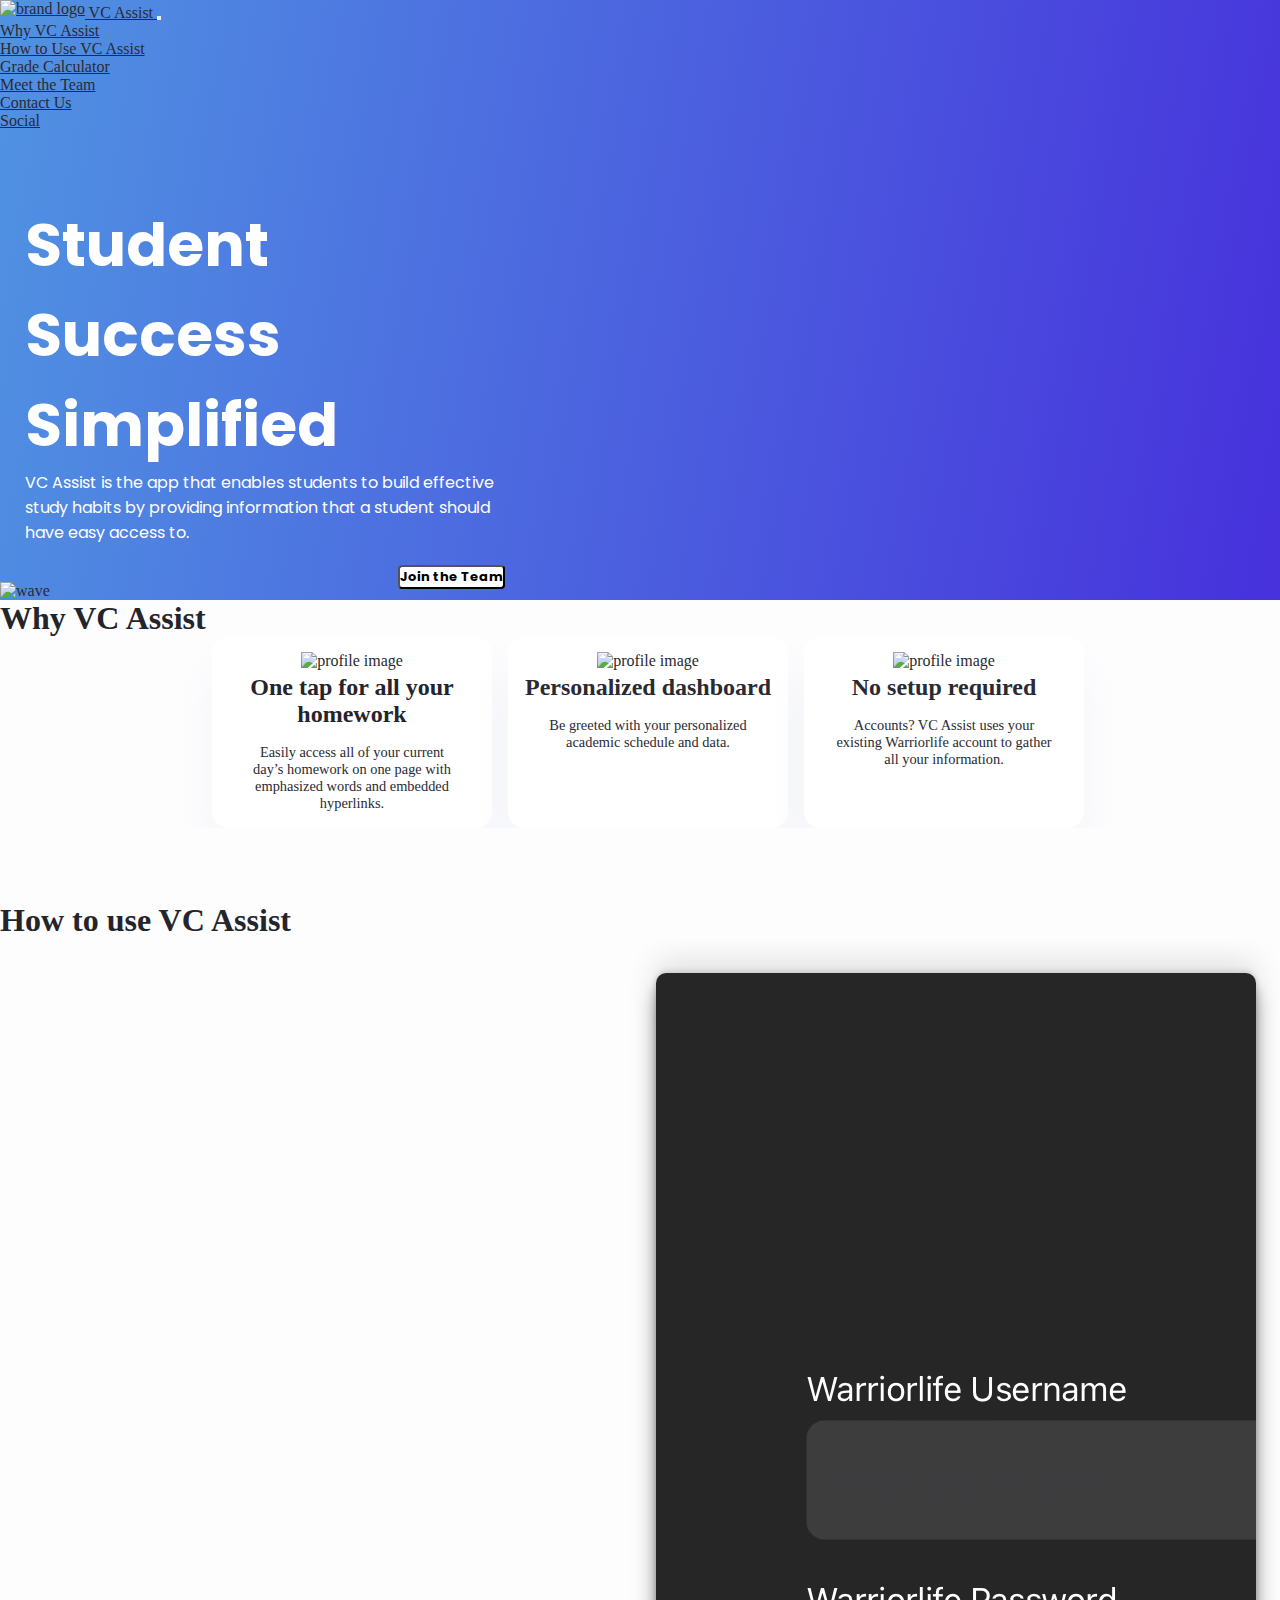
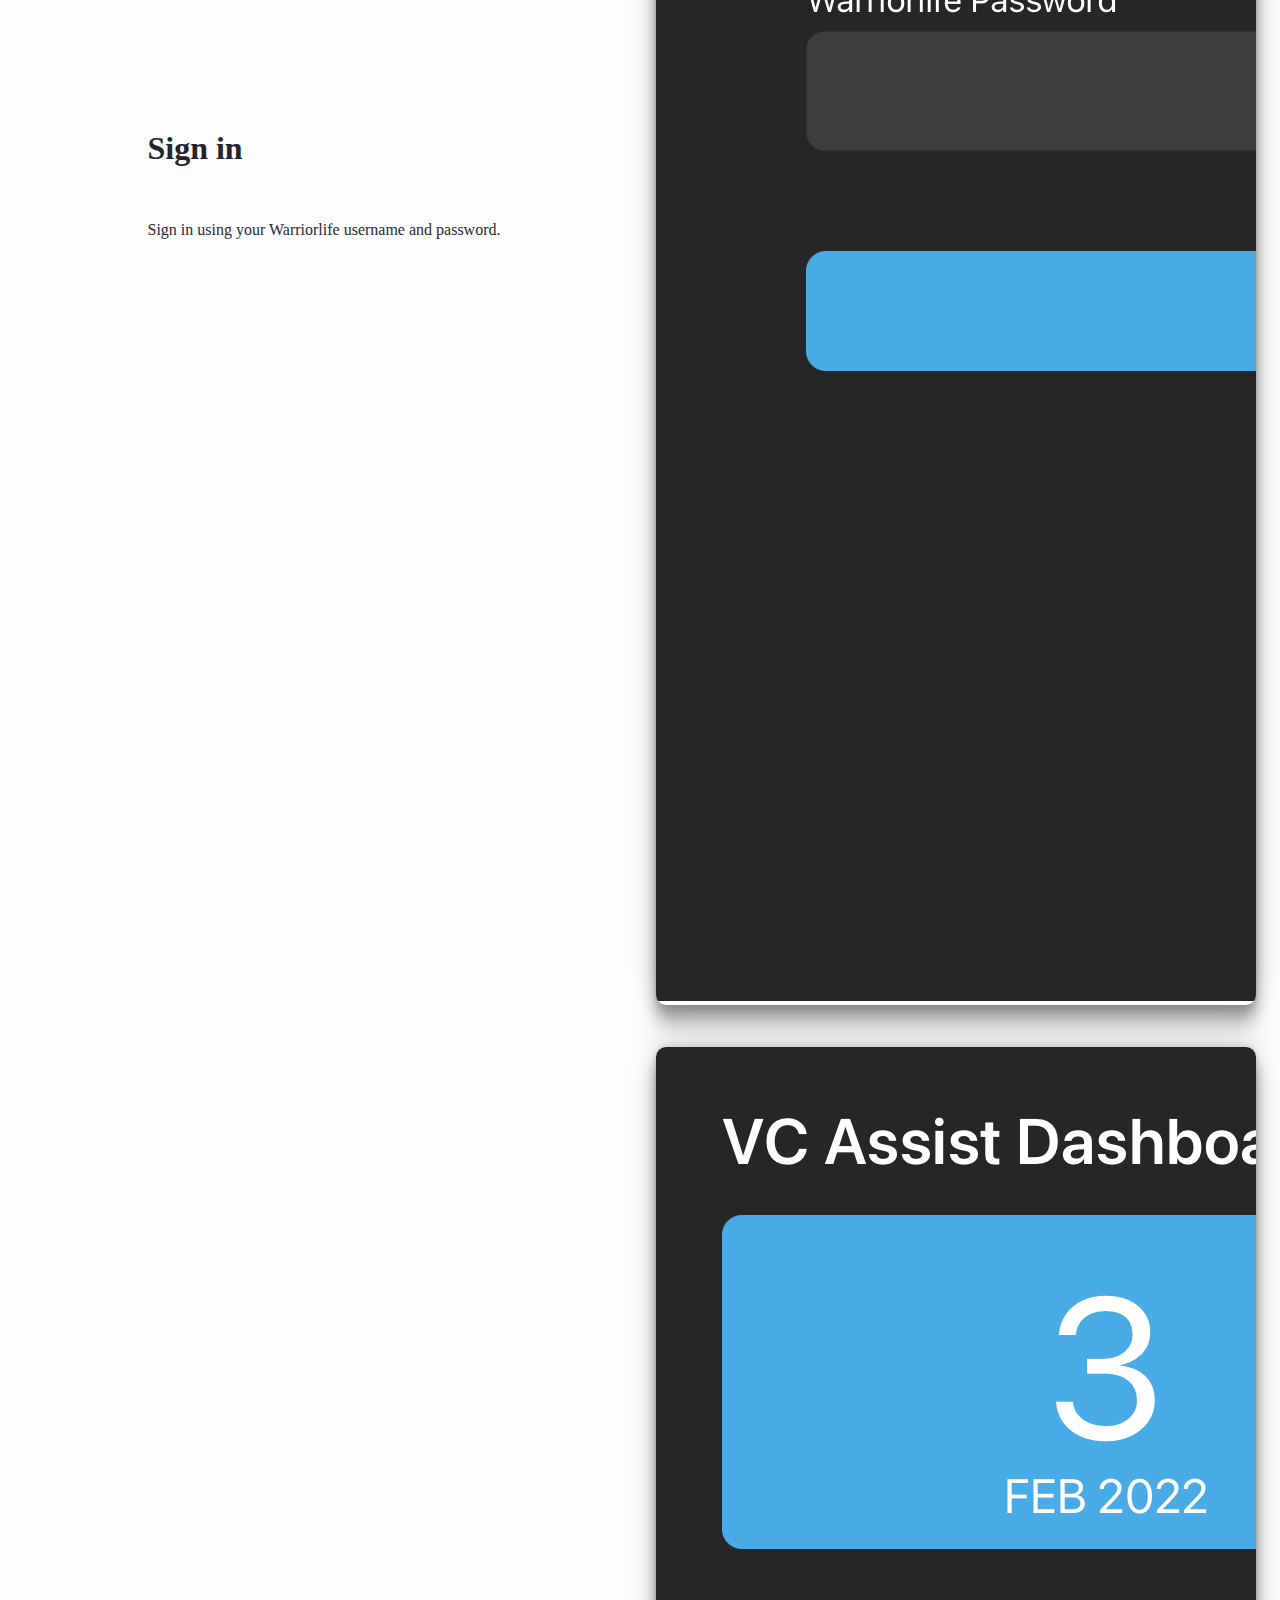
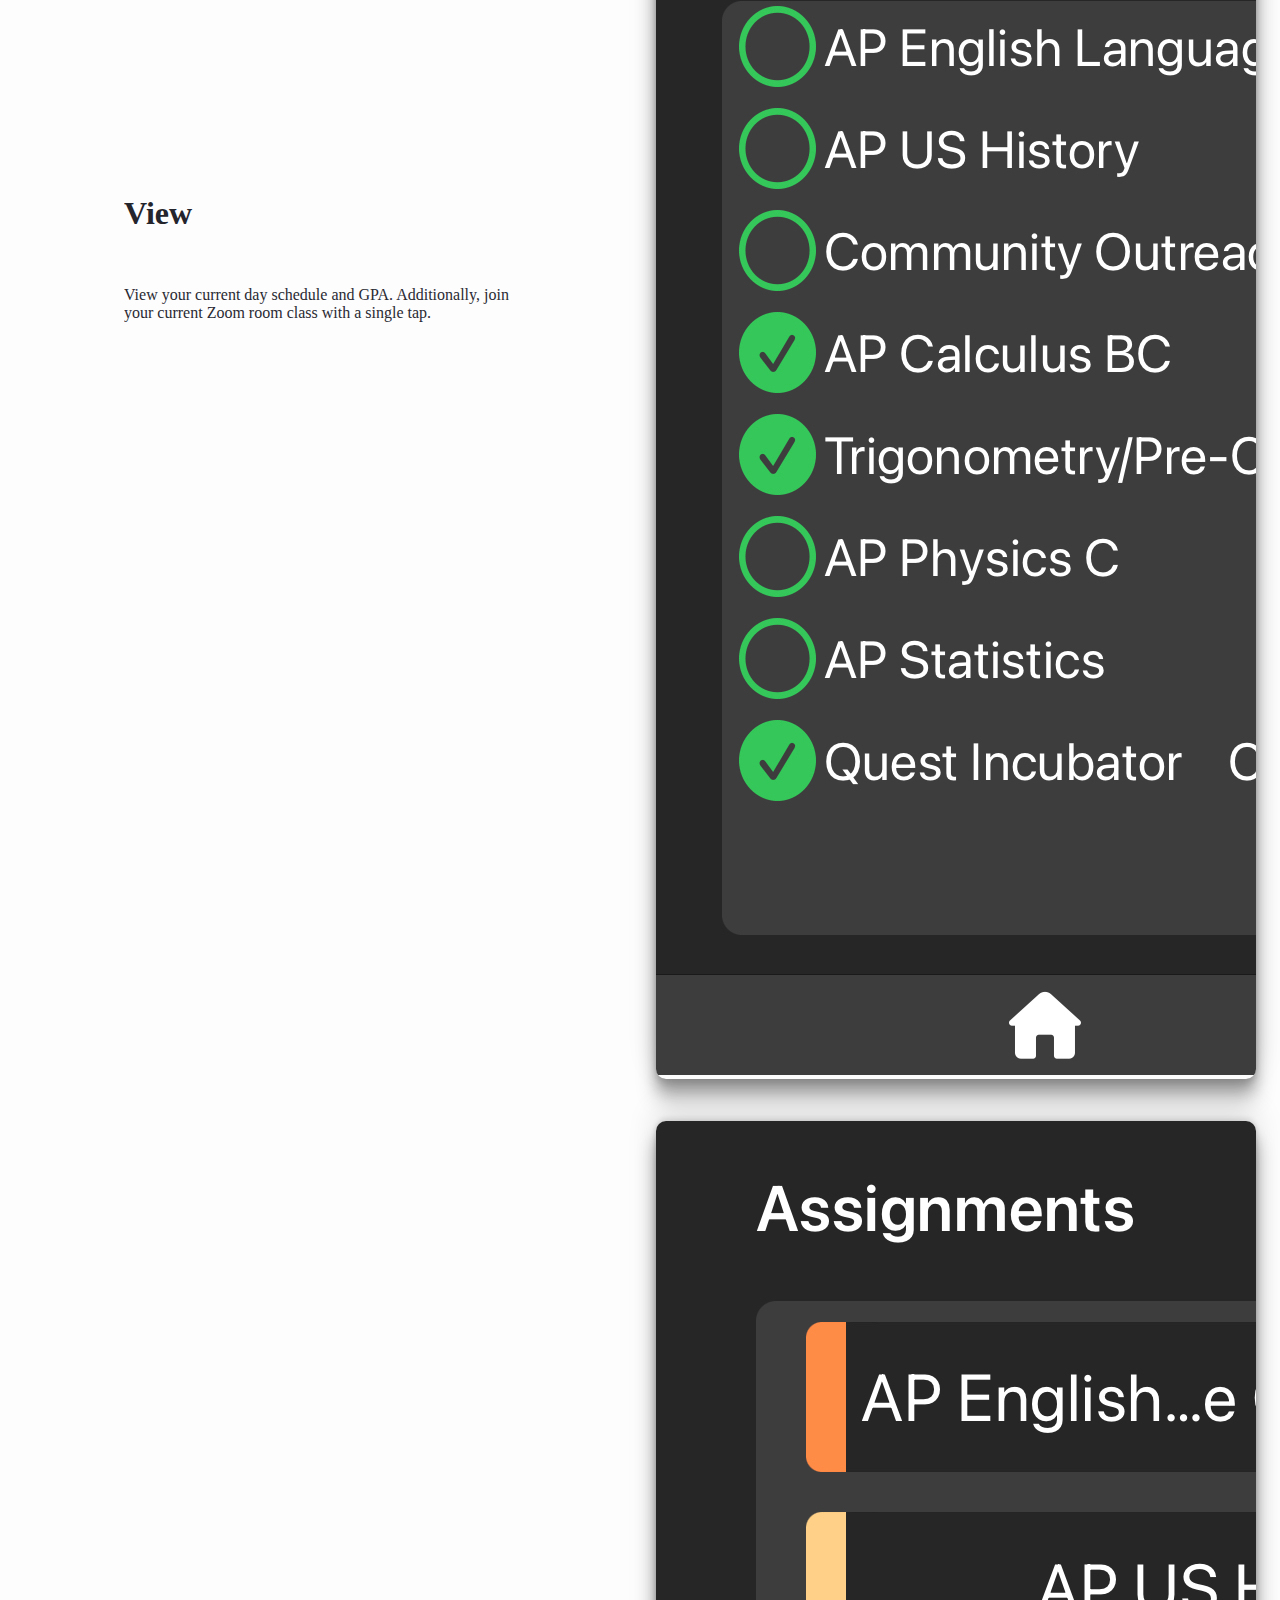
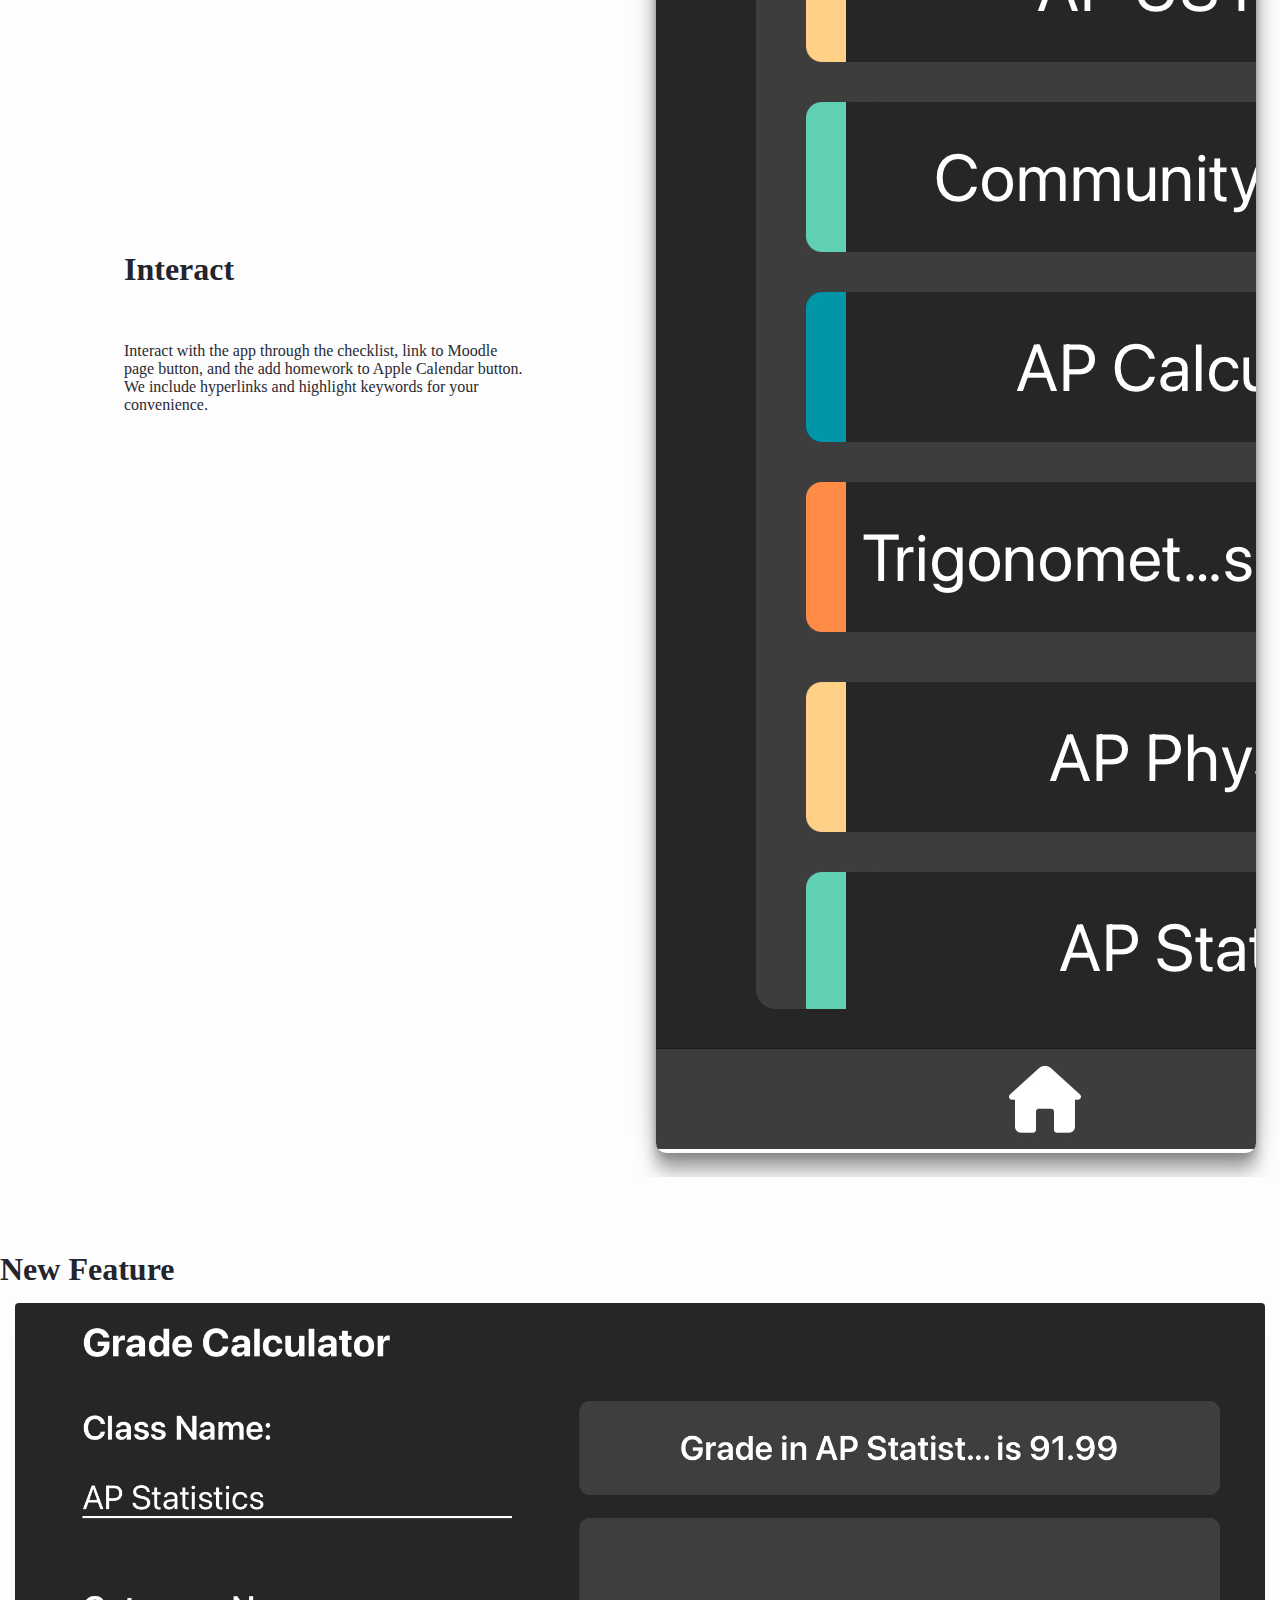
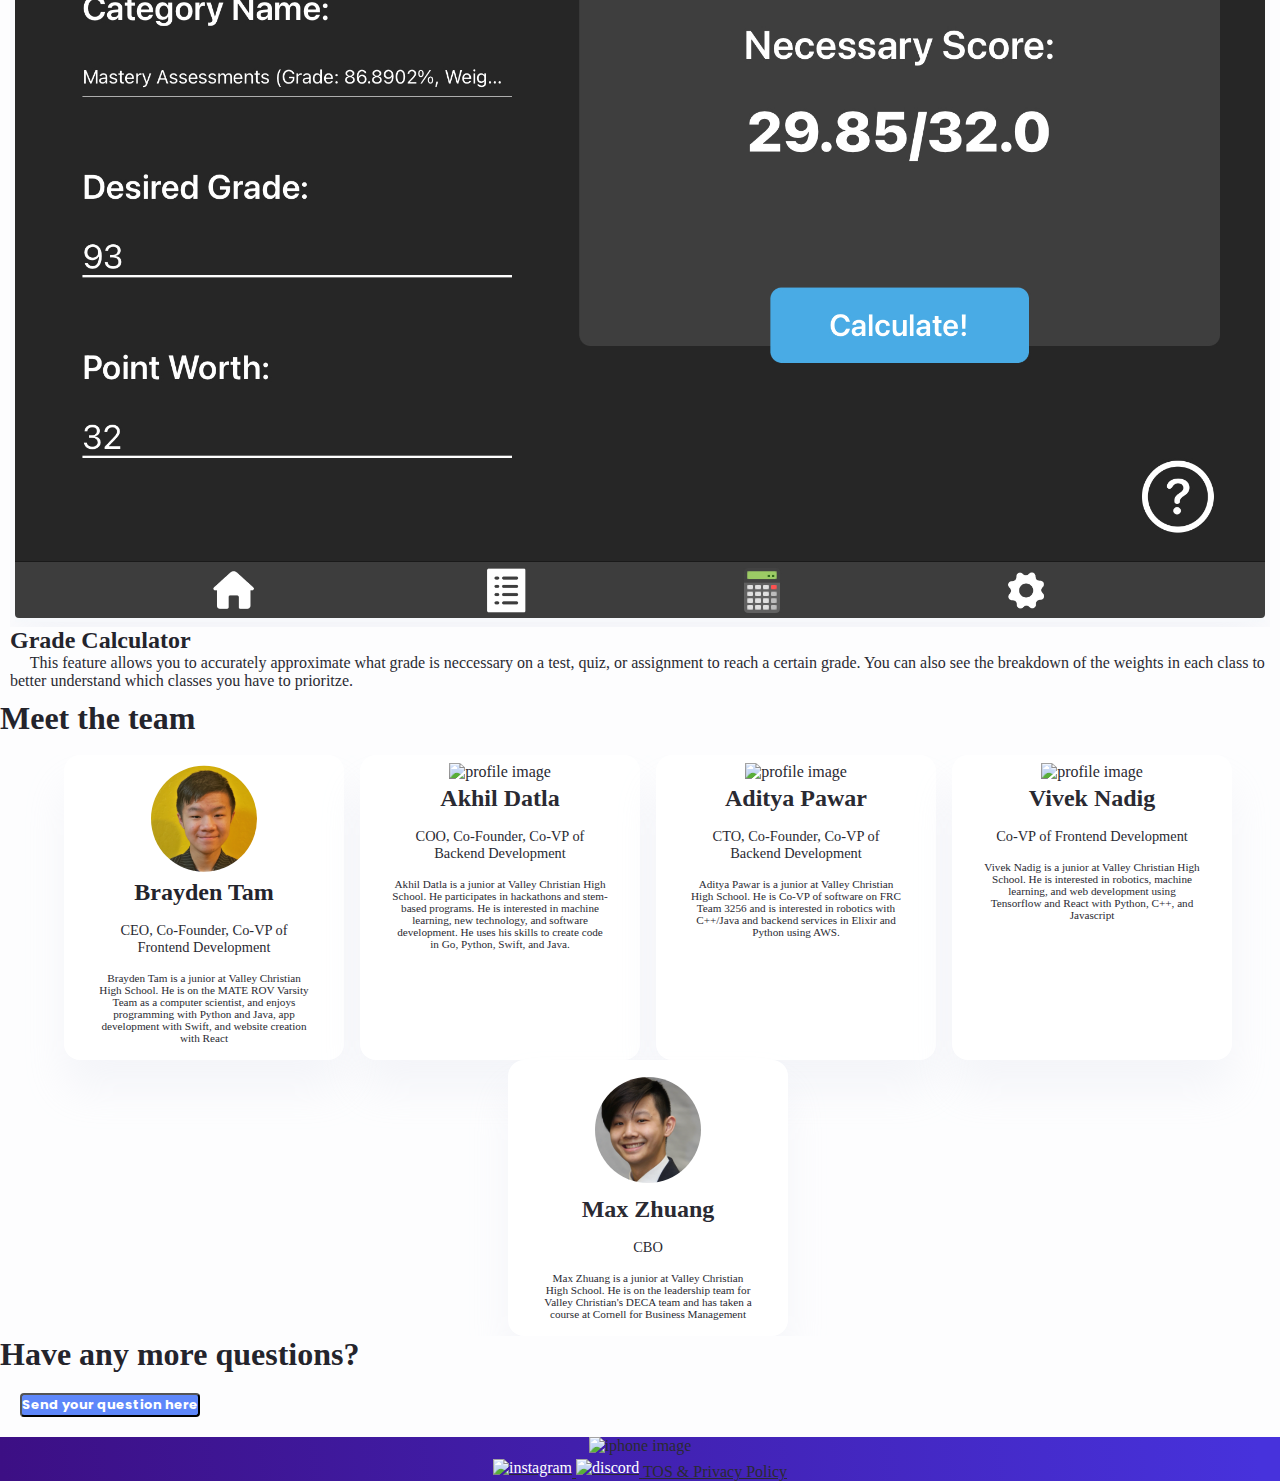
==== index.html @ 9b9bdf0f "Changed stuff" ====
<!DOCTYPE html>
<html lang="en">
   <head>
      <meta charset="UTF-8">
      <title>VC Assist Homepage</title>
      <link rel="icon" href="../css/assets/vcassist_logo.png">
      <meta name="viewport" content="width=device-width, initial-scale=1.0">
      <link href="https://cdn.jsdelivr.net/npm/bootstrap@5.0.0-beta3/dist/css/bootstrap.min.css" rel="stylesheet" integrity="sha384-eOJMYsd53ii+scO/bJGFsiCZc+5NDVN2yr8+0RDqr0Ql0h+rP48ckxlpbzKgwra6" crossorigin="anonymous">
      <link rel="stylesheet" href="../css/style.css">
   </head>
   <body>
      <header id="header">
         <div class="container-fluid nav-container">
            <nav class="navbar navbar-expand-lg navbar-dark bg-transparent">
               <div class="container-fluid">
                  <a class="navbar-brand" href="#header">
                     <img alt="brand logo" src="../css/assets/vcassist_logo.png" width="35px"/>
                     VC Assist
                  </a>
                  <button class="navbar-toggler" type="button" data-bs-toggle="collapse" data-bs-target="#navbarNav" aria-controls="navbarNav" aria-expanded="false" aria-label="Toggle navigation">
                  <span class="navbar-toggler-icon"></span>
                  </button>
                  <div class="collapse navbar-collapse mx-auto" id="navbarNav">
                     <ul class="navbar-nav">
                        <li class="nav-item">
                           <a class="nav-link" href="#section-1">Why VC Assist</a>
                        </li>
                        <li class="nav-item">
                           <a class="nav-link" href="#section-2">How to Use VC Assist</a>
                        </li>
                        <li class="nav-item">
                           <a class="nav-link" href="#section-3">Grade Calculator</a>
                        </li>
                        <li class="nav-item">
                           <a class="nav-link" href="#section-4">Meet the Team</a>
                        </li>
                        <li class="nav-item">
                           <a class="nav-link" href="#section-5">Contact Us</a>
                        </li>
                        <li class="nav-item">
                           <a class="nav-link" href="#footer-contain">Social</a>
                        </li>
                        <!-- <li class="nav-item">
                           <a href="https://discord.com/invite/kE84PjGzuf" target="_blank">
                             <button id="Discord-btn" class="btn">Join Our Discord</button>
                           </a>
                        </li> -->
                     </ul>
                  </div>
               </div>
            </nav>
         </div>
         <div class="container-fluid hero-container p-0">
            <div class="row justify-content-center hero-row">
               <div class="col-lg-6">
                  <div class="hero-text">
                     <h1 class="mb-4">Student Success Simplified</h1>
                     <p>VC Assist is the app that enables students to build effective 
                        study habits by providing information that a student 
                        should have easy access to.
                     </p>
                     <div class="row m-0 p-0">
                        <div class="col p-0">
                           <a href="https://forms.gle/4bWA1WtXKozSTueo9" target="_blank">
                              <button id="Go-Fund-Me-btn" class="btn px-2 py-2 mg-bottom">Join the Team</button>
                           </a>
                        </div>
                        <div class="col p-0 m-0">
                           <a href="https://apps.apple.com/us/app/vcs-assist/id1606432376" target="_blank">
                              <button id="Google-Form-btn" class="btn px-2 py-2 mg-bottom">Download Now</button>
                           </a>
                        </div>
                        <!-- <div class="col p-0 m-0">
                           <a href="https://vc-assist.atlassian.net/servicedesk/customer/portals" target="_blank">
                              <button id="Go-Fund-Me-btn" class="btn px-2 py-2 mg-bottom">Helpdesk</button>
                           </a>
                        </div> -->
                     </div>
                  </div>
               </div>
               <div class="col-lg-6 mb-5">
                  <img class="img-fluid header-hero-img" src="../css/assets/dashboard.jpg"  alt="ipad dashboard example">
               </div>
            </div>
         </div>
         <img class="img-fluid header-mask" src="../css/assets/header_wave.svg" alt="wave">
         <div>
      </header>
      <main>
         <section id="section-1">
            <div class="text-center mb-5 mt-5">
               <h1 class="text-dark">Why VC Assist</h1>
            </div>
            <div class="wrapper-flex">
               <div class="container container-team m-3 mb-5">
                  <img src='../css/assets/homework_pic.png' alt='profile image' class="illustration-vertical-img">
                  <h1 class="name">One tap for all your homework</h1>
                  <p class="description">Easily access all of your current day’s homework on one page with emphasized words and embedded hyperlinks.</p>
               </div>
               <div class="container container-team m-3 mb-5">
                  <img src='../css/assets/dashboard_pic.png' alt='profile image' class="illustration-horizontal-img">
                  <p class="name">Personalized dashboard</p>
                  <p class="description">Be greeted with your personalized academic schedule and data.</p>
               </div>
               <div class="container container-team m-3 mb-5">
                  <img src='../css/assets/relax_pic.png' alt='profile image' class="illustration-horizontal-img">
                  <p class="name">No setup required</p>
                  <p class="description">Accounts? VC Assist uses your existing Warriorlife account to gather all your information. 
                  </p>
               </div>
            </div>
         </section>
         <section id="section-2">
            <div class="text-center">
               <h1 class="text-dark"><br><br>How to use VC Assist</h1>
            </div>
            <div id="grid-steps">
               <div>
                  <h1 class="text-dark text-center">Sign in</h1>
                  <p class="text-secondary appText-info">&emsp;<br><br><br>Sign in using your Warriorlife username and password.</p>
               </div>
               <div class="resize-steps mb-3">
                  <img class="img-fluid" src="../css/assets/signin.jpg" alt="sign in">
               </div>
               <div>
                  <h1 class="text-dark text-center">View</h1>
                  <p class="text-secondary appText-info">&emsp;<br><br><br>View your current day schedule and GPA. Additionally, join your current Zoom room class with a single tap.</p>
               </div>
               <div class="resize-steps mb-3">
                  <img class="img-fluid" src="../css/assets/dashboard.jpg" alt="sign in">
               </div>
               <div>
                  <h1 class="text-dark text-center">Interact</h1>
                  <p class="text-secondary appText-info">&emsp;<br><br><br>Interact with the app through the checklist, link to Moodle page button, and the add homework to Apple Calendar button. We include hyperlinks and highlight keywords for your convenience.</p>
               </div>
               <div class="resize-steps mb-3">
                  <img class="img-fluid" src="../css/assets/assignments.jpg" alt="sign in">
               </div>
            </div>
         </section>
         <section id="section-3">
            <div class="text-center">
              <h1 class="text-dark"><br><br>New Feature</h1>
            </div>
            <div class="container text-center">
              <div class="row" style="padding: 10px">
                <div class="col-md-6" style="padding: 5px;">
                  <div class="about-img bshadow m-3 mb-5">
                    <img class="img-fluid" src="../css/assets/gcalc.jpg" alt="iphone image">
                  </div>
                </div>
                <div class="col-md-6">
                  <div class="panel about-txt">
                    <h2 class="mt-5">Grade Calculator</h2>
                    <p class="pt-4 text-secondary">
                      &emsp; This feature allows you to accurately approximate what grade is neccessary on a test, quiz, or assignment to reach a certain grade. You can also see the breakdown of the weights in each class to better understand which classes you have to prioritze.
                    </p>
                    <!-- place gofundme button -->
                  </div>
                </div>
              </div>
            </div>
         </section>

         <!-- place instagram github and other socials -->
         <section id="section-4">
            <div class="text-center">
               <h1 class="text-dark">Meet the team</h1>
               <br>
            </div>
            <div class="wrapper-flex">
               <div class="container-team m-2 mb-5 ">
                  <img src='../css/assets/Brayden.jpeg' alt='profile image' class="profile-img">
                  <h1 class="name">Brayden Tam</h1>
                  <p class="description">CEO, Co-Founder, Co-VP of Frontend Development</p>
                  <p class="description-bio text-muted">Brayden Tam is a junior at Valley Christian High School. He is on the MATE ROV Varsity Team as a computer scientist, and enjoys programming with Python and Java, app development with Swift, and website creation with React</p>
               </div>
               <div class="container-team m-2 mb-5">
                  <img src='../css/assets/Akhil.png' alt='profile image' class="profile-img">
                  <p class="name">Akhil Datla</p>
                  <p class="description">COO, Co-Founder, Co-VP of Backend Development</p>
                  <p class="description-bio text-muted">Akhil Datla is a junior at Valley Christian High School. He participates in hackathons and stem-based programs. He is interested in machine learning, new technology, and software development. He uses his skills to create code in Go, Python, Swift, and Java.</p>
               </div>
               <div class="container-team m-2 mb-5">
                  <img src='../css/assets/aditya.png' alt='profile image' class="profile-img">
                  <p class="name">Aditya Pawar</p>
                  <p class="description">CTO, Co-Founder, Co-VP of Backend Development</p>
                  <p class="description-bio text-muted">Aditya Pawar is a junior at Valley Christian High School. He is Co-VP of software on FRC Team 3256 and is interested in robotics with C++/Java and backend services in Elixir and Python using AWS.</p>
               </div>
               <div class="container-team m-2 mb-5">
                  <img src='../css/assets/vivek.png' alt='profile image' class="profile-img">
                  <p class="name">Vivek Nadig</p>
                  <p class="description">Co-VP of Frontend Development</p>
                  <p class="description-bio text-muted">Vivek Nadig is a junior at Valley Christian High School. He is interested in robotics, machine learning, and web development using Tensorflow and React with Python, C++, and Javascript</p>
               </div>
               <div class="container-team m-2 mb-5">
                  <img src='../css/assets/Maxx.png' alt='profile image' class="profile-img">
                  <p class="name">Max Zhuang</p>
                  <p class="description">CBO</p>
                  <p class="description-bio text-muted">Max Zhuang is a junior at Valley Christian High School. He is on the leadership team for Valley Christian's DECA team and has taken a course at Cornell for Business Management</p>
               </div>
            </div>
         </section>
      <section id="section-5">
         <div class="container mt-5 text-center">
            <h1 class="text-dark" style="align-content:center">Have any more questions?</h1>
            <a href="https://vc-assist.atlassian.net/servicedesk/customer/portals" target="_blank">
               <button id="Email-btn" class="btn px-5 py-2 align-content-center mg-bottom">Send your question here</button>
            </a>
         </div>
      </section>
      </main>
      <footer>
         <section id="footer-contain">
            <div id="footer-container" class="col-12">
               <img id="mask-footer" class="img-fluid" src="../css/assets/footer_wave.svg" alt="iphone image">
               <div class="social mb-4">
                  <a href="https://www.instagram.com/vc_assist/" target="_blank">
                     <img class="img-fluid m-3" src="../css/assets/instagram.svg" alt="instagram">
                  </a>
                  <a href="https://discord.com/invite/kE84PjGzuf" target="_blank">
                     <img class="img-fluid m-3" src="../css/assets/discord_logo.png" alt="discord">
                  </a>
                  <a href="./css/assets/vcaprivacypolicy.pdf" class="text-white" target="_blank">
                     TOS & Privacy Policy
                  </a>
               </div>
            </div>
      </footer>
      </section>
      <script src="https://cdnjs.cloudflare.com/ajax/libs/jquery/3.3.1/jquery.min.js" integrity="sha512-+NqPlbbtM1QqiK8ZAo4Yrj2c4lNQoGv8P79DPtKzj++l5jnN39rHA/xsqn8zE9l0uSoxaCdrOgFs6yjyfbBxSg==" crossorigin="anonymous"></script>
      <script src="https://cdn.jsdelivr.net/npm/@popperjs/core@2.9.1/dist/umd/popper.min.js" integrity="sha384-SR1sx49pcuLnqZUnnPwx6FCym0wLsk5JZuNx2bPPENzswTNFaQU1RDvt3wT4gWFG" crossorigin="anonymous"></script>
      <script src="https://cdn.jsdelivr.net/npm/bootstrap@5.0.0-beta3/dist/js/bootstrap.min.js" integrity="sha384-j0CNLUeiqtyaRmlzUHCPZ+Gy5fQu0dQ6eZ/xAww941Ai1SxSY+0EQqNXNE6DZiVc" crossorigin="anonymous"></script>
   </body>
</html>
---- css/style.css ----
@import url('https://fonts.googleapis.com/css2?family=Montserrat:wght@300;400&family=Poppins&family=Roboto:wght@100&family=Source+Sans+Pro&display=swap');

*{
    box-sizing: border-box;
    overflow-x: hidden;
    margin: 0;
    padding: 0;
    color: var(--clr-gray)
}

:root{
    --Poppins-font:"Poppins";
    --Roboto-font:"Roboto";
    --Montserrat-font:"Montserrat";
    --SSPro-font:"Source Sans Pro";
    --bggradient-header: linear-gradient(99.89deg, #5093e2 -0.49%, #4732DC 98.8%); 
    --bggradient-footer: linear-gradient(263.56deg, #4732DC 1.74%, #3C0F84 99.77%);
    --clr-primary: #651fff;
    --clr-gray: #2a2a32;
    --clr-gray-light: #b0bec5;
    
}


 /* header and navbar*/


body{
     background: #fdfdfe;
}

nav-item > a{
    color: white!important;

}
nav-item > a:link{
    text-decoration: none;
}

#header {
    position: relative;
    overflow: hidden;
    top: 0;
    left: 0;
    background: var(--bggradient-header);
    height: 90vh;
    max-height: 600px;
    z-index: 1;
    min-height: 500px;
}

.nav-container{
    color: white!important;
}
.box-shadow{
    box-shadow: rgba(100, 100, 111, 0.2) 0px 7px 29px 0px;
}

button:hover {
    /* transform: translateY(-5px);   */
    cursor: pointer;
    box-shadow: 0 2.5px 10px 1.5px rgba(0, 0, 0, 0.25);
    /* box-shadow: 0px 4px 4px rgba(0, 0, 0, 0.25); */
  }
    
button:active { 
    /* box-shadow: inset 0 1.5px 6.5px 1.5px #d6d9df; */
    box-shadow: 0 1.5px 6.5px 1.5px rgba(0, 0, 0, 0.25);
    cursor: pointer;
    /* border: none; */
    outline: none;
  }

.header-mask{
    position: absolute;
    bottom: 0;
    z-index: 1;
    /* transform: scale(1.25); */
}
.hero-container{
    position: absolute;
    z-index: 3;
    align-items: center;
    overflow: hidden;
    
}

.navbar-brand{
    font-weight: 450;
}
    
.hero-row{
    margin-top: 70px;
    max-height: 500px;
    overflow: hidden;
    /* display:flex;
    flex-direction: row;
    justify-content: center;
    overflow: hidden; */
}

.header-hero-img {
    border-radius: 8px;
    /* margin-left: 10vw; */
    width: 100%;
    height: auto;
    max-width: 550px;
    min-width: 350px;
    margin: auto;
    z-index: 3;
    box-shadow: rgba(0, 0, 0, 0.24) 0px 3px 8px;
    display:block;
}
.hero-text{
    margin: auto;
    max-width: 500px;
    /* margin-top: -25px; */
    font-family: var(--Poppins-font);
}
.hero-text h1{
    overflow: hidden;
    color: white;
    font-size: 60px;
    font-weight: bold;
}
.hero-text p{
    color: white;
}
.row-btn{
    max-width: 400px;
}
#Go-Fund-Me-btn{
    overflow: hidden;
    white-space: nowrap;
    background: #FFFFFF;
    color: black;
    font-family: var(--Poppins-font);
    /* box-shadow: 0px 4px 4px rgba(0, 0, 0, 0.25); */
    border-radius: 4px;
    font-size: small;
    font-weight: bold;
    float: right;
    
}

#Discord-btn{
    overflow: hidden;
    white-space: nowrap;
    background: #272B31;
    color: #FFFFFF;
    font-family: var(--Poppins-font);
    /* box-shadow: 0px 4px 4px rgba(0, 0, 0, 0.25); */
    border-radius: 4px;
    font-size: small;
    font-weight: bold;
    float: right;
    margin-left: 35vw;
    
}

#Google-Form-btn{
    overflow: hidden;
    white-space: nowrap;
    background-color: #272B31;
    color: #FFFFFF;
    font-family: var(--Poppins-font);
    /* box-shadow: 0px 4px 4px rgba(0, 0, 0, 0.25); */
    border-radius: 4px;
    font-size: small;
    font-weight: bold;
    float: left;
}


#Email-btn{
    overflow: hidden;
    white-space: nowrap;
    background-color: #5E87FA;
    color: #FFFFFF;
    font-family: var(--Poppins-font);
    /* box-shadow: 0px 4px 4px rgba(0, 0, 0, 0.25); */
    border-radius: 4px;
    font-size: small;
    font-weight: bold;
}

/* features(steps) */
h1, a{
    overflow: hidden;
}

h1, h2, h3, h4, h5, h6{
    color: #24242c;
}

.resize-steps{
    width: 100%; /* you can use % */
    min-width: 500px;
    max-width: 1000px;
    height: auto;
    box-shadow: rgba(0, 0, 0, 0.25) 0px 20px 20px, rgba(0, 0, 0, 0.12) 0px -12px 30px, rgba(0, 0, 0, 0.12) 0px 4px 6px, rgba(0, 0, 0, 0.17) 0px 12px 13px, rgba(0, 0, 0, 0.09) 0px -3px 5px;
    border-radius: 10px;
    margin-top: 10px;
}

#grid-steps{
    display: grid;
    grid-template-columns: 1fr 1fr;
    grid-gap: 2rem;
    /* max-width: 700px; */
    margin: auto;
    padding: 1.5rem;
    place-items: center;
}

.appText-info{
    max-width: 400px;
}

#grid-steps1{
    padding: auto;
}

/* meet the team */
.wrapper-flex {
    display: flex;
    flex-wrap: wrap;
    justify-content: center;
}
#row{
    margin-left: 40%;
}

.container-team {
    overflow: hidden;
    box-shadow: 0 30px 40px 0 rgb(212 217 232 / 20%);
    background: white;
    text-align: center;
    border-radius: 1rem;
    position: relative;
    width: 280px;
    /* margin-top: 0.5rem; */
    /* margin-bottom: 1rem; */
    margin-left: 1rem;
}

.bshadow{
    box-shadow: 0 30px 40px 0 rgb(212 217 232 / 20%);
    background: white;
    text-align: center;
}


.profile-img {
    margin-top: 0.5em;
    width: 8rem;
    clip-path: circle(53px at center);
}
.profile-img-s{
    margin-top: 0.5em;
    height:auto;
    width: 7rem;
    clip-path: circle(53px at center);
}
.illustration-vertical-img {
    width:7rem;
    height: auto;
    /* border-radius: 5px; */
    margin-top: 15px;
}
.illustration-horizontal-img {
    height: 7em;
    /* border-radius: 5px; */
    margin-top: 15px;
}

.name {
    font-weight: bold;
    font-size: 1.5rem;
}

.description {
    margin: 1rem 2rem;
    font-size: 0.9rem;
}

.description-bio {
    margin: 1rem 2rem;
    font-size: 0.7rem;
}

/* about us */

.section-3{
    padding: 20vmin 0;
}
.section-3 .row .col-md-6{
    padding: 5px;
}
/* .section-3 .row .col-md-6 .about-img{
    margin: 5px;
    border-radius: 50px;
} */
.about-img img{
    width: 100%;
    height: auto;
    /* max-height: 600px; */
    border-radius: 4px;
    box-shadow: 0px 4px 30px 20px rgba(238, 241, 247, 0.5);

}
.section-3 .row .col-md-6 .about-txt{
    margin: 5px;
    overflow: hidden;
    border-radius: 5px;
    height: 100%;
}

.about-txt > h2 {
    oveflow-y: hidden;
}

.about > div{
    font-size: 200px!important;
}

.about > p{
    /* font-size: 200px; */
}
/* .section-3 .row .col-md-6 .about-img img{
    opacity: 0.8;
    width: 80%;
    border-radius: 0.2rem;
} */

/* .section-3 .row .col-md-6:last-child{
    position: relative;
}  */

/* .section-3 .row .col-md-6 .panel{
    position: absolute;
    top: 7vmin;
    left: -18vmin;
    background: white;
    border-radius: 3px;
    text-align: left;
    padding: 13vmin 5vmin 20vmin 10vmin;
    box-shadow: 0px 25px 42px rgba(0,0,0,0.2);
} */



/* .blue-line{
    width: 80%;  
    height: 2px;  
    background-color: pink;  
    margin-bottom: 7px;  
    margin-right: auto;  
    margin-left: auto;  
    margin-top: 9px;  
    border-width: 4px;  
    border-color: blue;  
    border-color: #4390EA; 
}*/

footer{
    background: var(--bggradient-footer);
}

#mask-footer{
    margin-top: 0;
}

#footer-container{
position: relative;
text-align: center;
}


.social h1{
    color: white;
}

.social img{
    color: white;
    width: 40px;
    height: 40px;
}

.bottom-right {
    position: absolute;
    bottom: 8px;
    right: 16px;
  }
.mg-bottom{
    margin: 20px;
}


/* @media screen and (max-width: 1440px){
    .header-hero-img {
        z-index: 3;
    }
} */

/* @media screen and (max-width: 1024px){
    #header{
        height: 50vh;
        z-index: 1;
    }
    .header-hero-img {
        max-width: 600px;
    }
    .hero-row{
        max-height: none;
    }
} */

@media screen and (max-width: 991px){
    #header {
        /* position: relative;
        overflow: hidden;
        top: 0;
        left: 0;
        background: var(--bggradient-header); */
        /* height: 50vh;
        min-height: 900px;
        z-index: 1; */
        /* margin-top: 0; */
        min-height: 1000px;
        height: 30vh;
        min-height: 750px;
        z-index: 1;
    }
    .resize-steps{
        min-width: 400px;
    }

    .hero-text > *{
        margin: auto;
        text-align: center;
    }
    
    .hero-container{
        /* position: absolute;
        z-index: 3;
        align-items: center */
        height: 100%;
        min-height: 750px
        
    }
    .hero-row{
        /* top: 15vh; */
        margin-top: 0px;
        max-height: none;
        /* min-height: 100px; */
        /* max-height: 1000px; */
        /* display:flex;
        flex-direction: row;
        justify-content: center; */
    }
    .header-hero-img {
        /* border-radius: 8px;
        margin-left: 10vw;
        width: 100%;
        height: auto; */
        width: 85%;
        max-width: 475px;
        z-index: 100!important;
        /* min-width: 350px;
        z-index: 3;
        box-shadow: rgba(0, 0, 0, 0.24) 0px 3px 8px;
        display:block; */
    }
    .hero-text{
        /* max-width: 500px; */
        /* margin-top: 40px; */
        /* margin-left: 20px; */
        font-family: var(--Poppins-font);
    }
    .hero-text h1{
        overflow: hidden;
        color: white;
        font-size: 60px;
        font-weight: bold;
    }
    .hero-text p{
        color: white;
    }
    .social{
        align-content: center;
        margin: 0;
        padding: 0;
    }
    .social h1{
        color: white;
        font-size: small;
    }
    
    .social img{
        width: 25px;
        height: 25px;
    }
    .social > a{
        text-decoration: none;
    }
    #grid-steps{
        grid-template-columns: 1fr;
    }

}
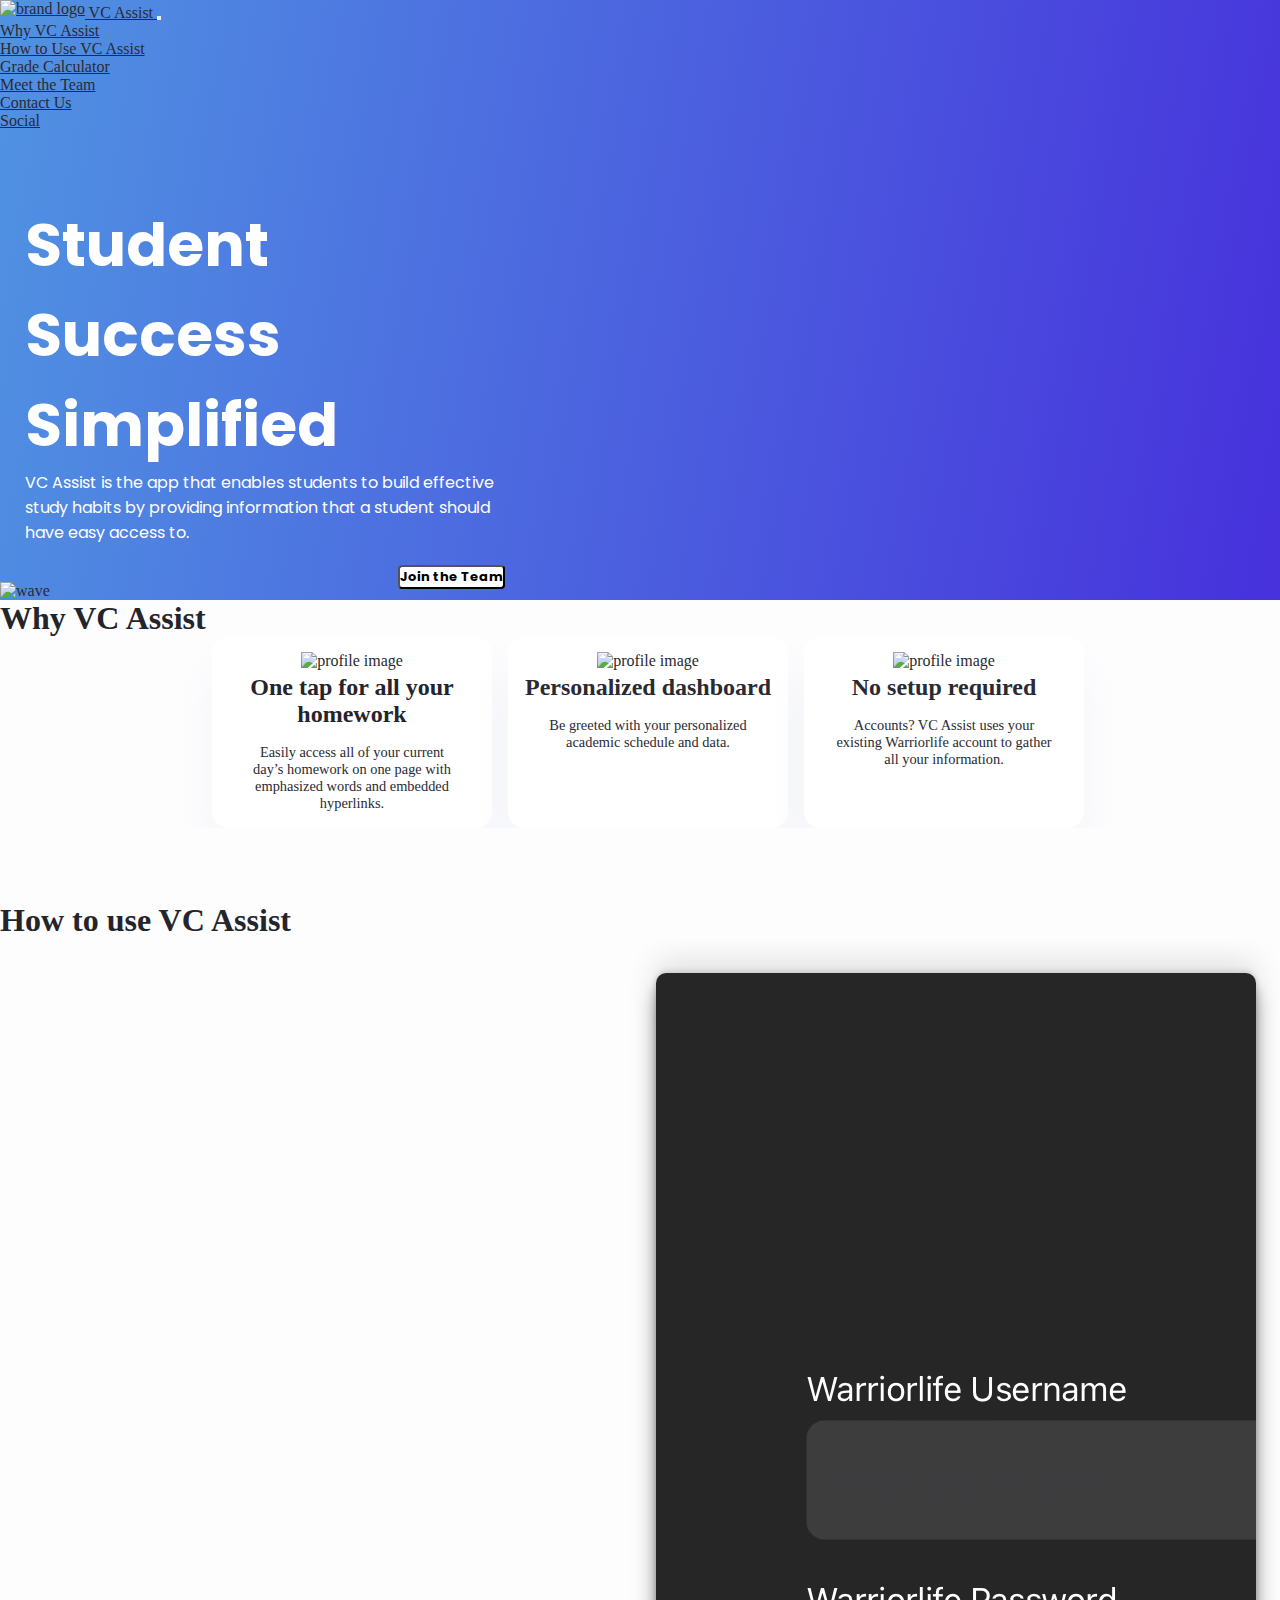
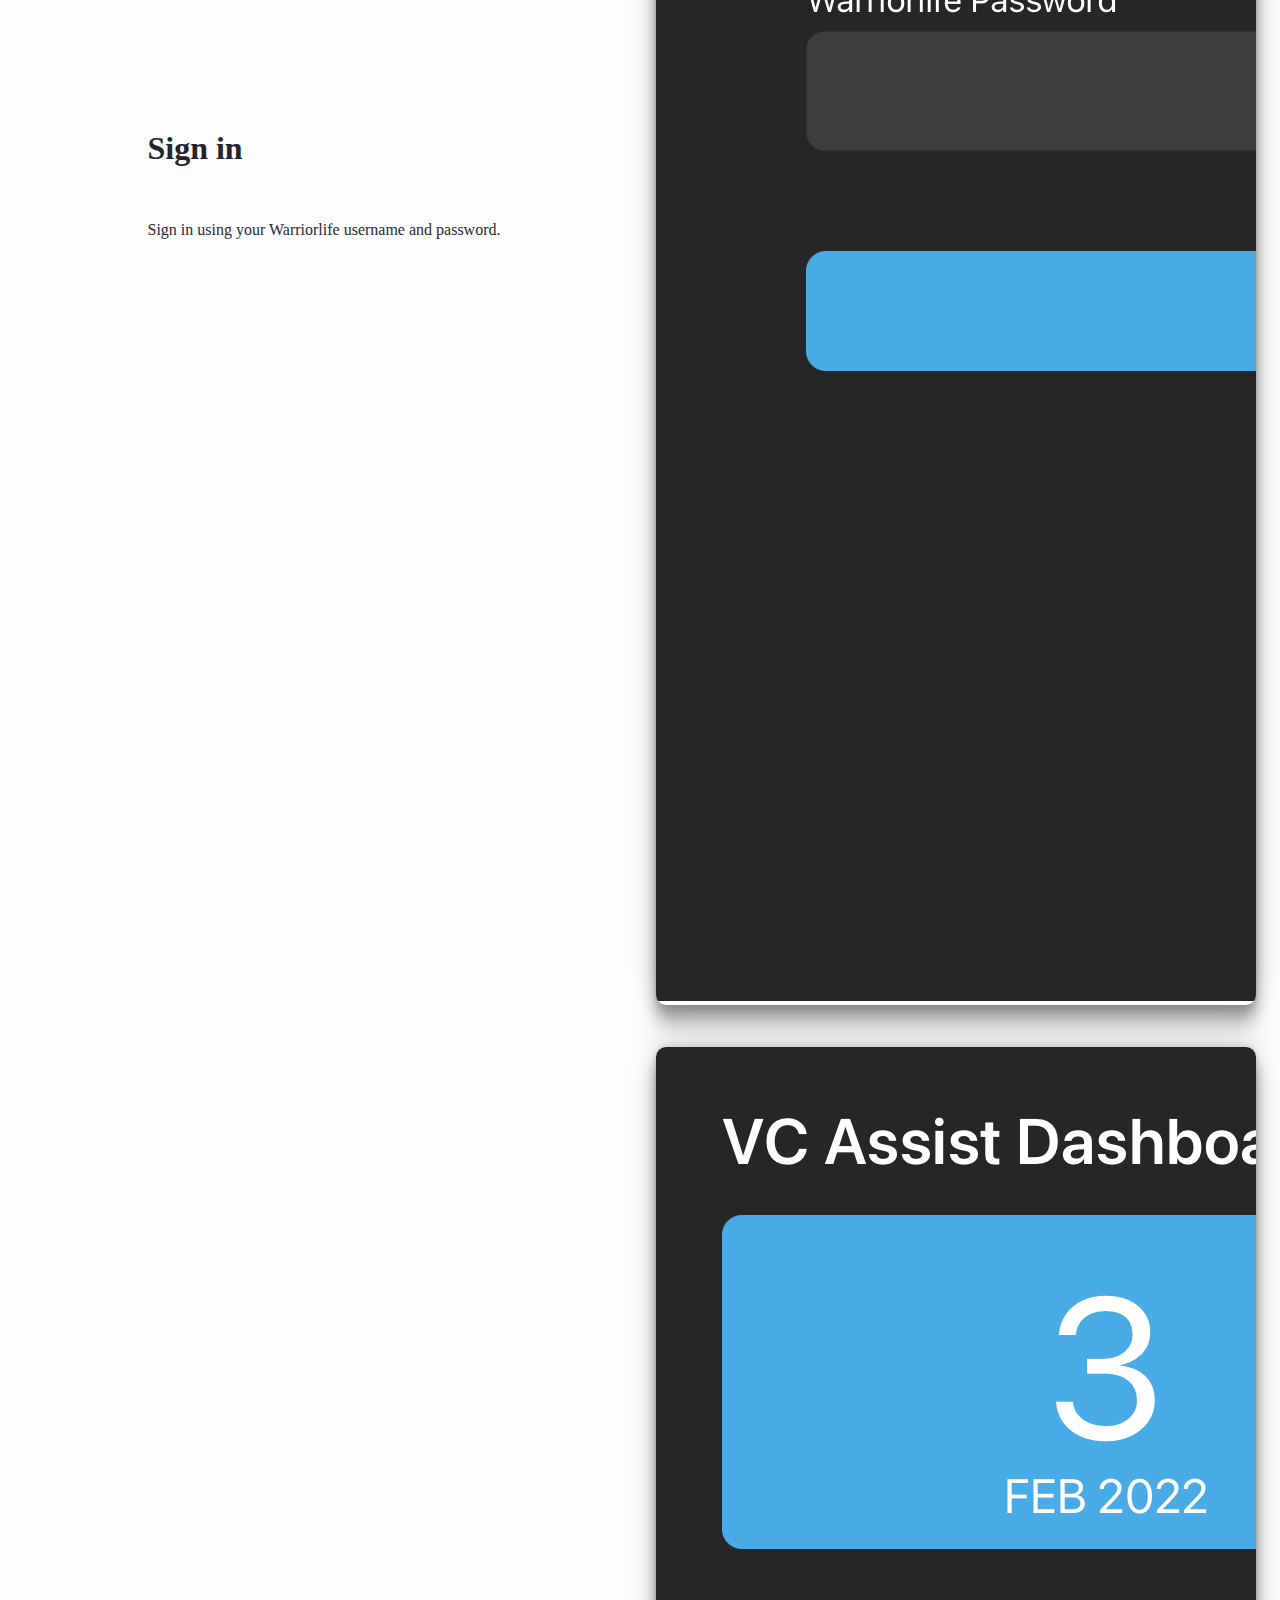
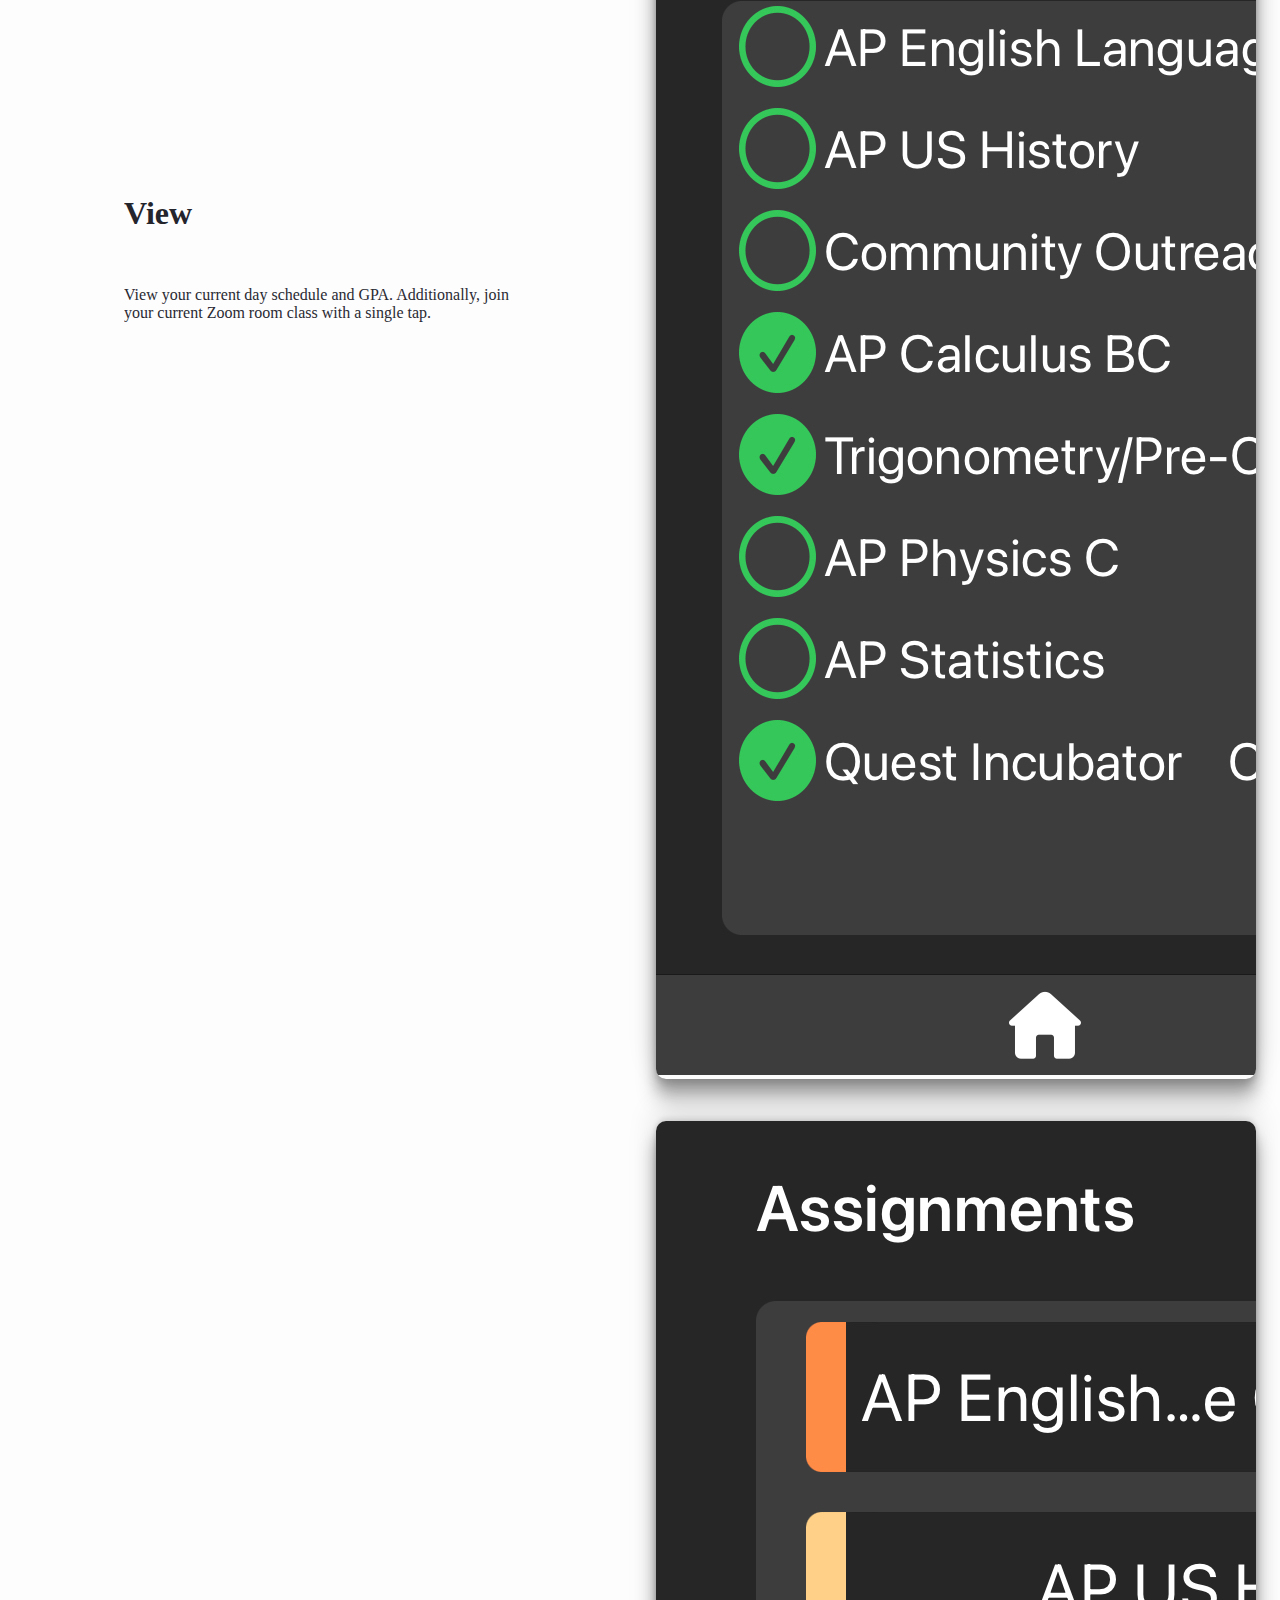
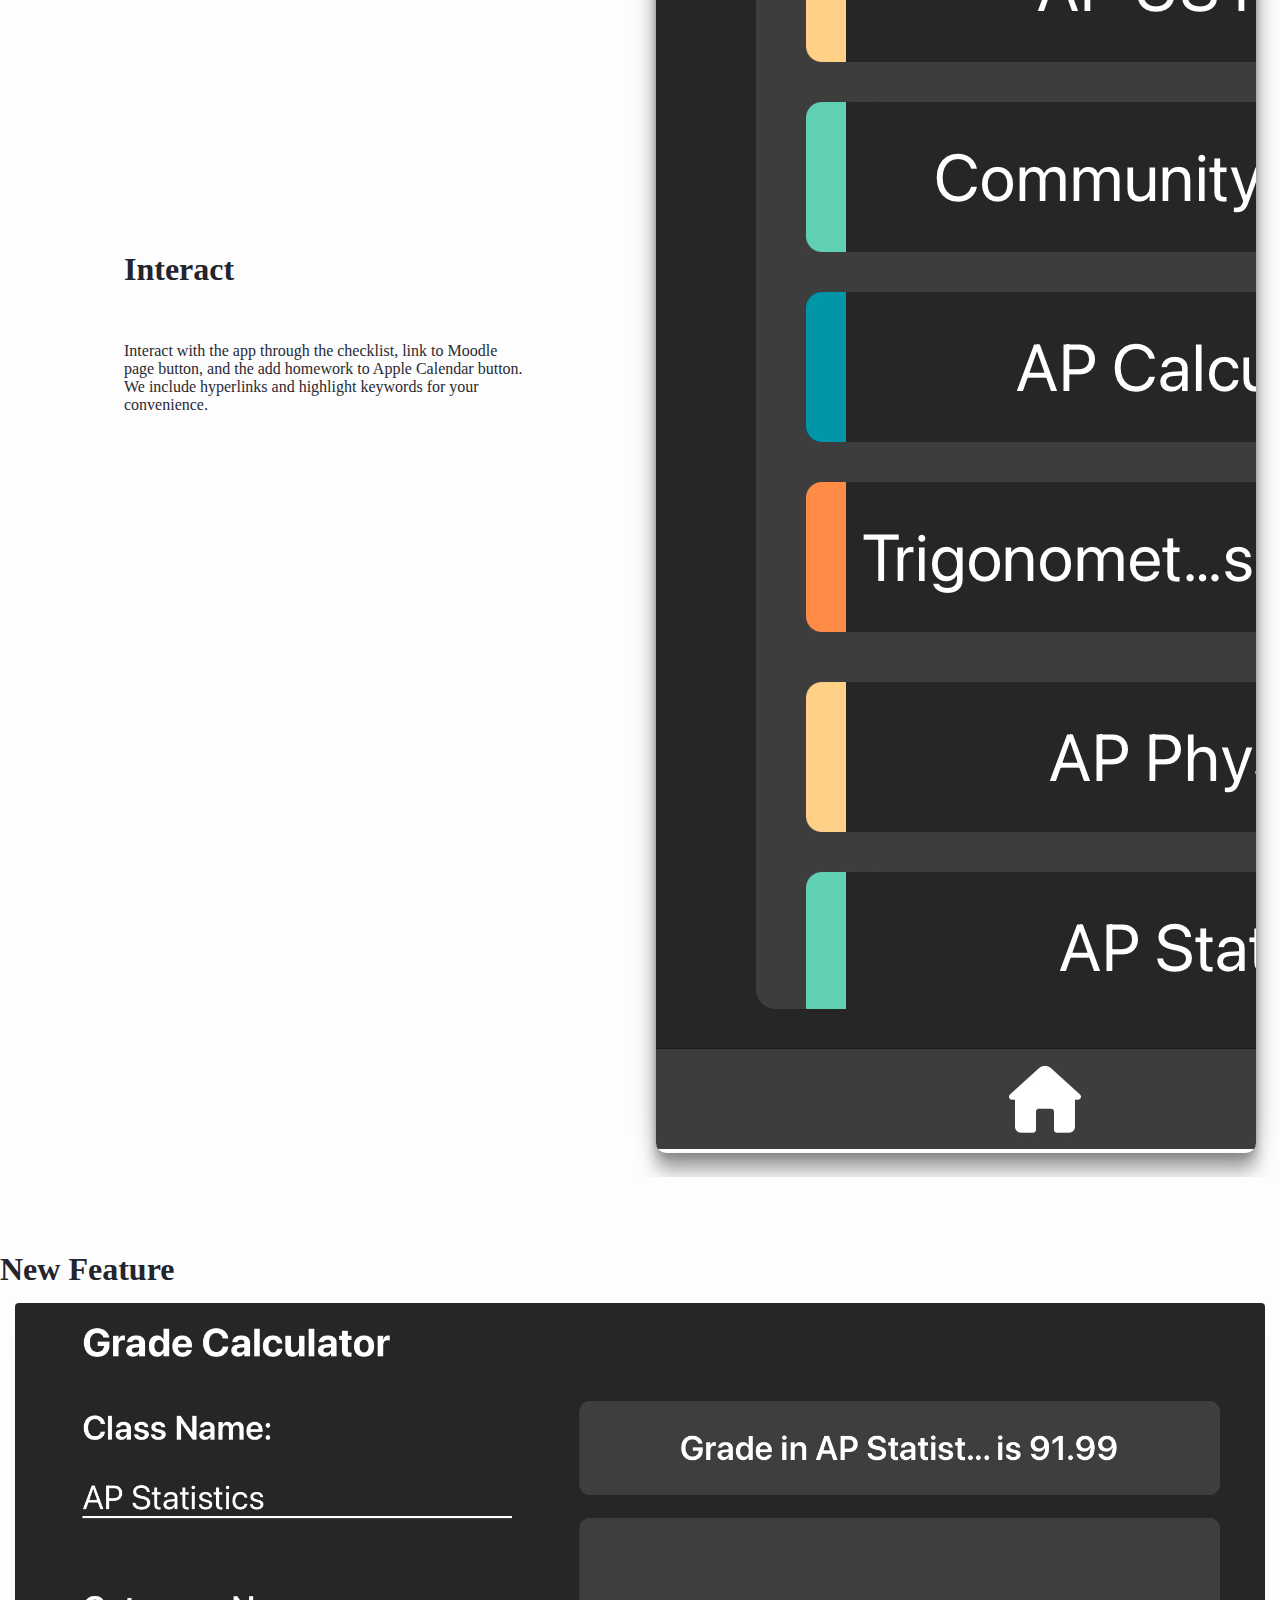
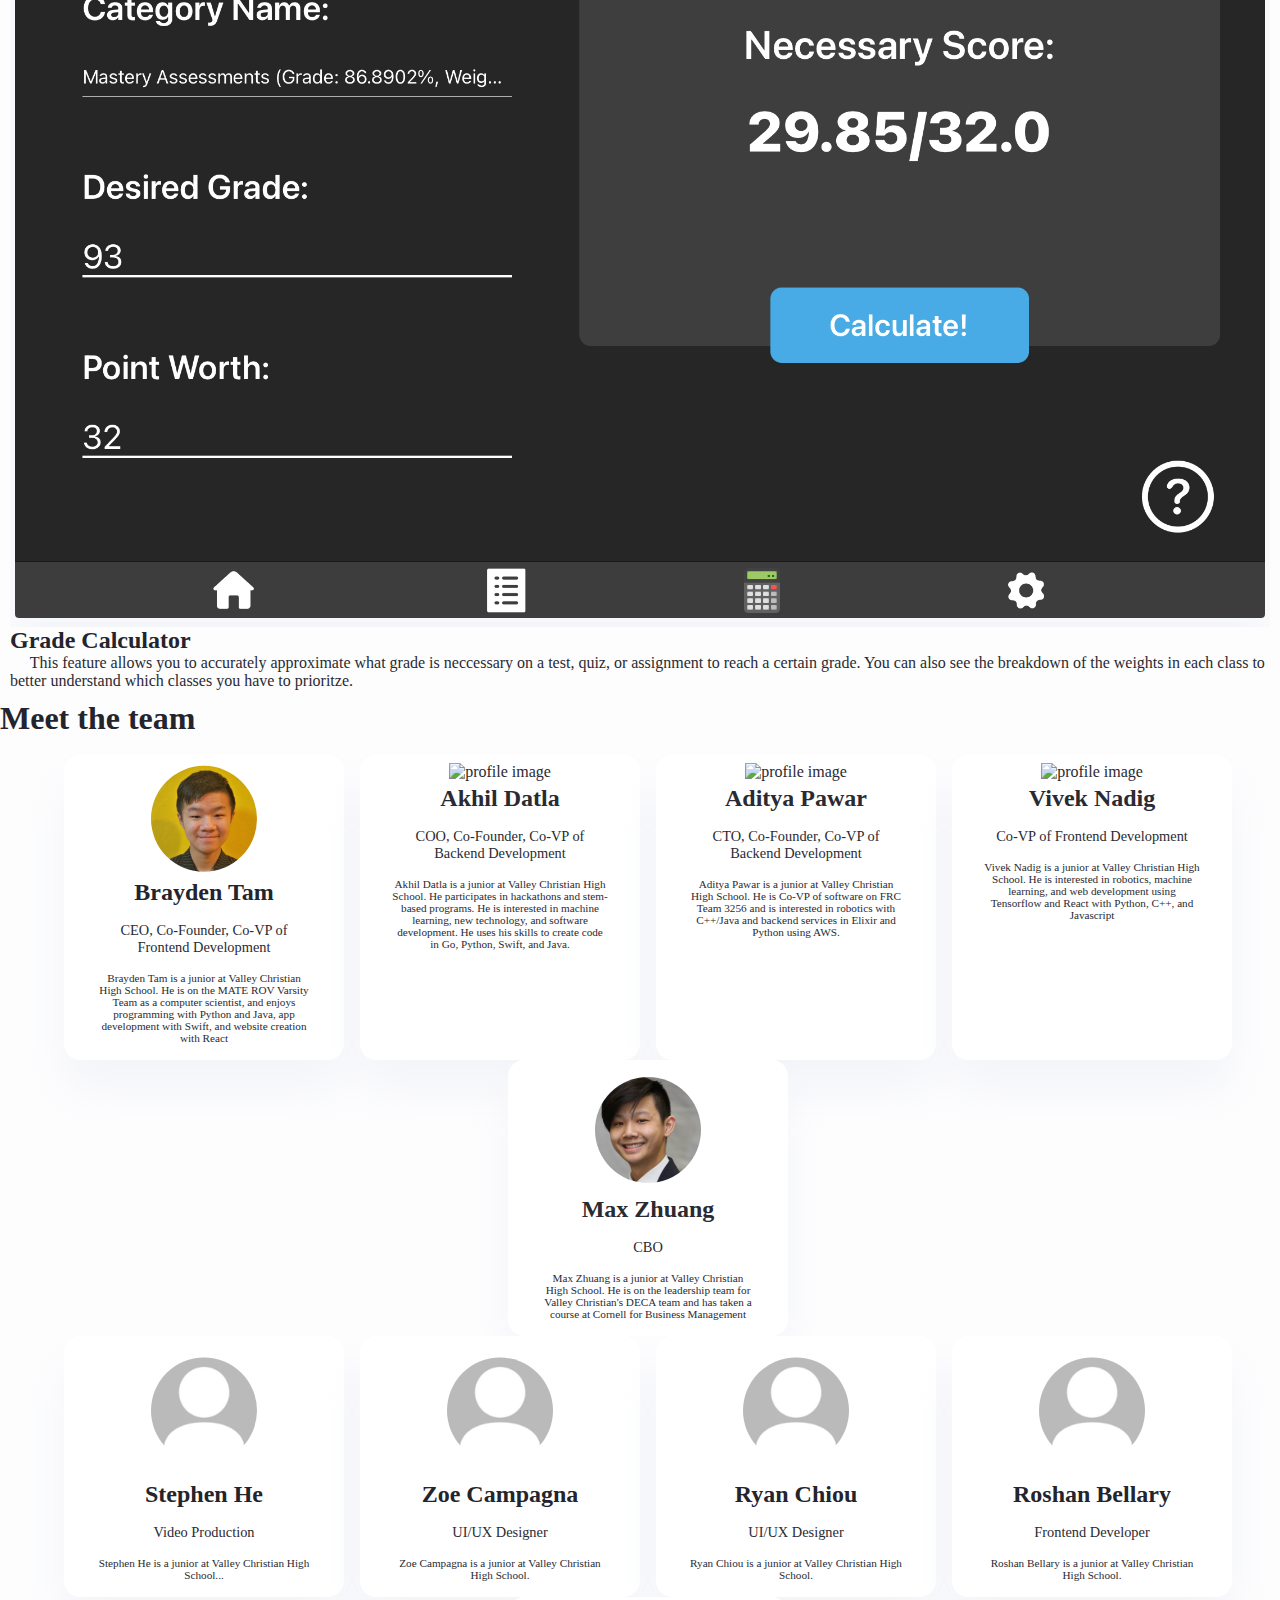
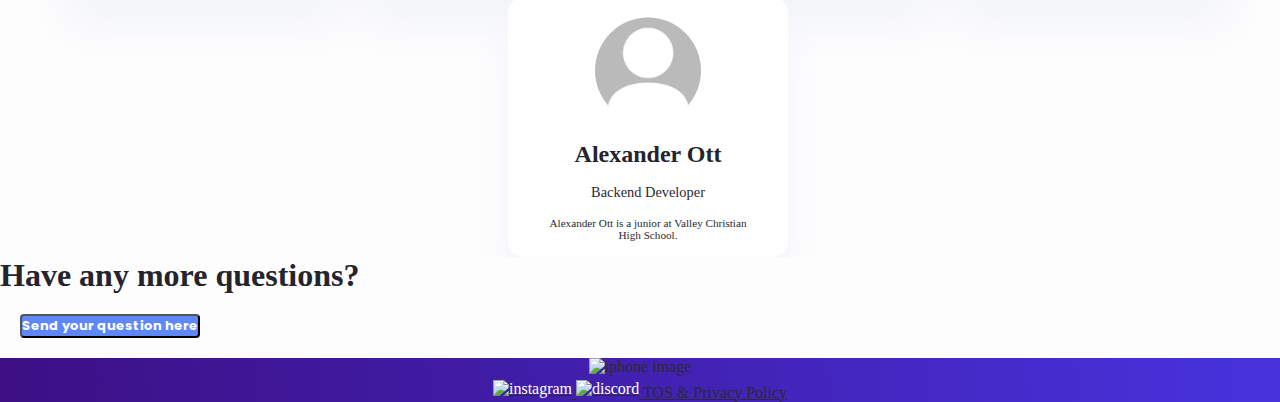
==== commit 62f5dfbb: "Add new team members" ====
--- a/index.html
+++ b/index.html
@@ -200,6 +200,38 @@
                   <p class="description-bio text-muted">Max Zhuang is a junior at Valley Christian High School. He is on the leadership team for Valley Christian's DECA team and has taken a course at Cornell for Business Management</p>
                </div>
             </div>
+           <div class="wrapper-flex">
+               <div class="container-team m-2 mb-5 ">
+                  <img src='../css/assets/FFF73DF9-C218-4393-9493-9FCA0261D843.jpeg' alt='profile image' class="profile-img">
+                  <h1 class="name">Stephen He</h1>
+                  <p class="description">Video Production</p>
+                  <p class="description-bio text-muted">Stephen He is a junior at Valley Christian High School...</p>
+               </div>
+             <div class="container-team m-2 mb-5 ">
+                  <img src='../css/assets/FFF73DF9-C218-4393-9493-9FCA0261D843.jpeg' alt='profile image' class="profile-img">
+                  <h1 class="name">Zoe Campagna</h1>
+                  <p class="description">UI/UX Designer</p>
+                  <p class="description-bio text-muted">Zoe Campagna is a junior at Valley Christian High School.</p>
+               </div>
+               <div class="container-team m-2 mb-5 ">
+                  <img src='../css/assets/FFF73DF9-C218-4393-9493-9FCA0261D843.jpeg' alt='profile image' class="profile-img">
+                  <h1 class="name">Ryan Chiou</h1>
+                  <p class="description">UI/UX Designer</p>
+                  <p class="description-bio text-muted">Ryan Chiou is a junior at Valley Christian High School.</p>
+               </div>
+               <div class="container-team m-2 mb-5 ">
+                  <img src='../css/assets/FFF73DF9-C218-4393-9493-9FCA0261D843.jpeg' alt='profile image' class="profile-img">
+                  <h1 class="name">Roshan Bellary</h1>
+                  <p class="description">Frontend Developer</p>
+                  <p class="description-bio text-muted">Roshan Bellary is a junior at Valley Christian High School.</p>
+               </div>
+               <div class="container-team m-2 mb-5 ">
+                  <img src='../css/assets/FFF73DF9-C218-4393-9493-9FCA0261D843.jpeg' alt='profile image' class="profile-img">
+                  <h1 class="name">Alexander Ott</h1>
+                  <p class="description">Backend Developer</p>
+                  <p class="description-bio text-muted">Alexander Ott is a junior at Valley Christian High School.</p>
+               </div>
+            </div>
          </section>
       <section id="section-5">
          <div class="container mt-5 text-center">
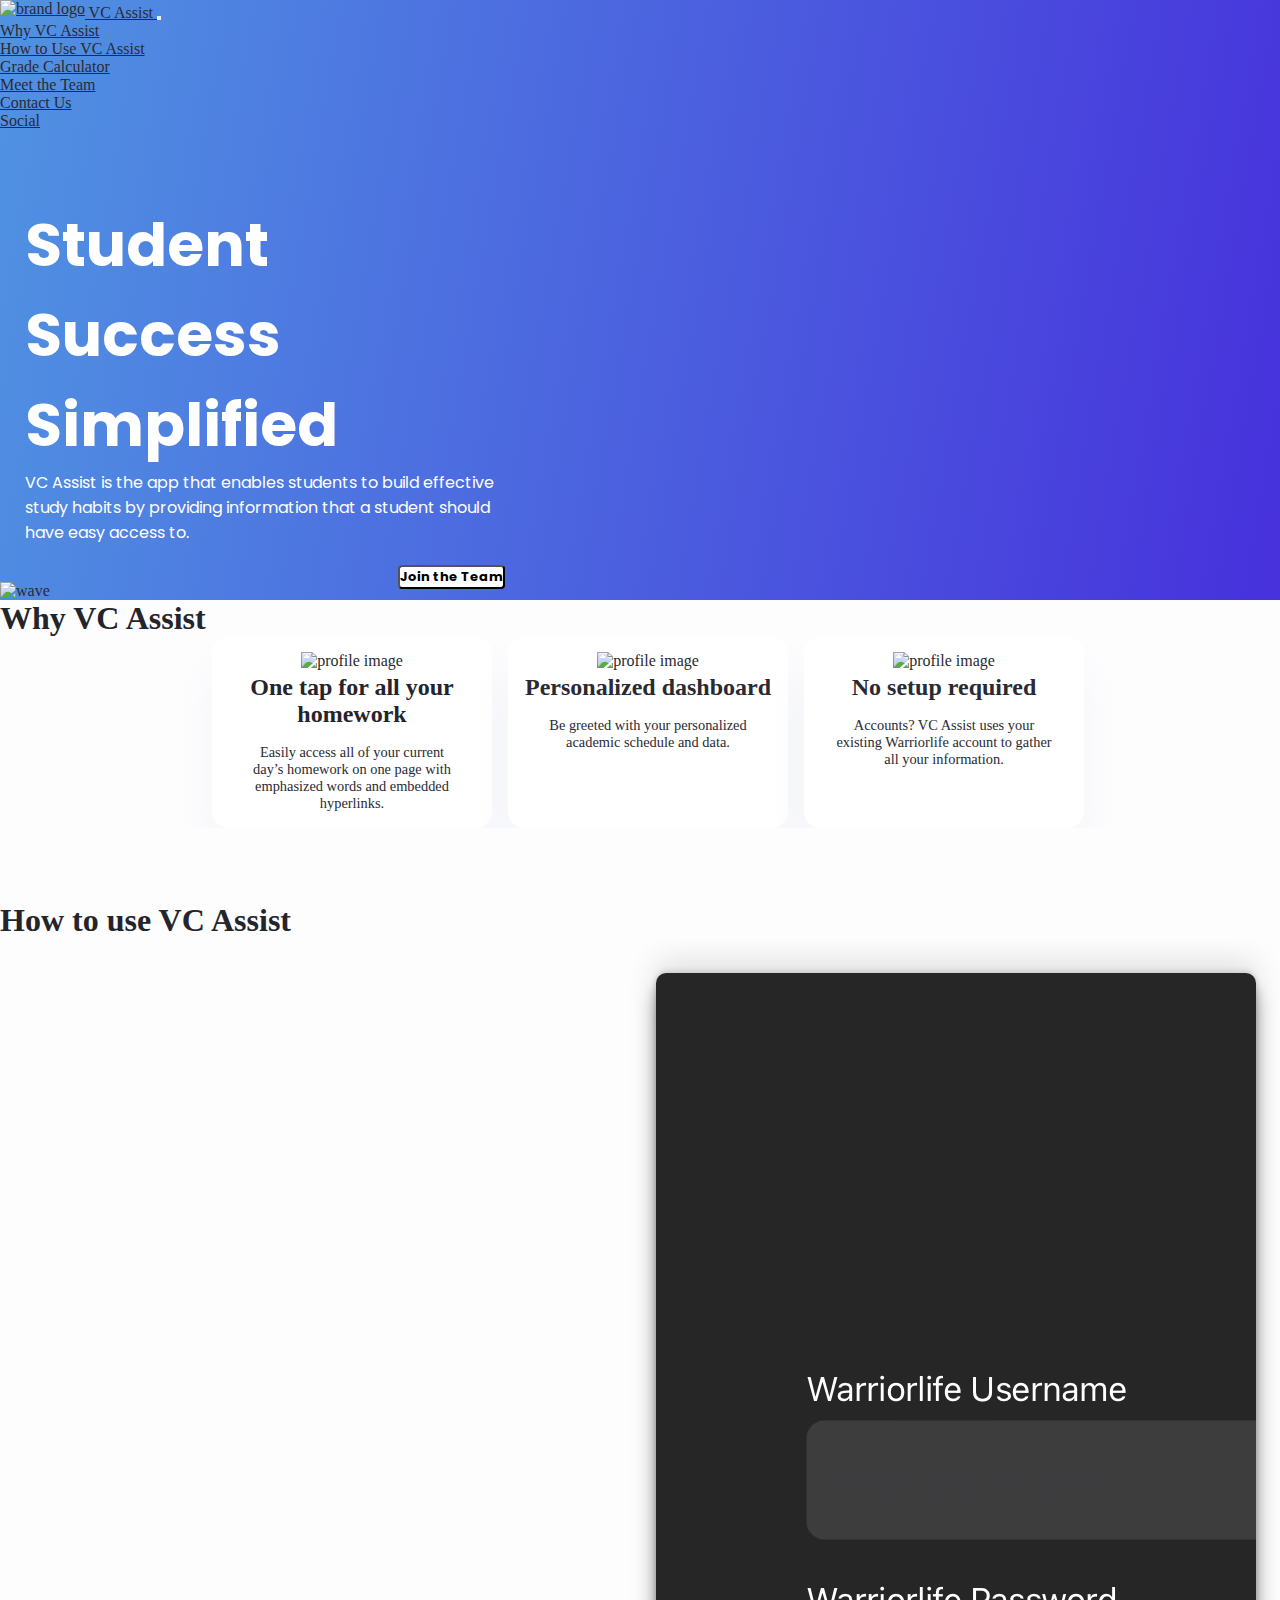
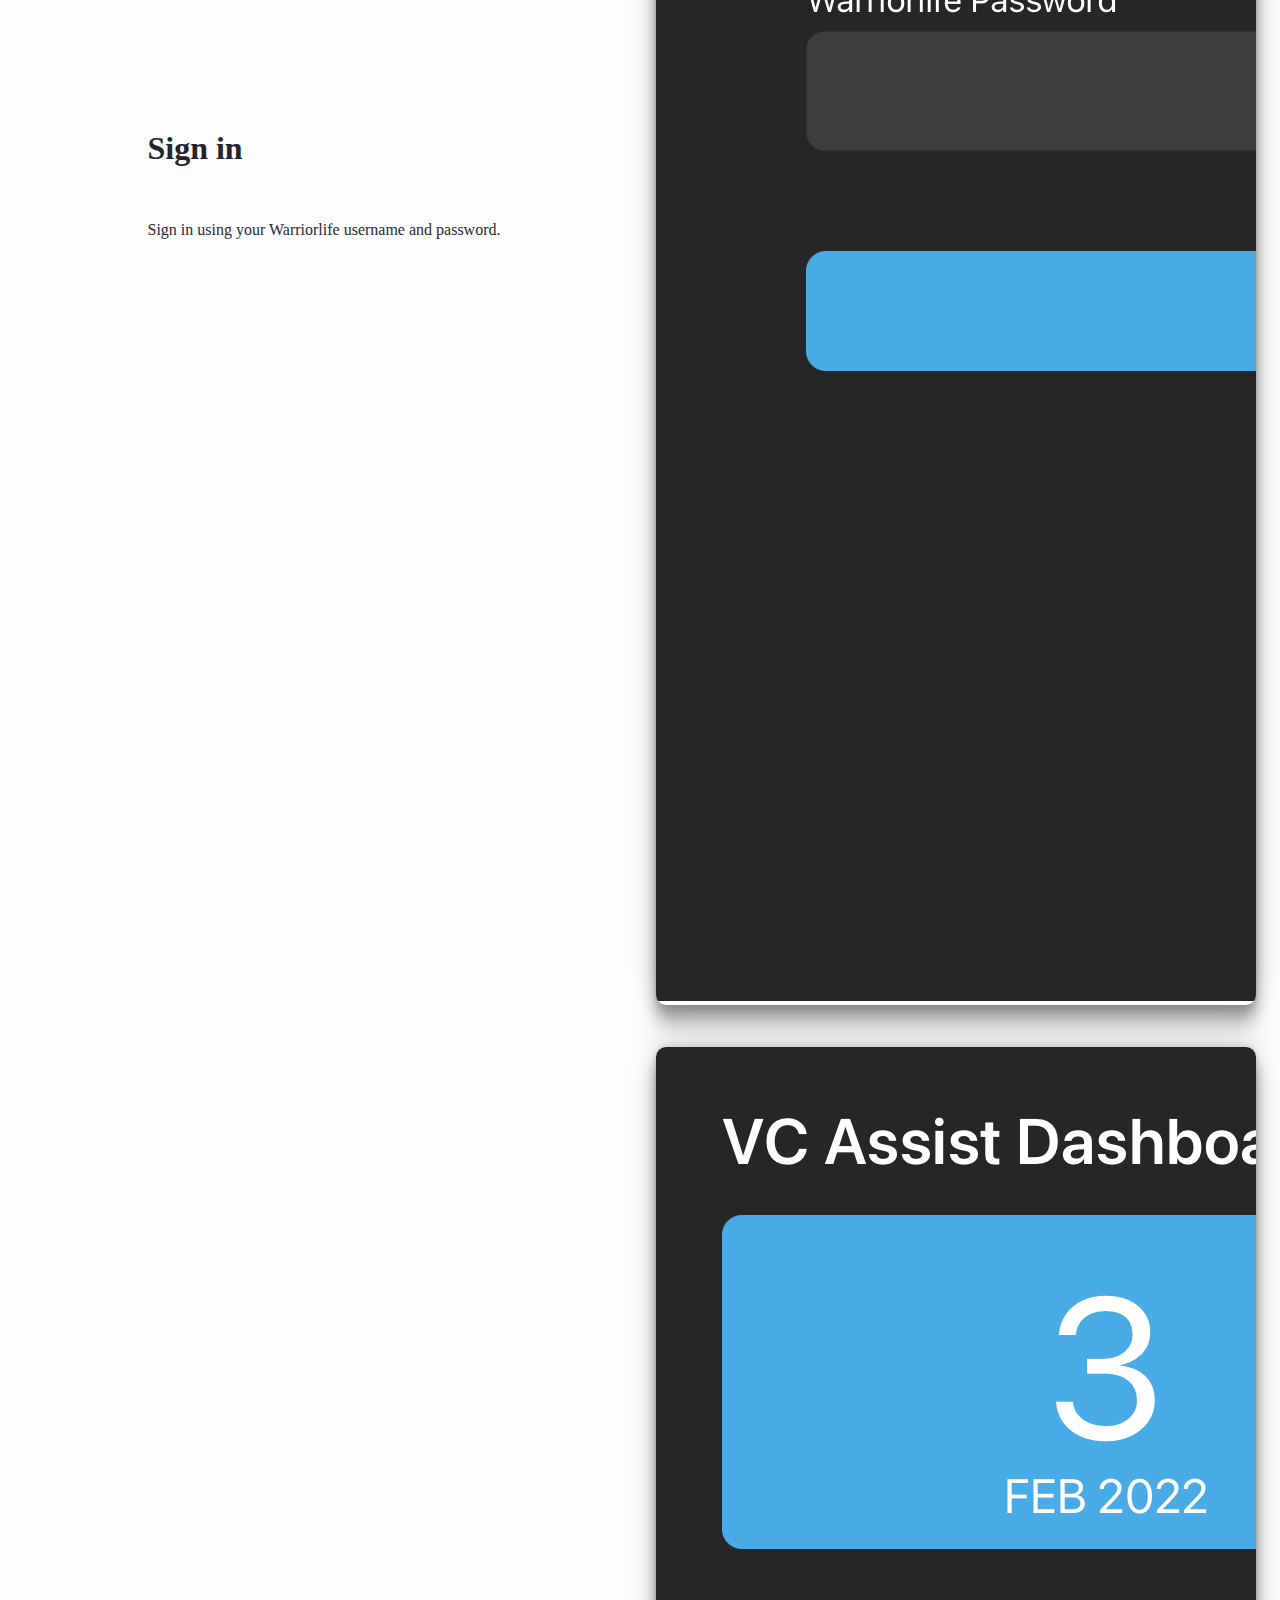
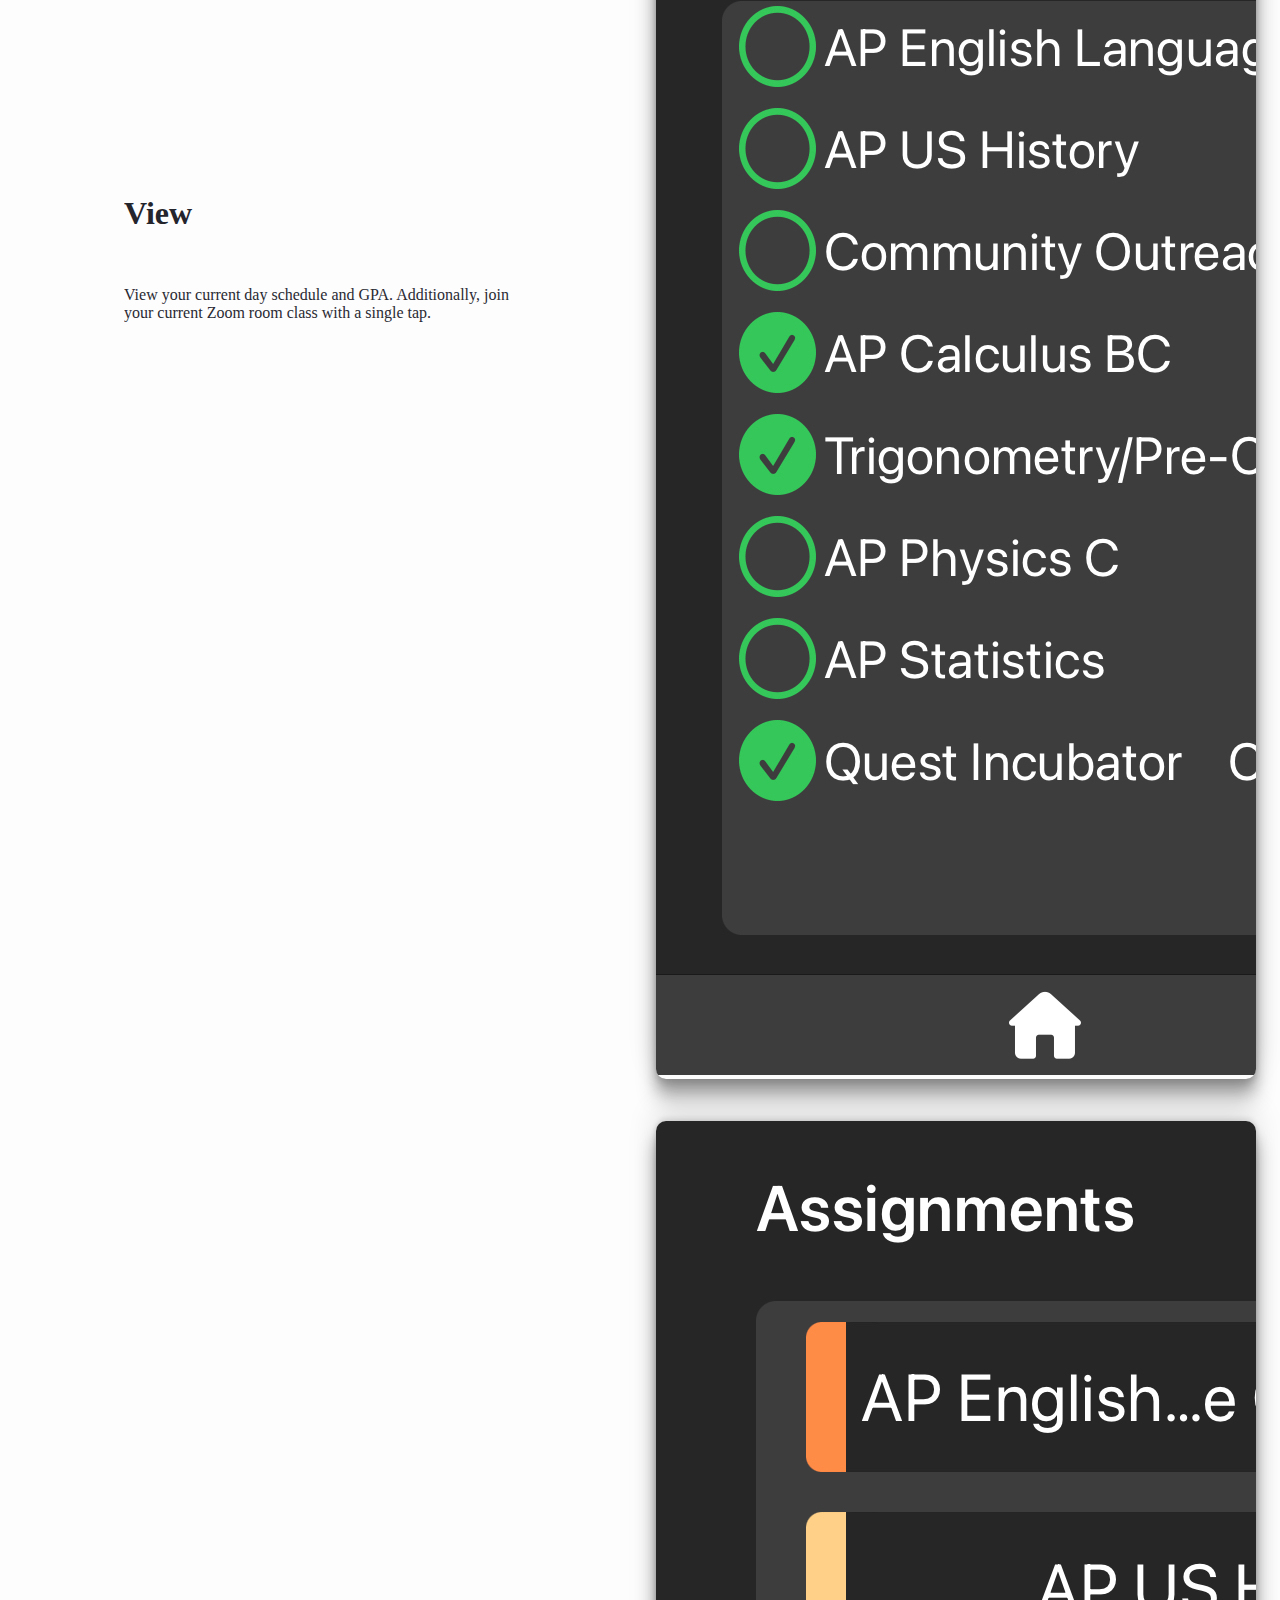
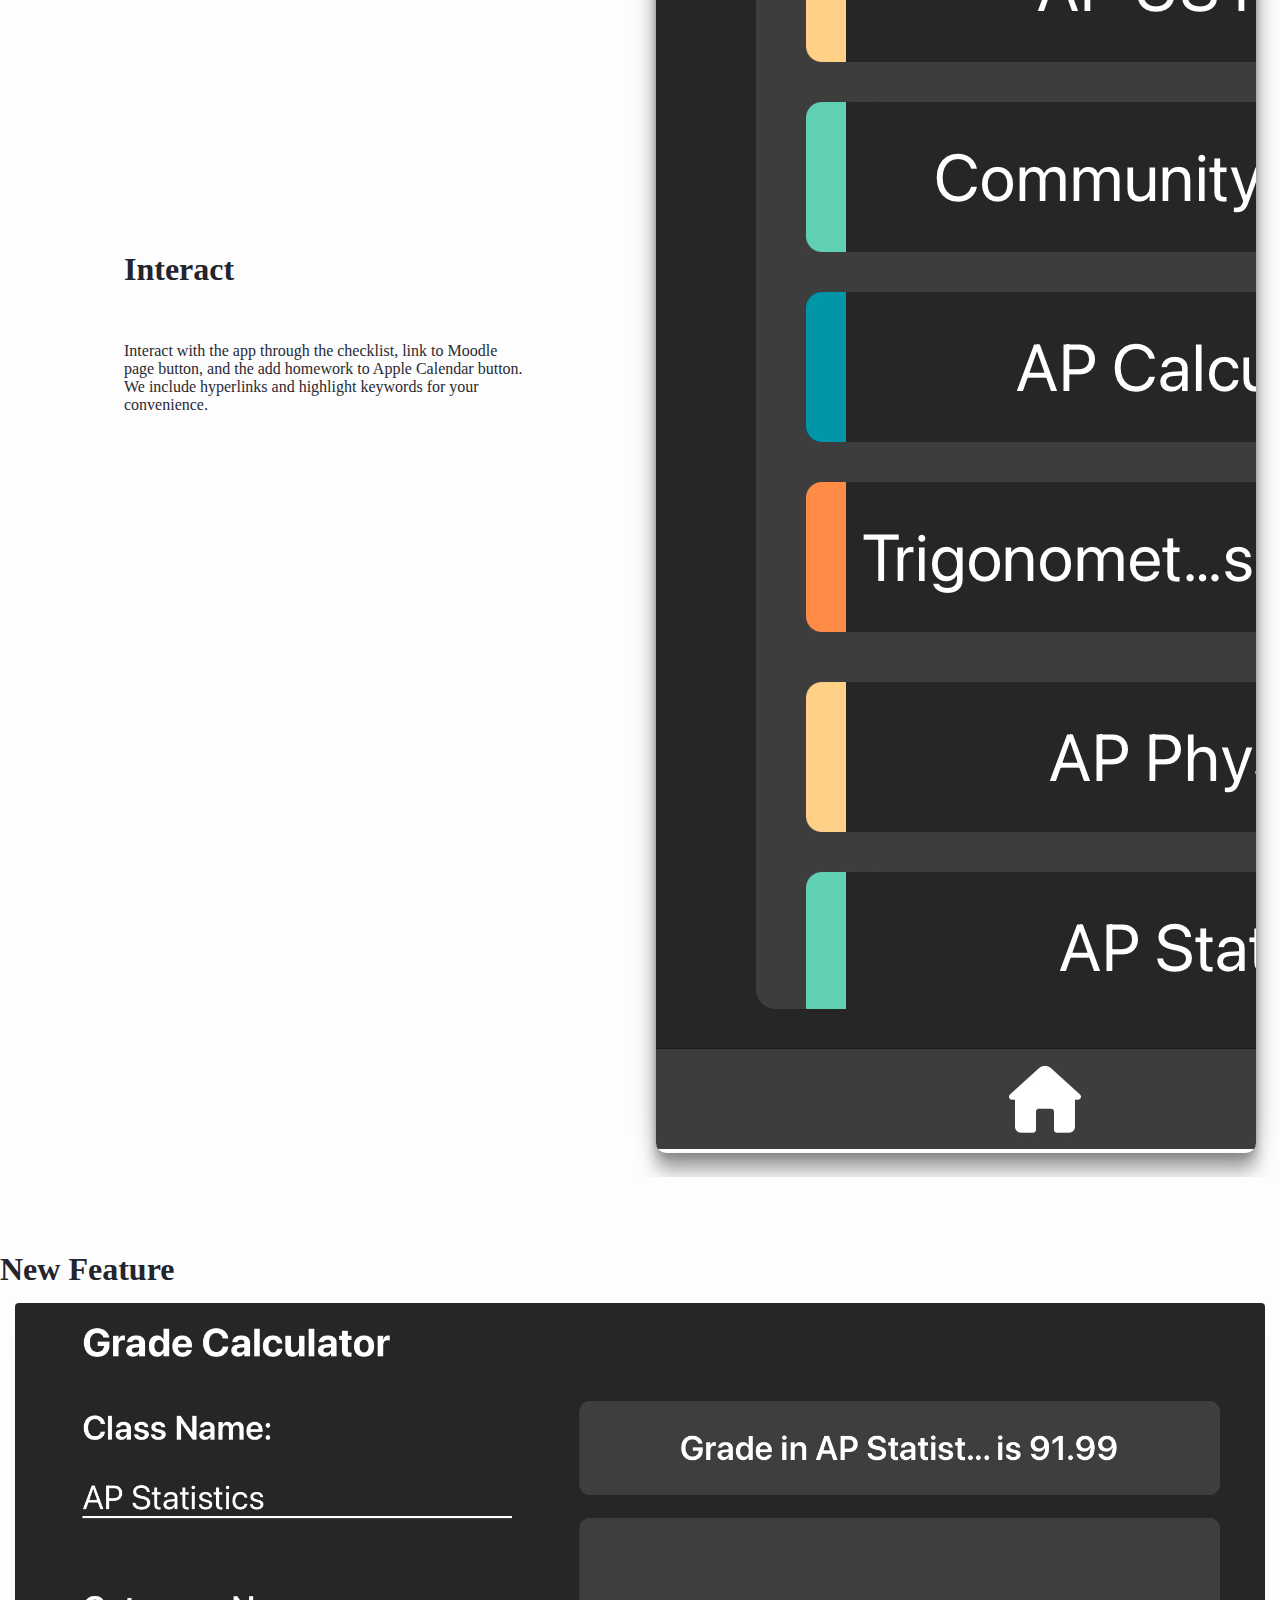
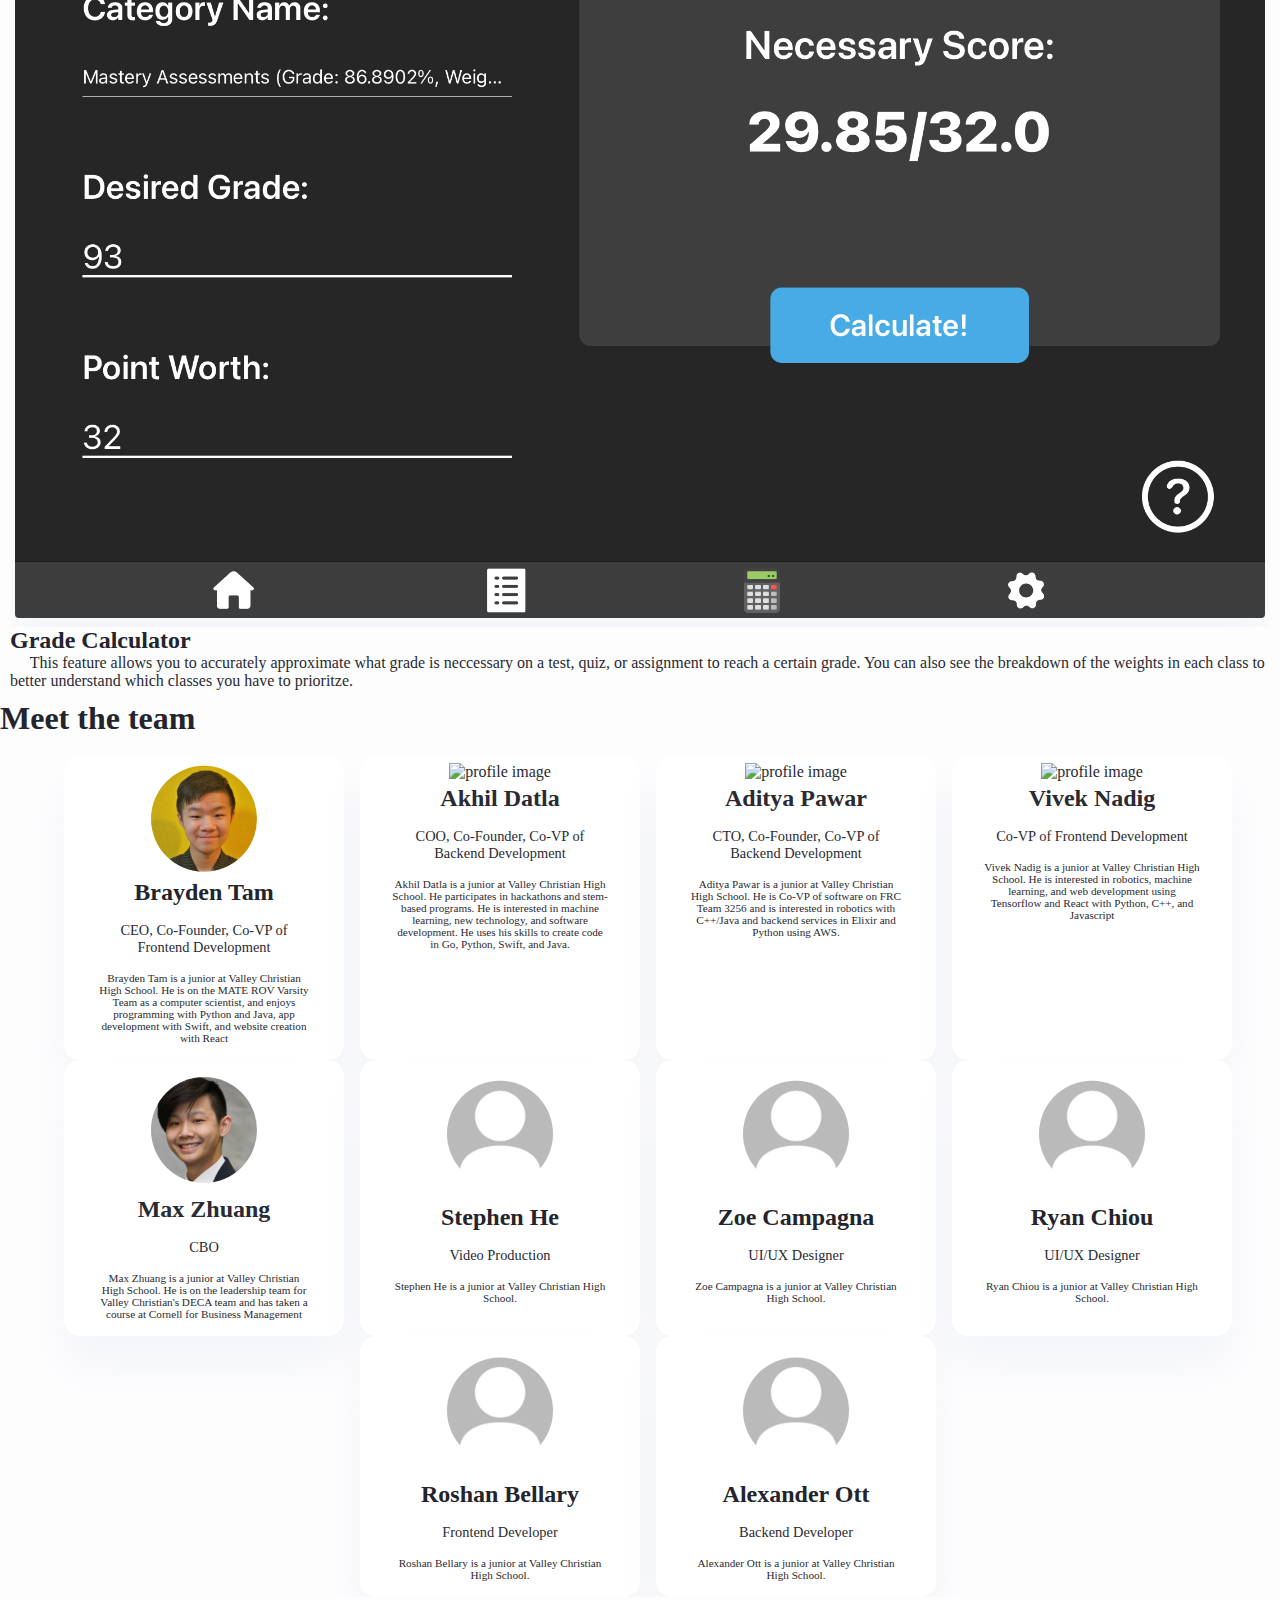
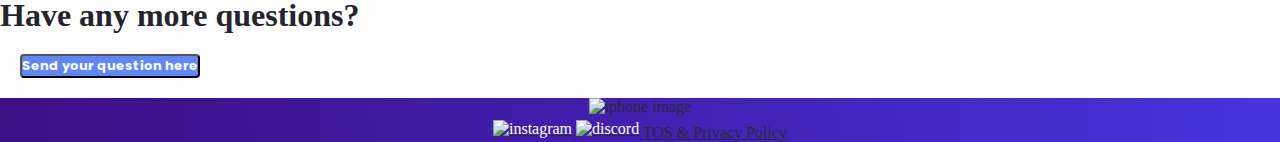
==== commit f907cc2d: "Coding on iPad" ====
--- a/index.html
+++ b/index.html
@@ -199,13 +199,11 @@
                   <p class="description">CBO</p>
                   <p class="description-bio text-muted">Max Zhuang is a junior at Valley Christian High School. He is on the leadership team for Valley Christian's DECA team and has taken a course at Cornell for Business Management</p>
                </div>
-            </div>
-           <div class="wrapper-flex">
                <div class="container-team m-2 mb-5 ">
                   <img src='../css/assets/FFF73DF9-C218-4393-9493-9FCA0261D843.jpeg' alt='profile image' class="profile-img">
                   <h1 class="name">Stephen He</h1>
                   <p class="description">Video Production</p>
-                  <p class="description-bio text-muted">Stephen He is a junior at Valley Christian High School...</p>
+                  <p class="description-bio text-muted">Stephen He is a junior at Valley Christian High School.</p>
                </div>
              <div class="container-team m-2 mb-5 ">
                   <img src='../css/assets/FFF73DF9-C218-4393-9493-9FCA0261D843.jpeg' alt='profile image' class="profile-img">
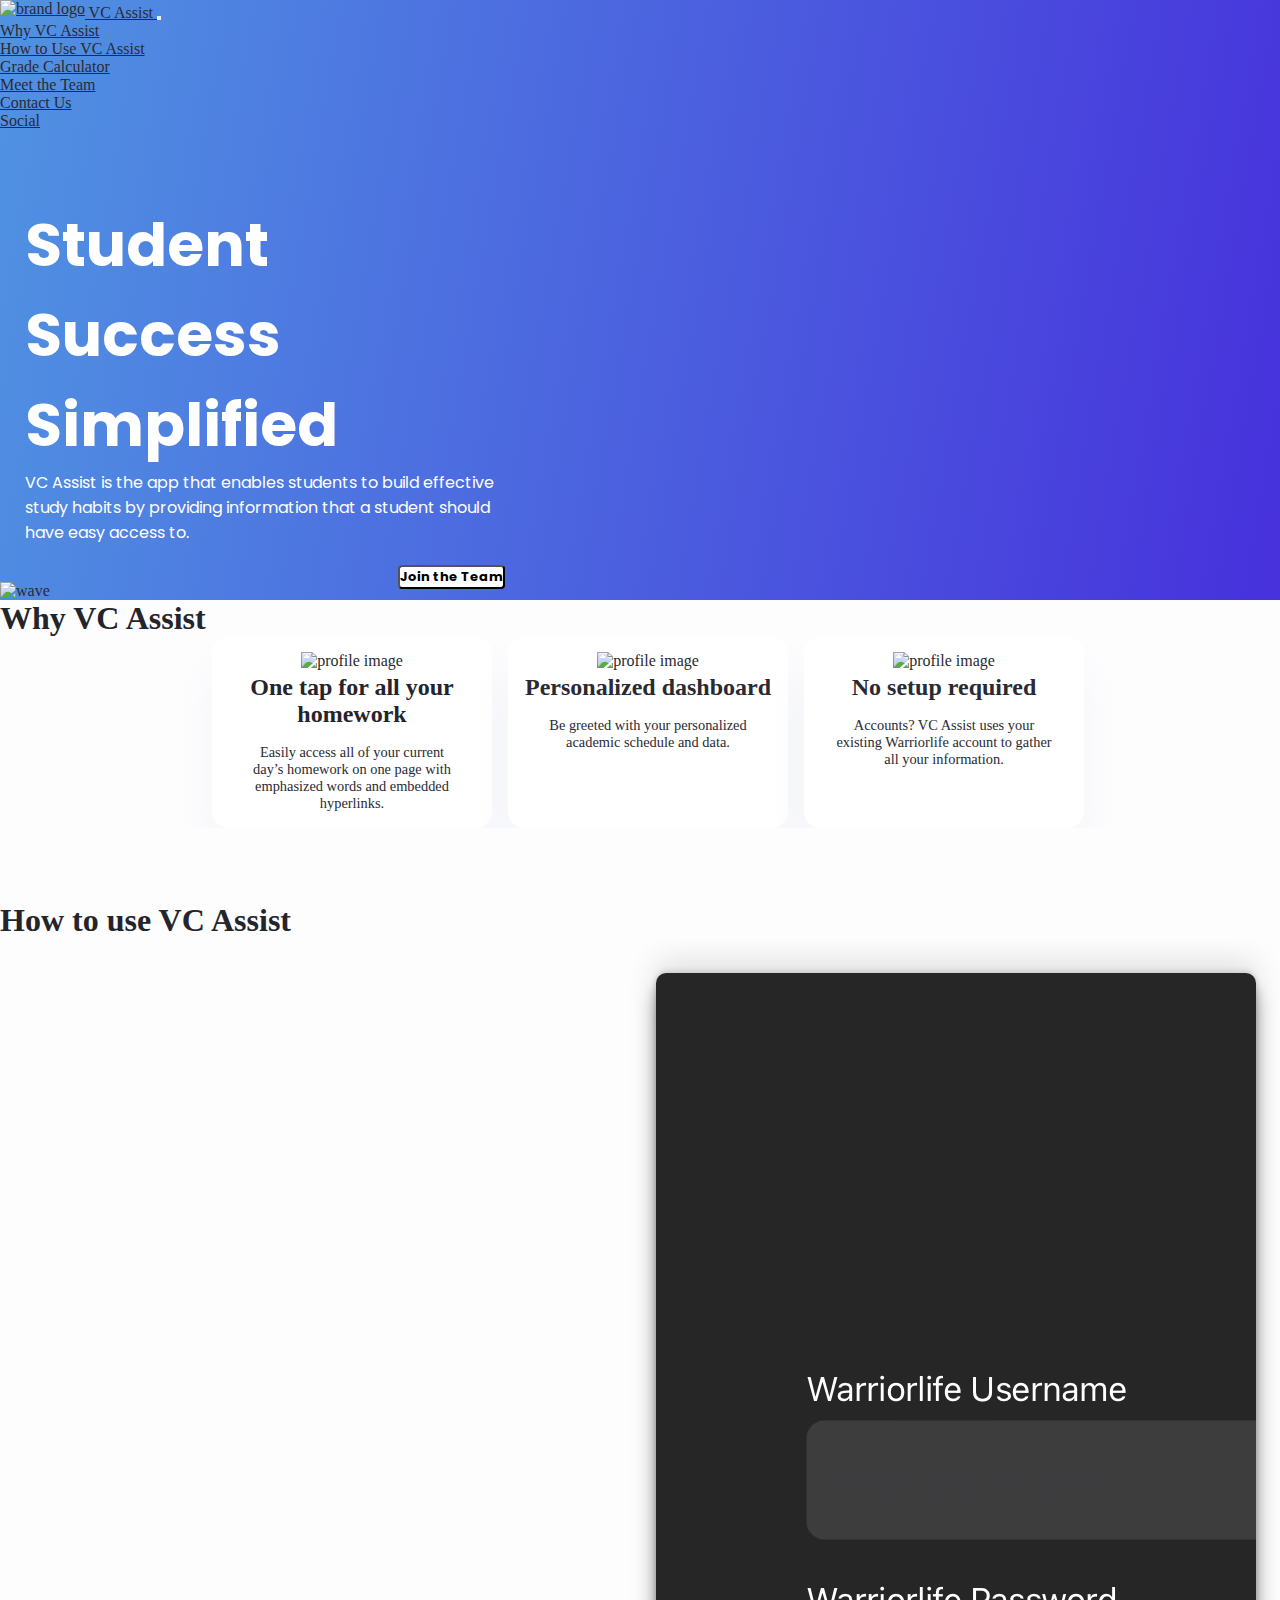
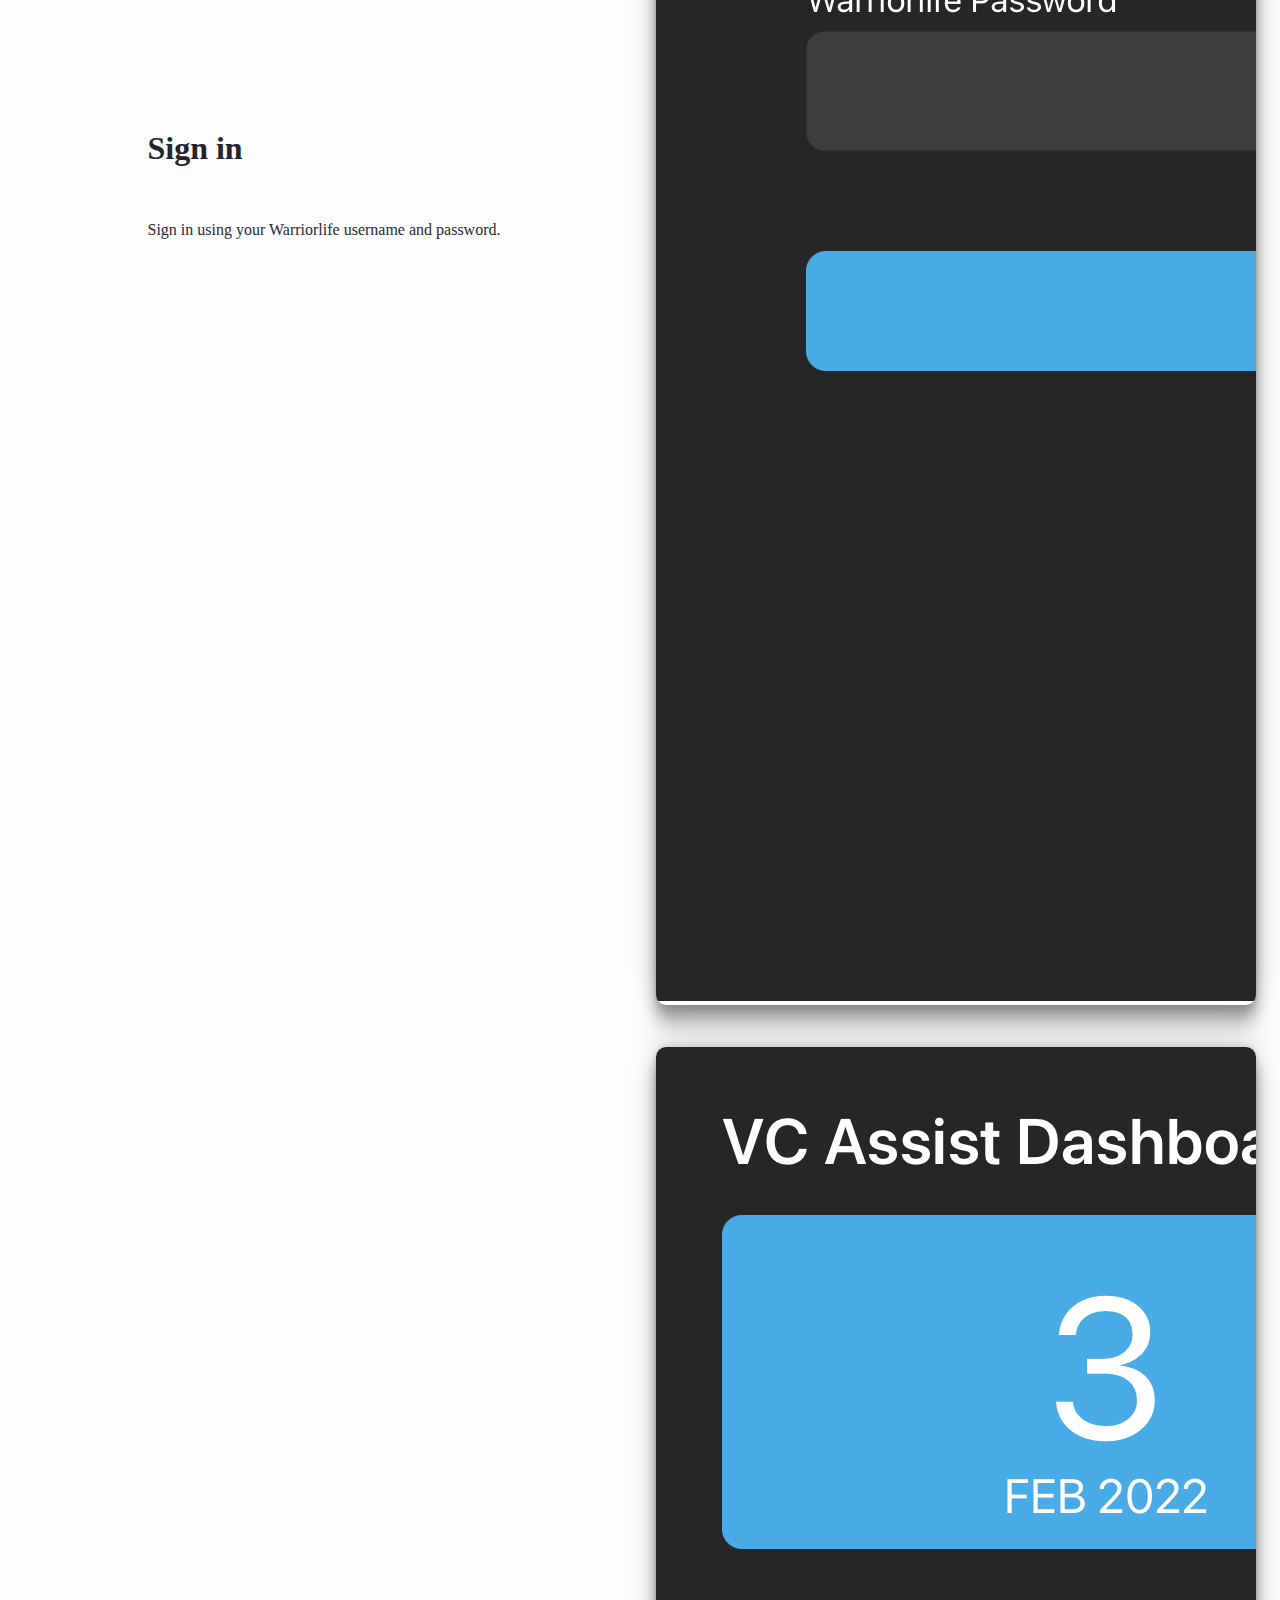
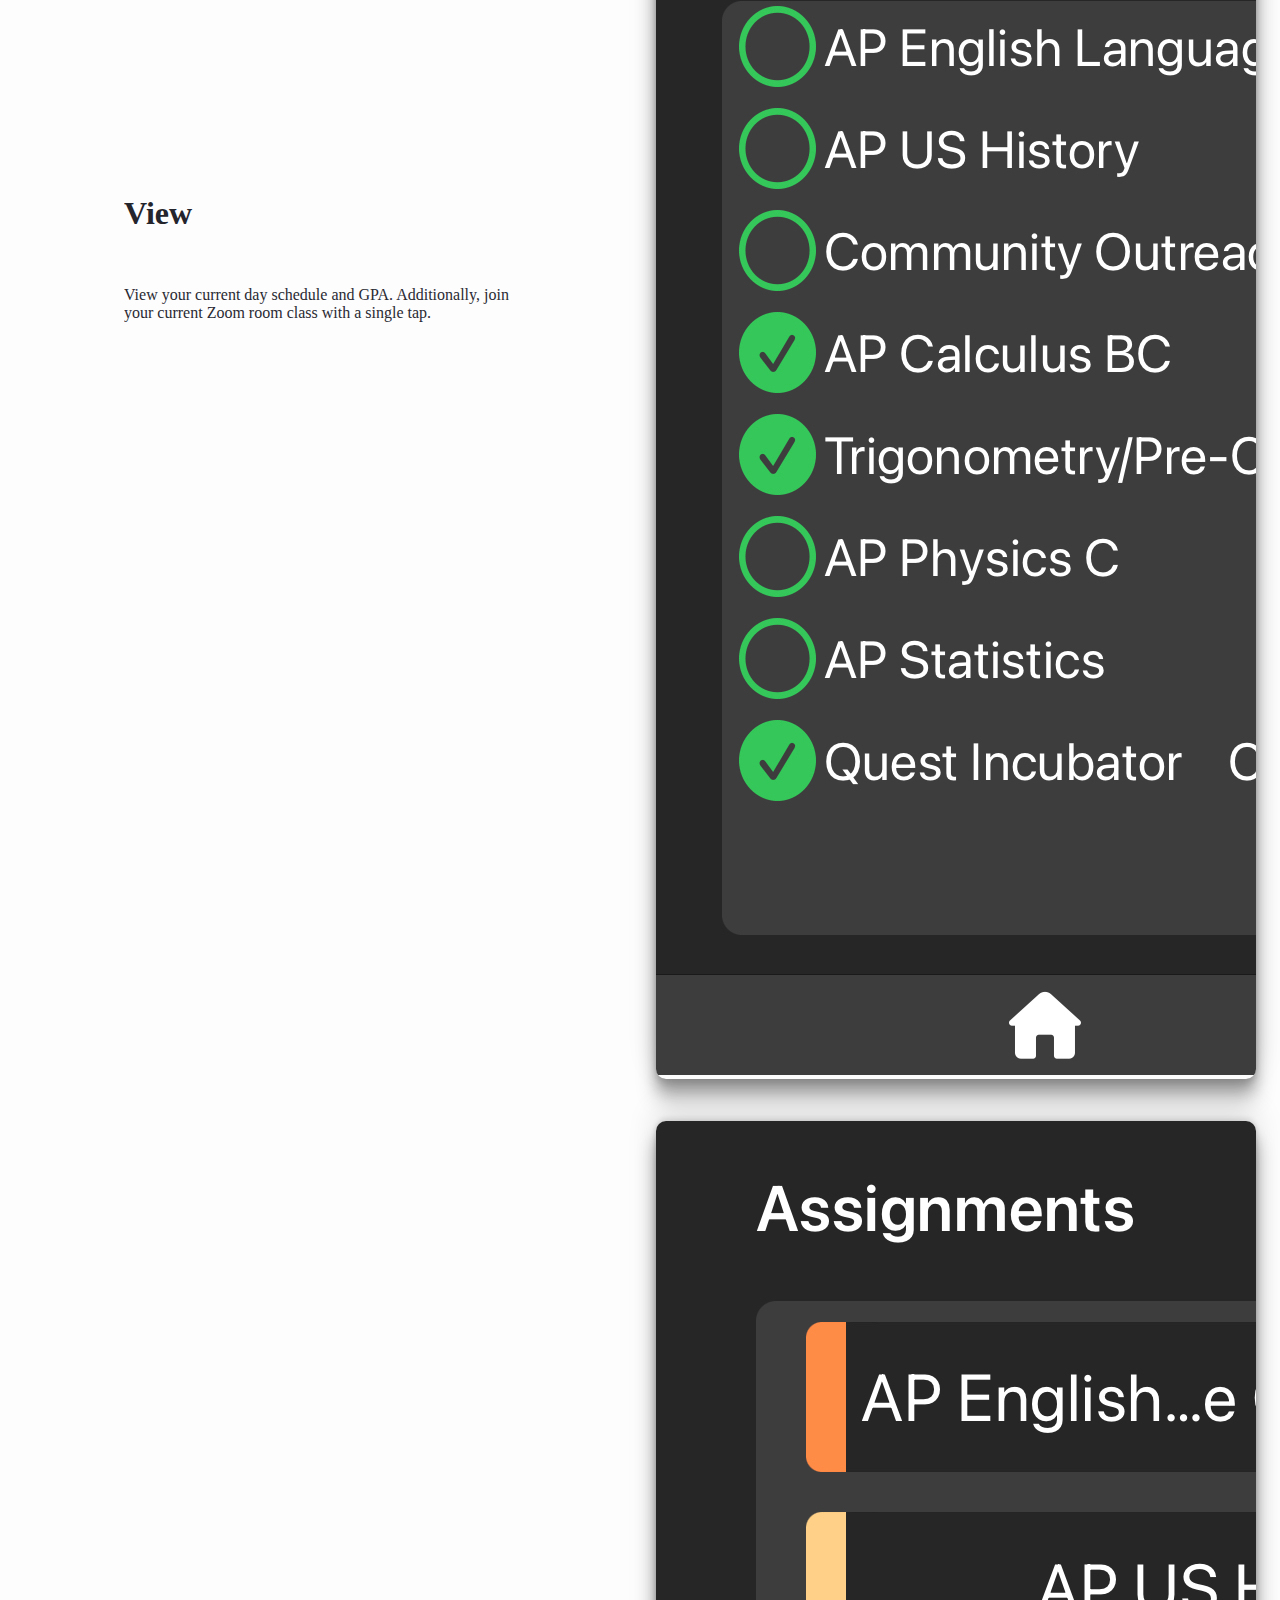
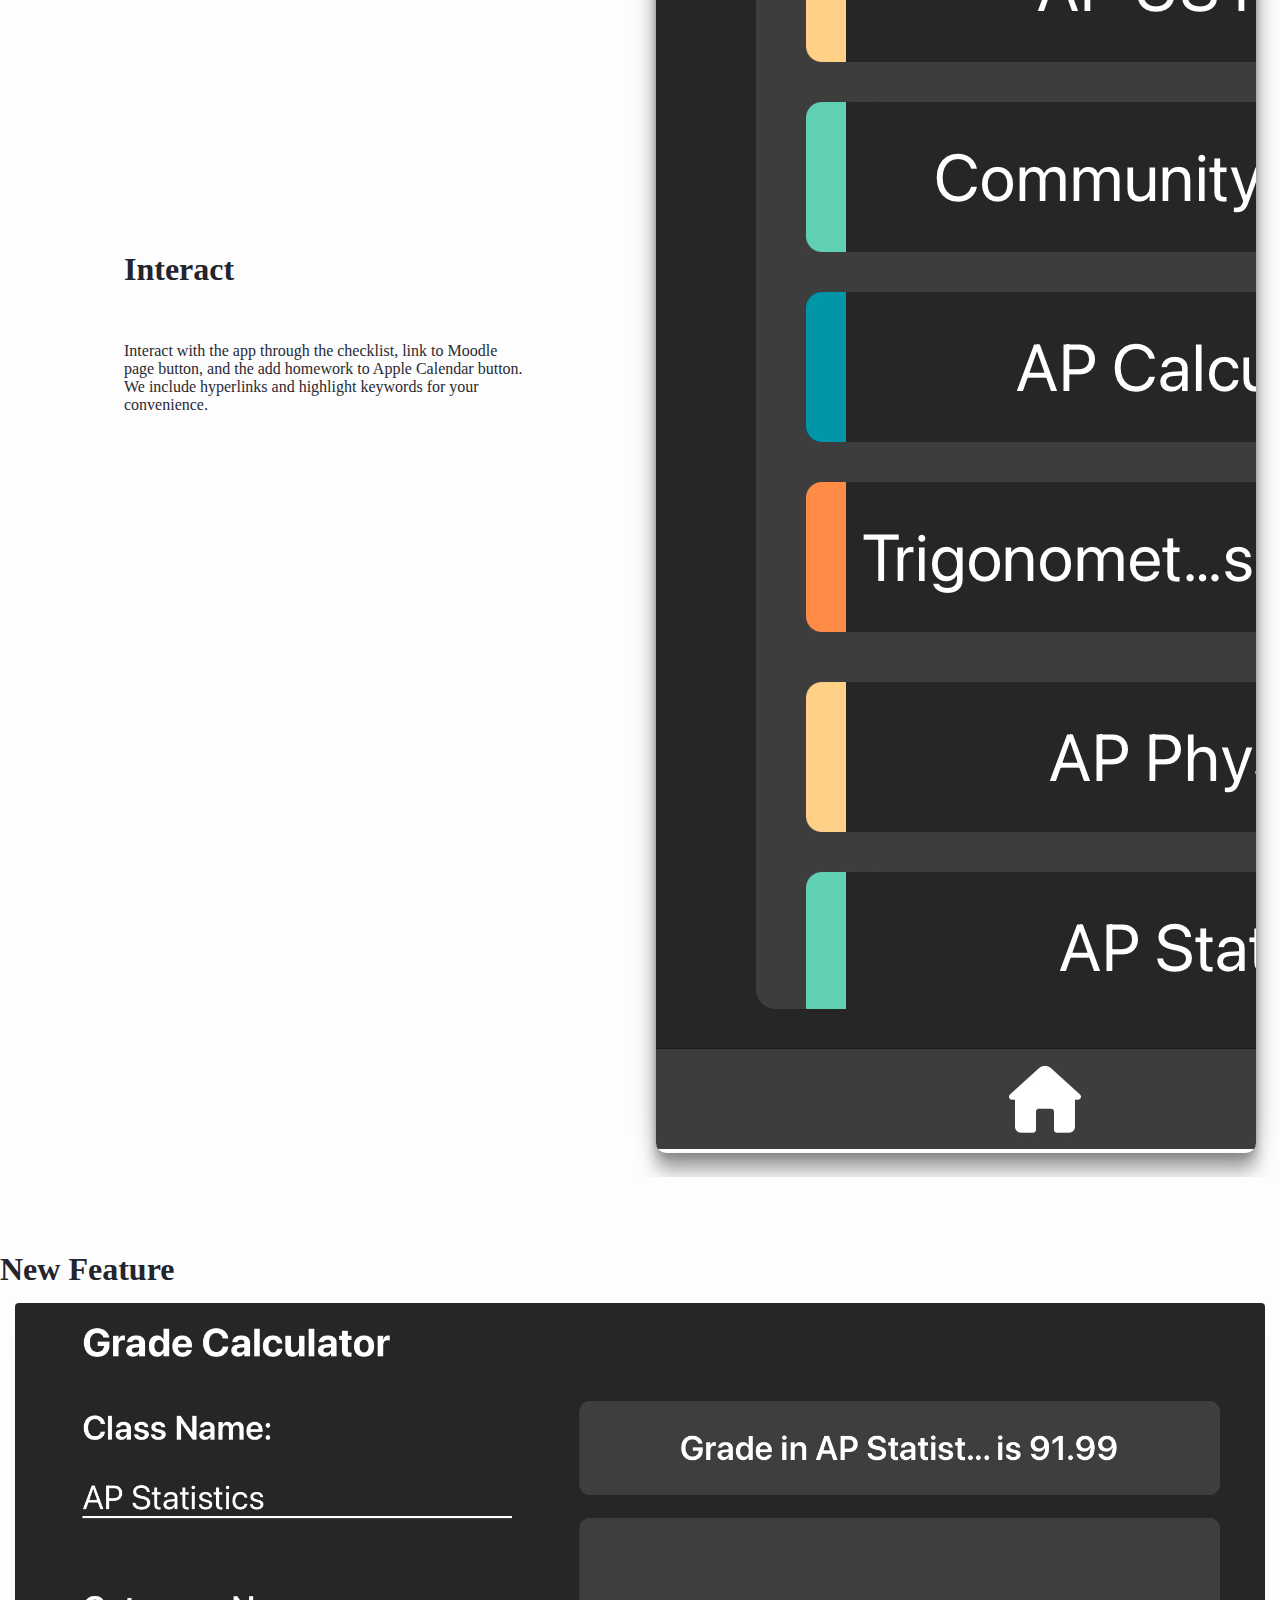
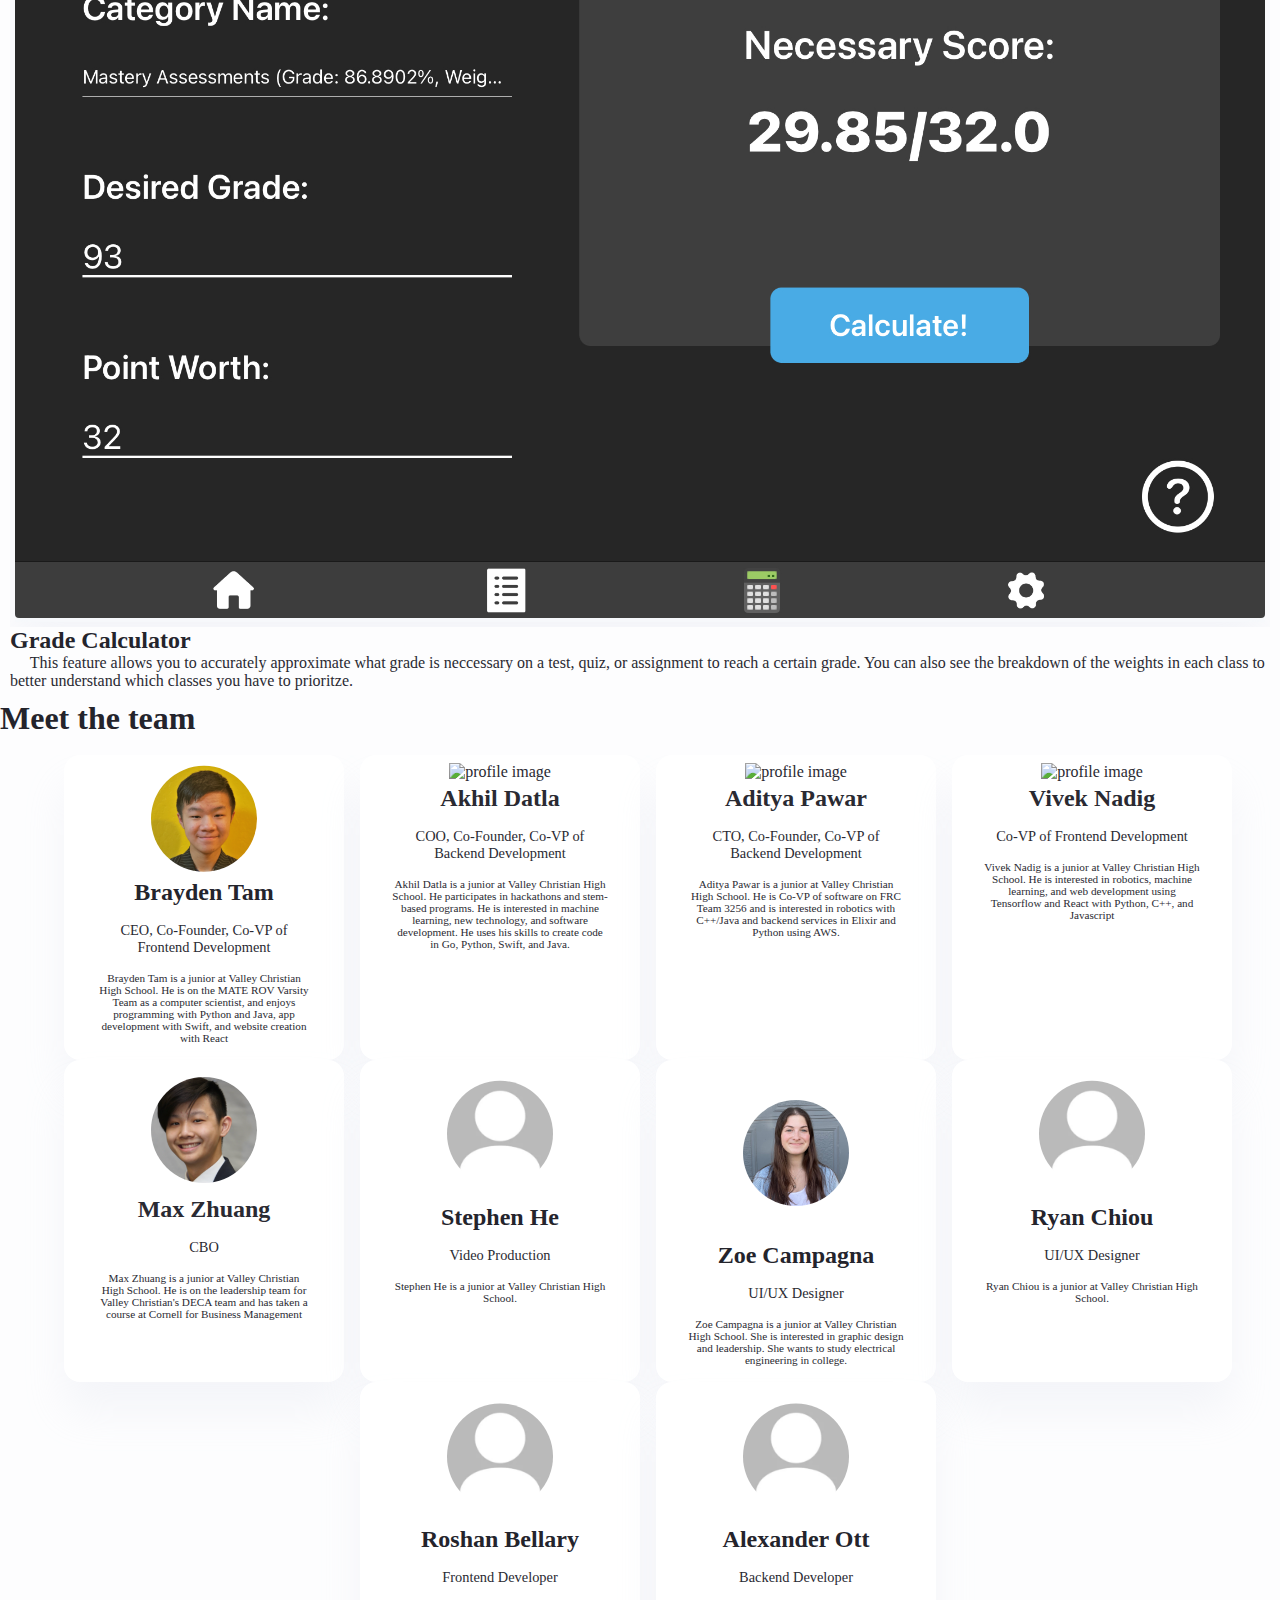
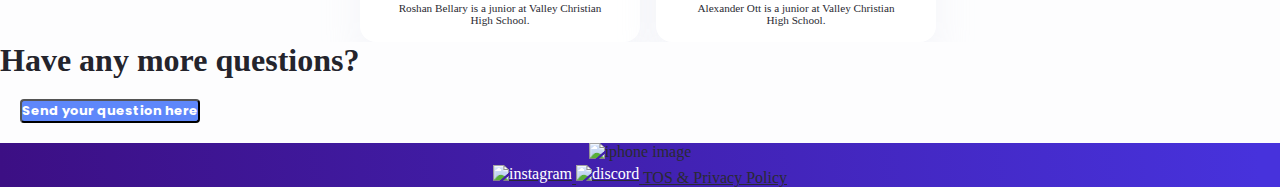
==== commit 5d02e4ba: "edited team" ====
--- a/index.html
+++ b/index.html
@@ -206,10 +206,10 @@
                   <p class="description-bio text-muted">Stephen He is a junior at Valley Christian High School.</p>
                </div>
              <div class="container-team m-2 mb-5 ">
-                  <img src='../css/assets/FFF73DF9-C218-4393-9493-9FCA0261D843.jpeg' alt='profile image' class="profile-img">
+                  <img src='../css/assets/zoepfp.jpg' alt='profile image' class="profile-img">
                   <h1 class="name">Zoe Campagna</h1>
                   <p class="description">UI/UX Designer</p>
-                  <p class="description-bio text-muted">Zoe Campagna is a junior at Valley Christian High School.</p>
+                  <p class="description-bio text-muted">Zoe Campagna is a junior at Valley Christian High School. She is interested in graphic design and leadership. She wants to study electrical engineering in college.</p>
                </div>
                <div class="container-team m-2 mb-5 ">
                   <img src='../css/assets/FFF73DF9-C218-4393-9493-9FCA0261D843.jpeg' alt='profile image' class="profile-img">
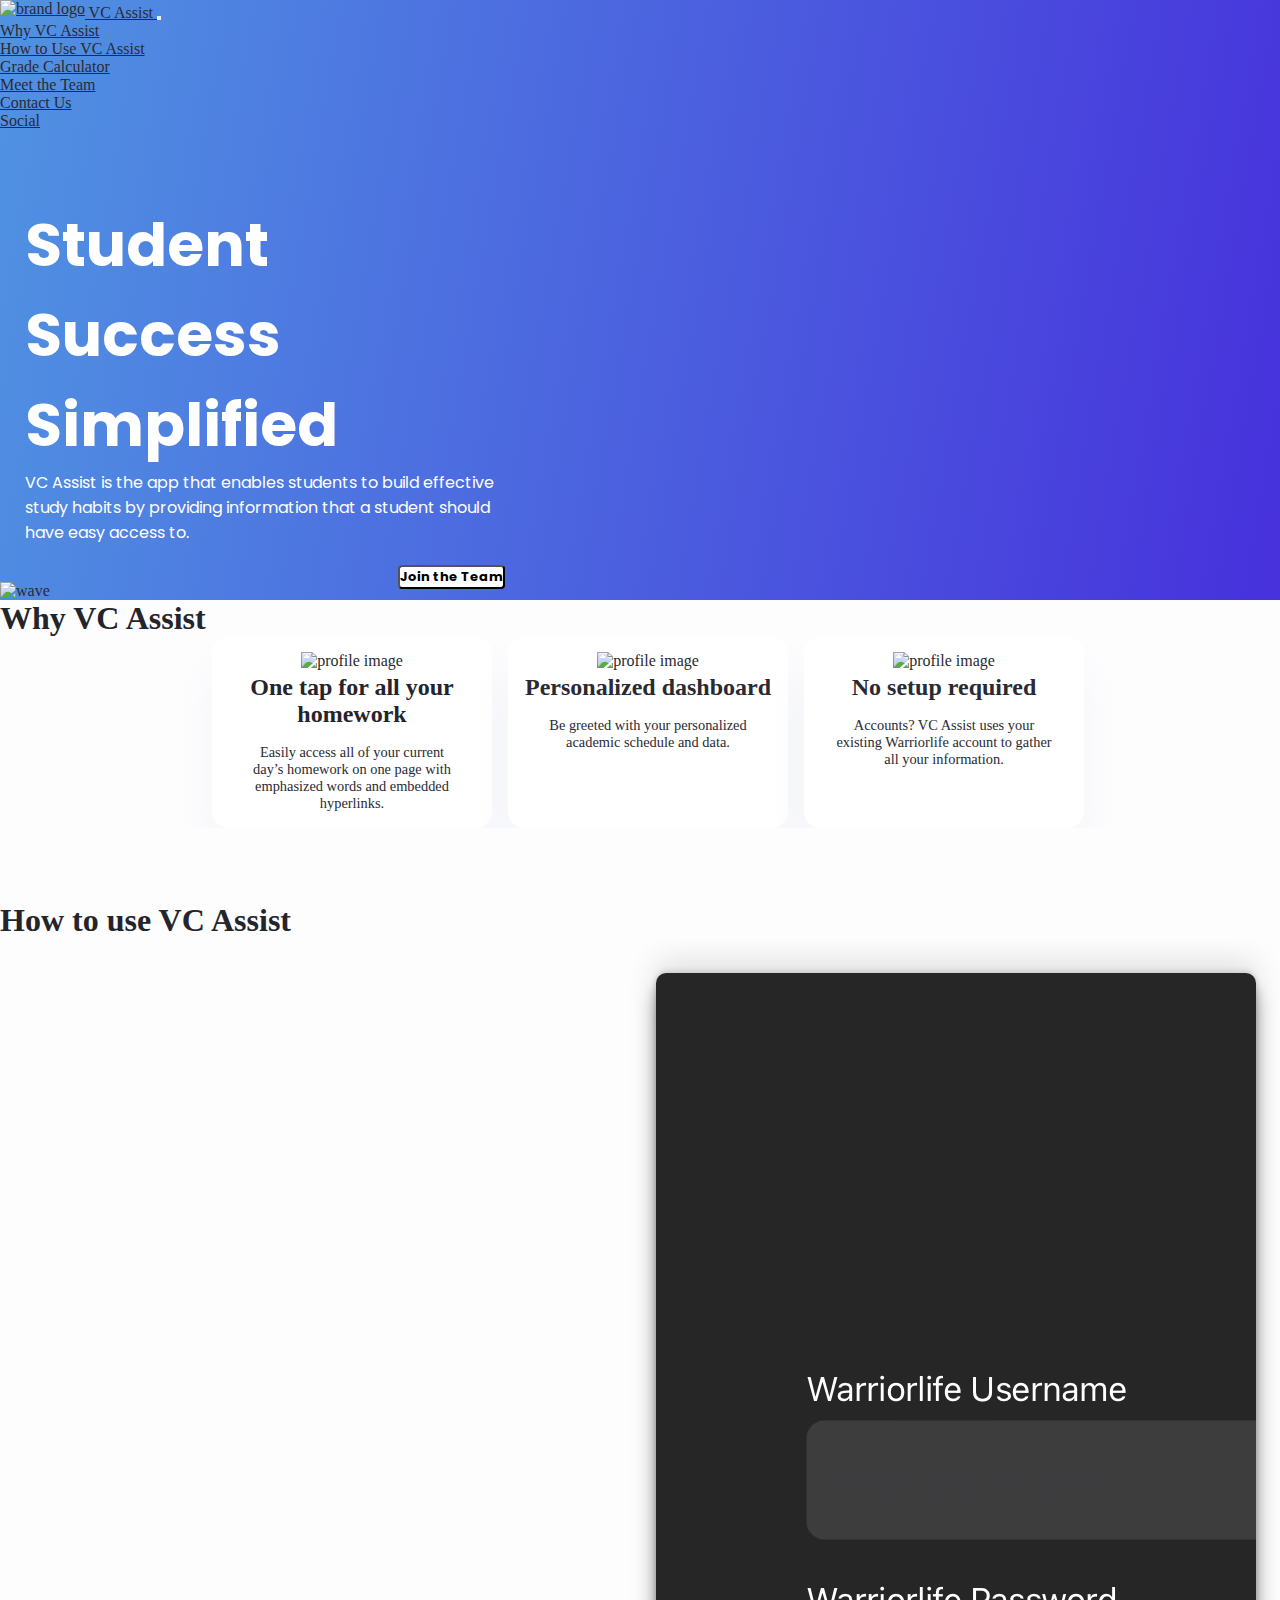
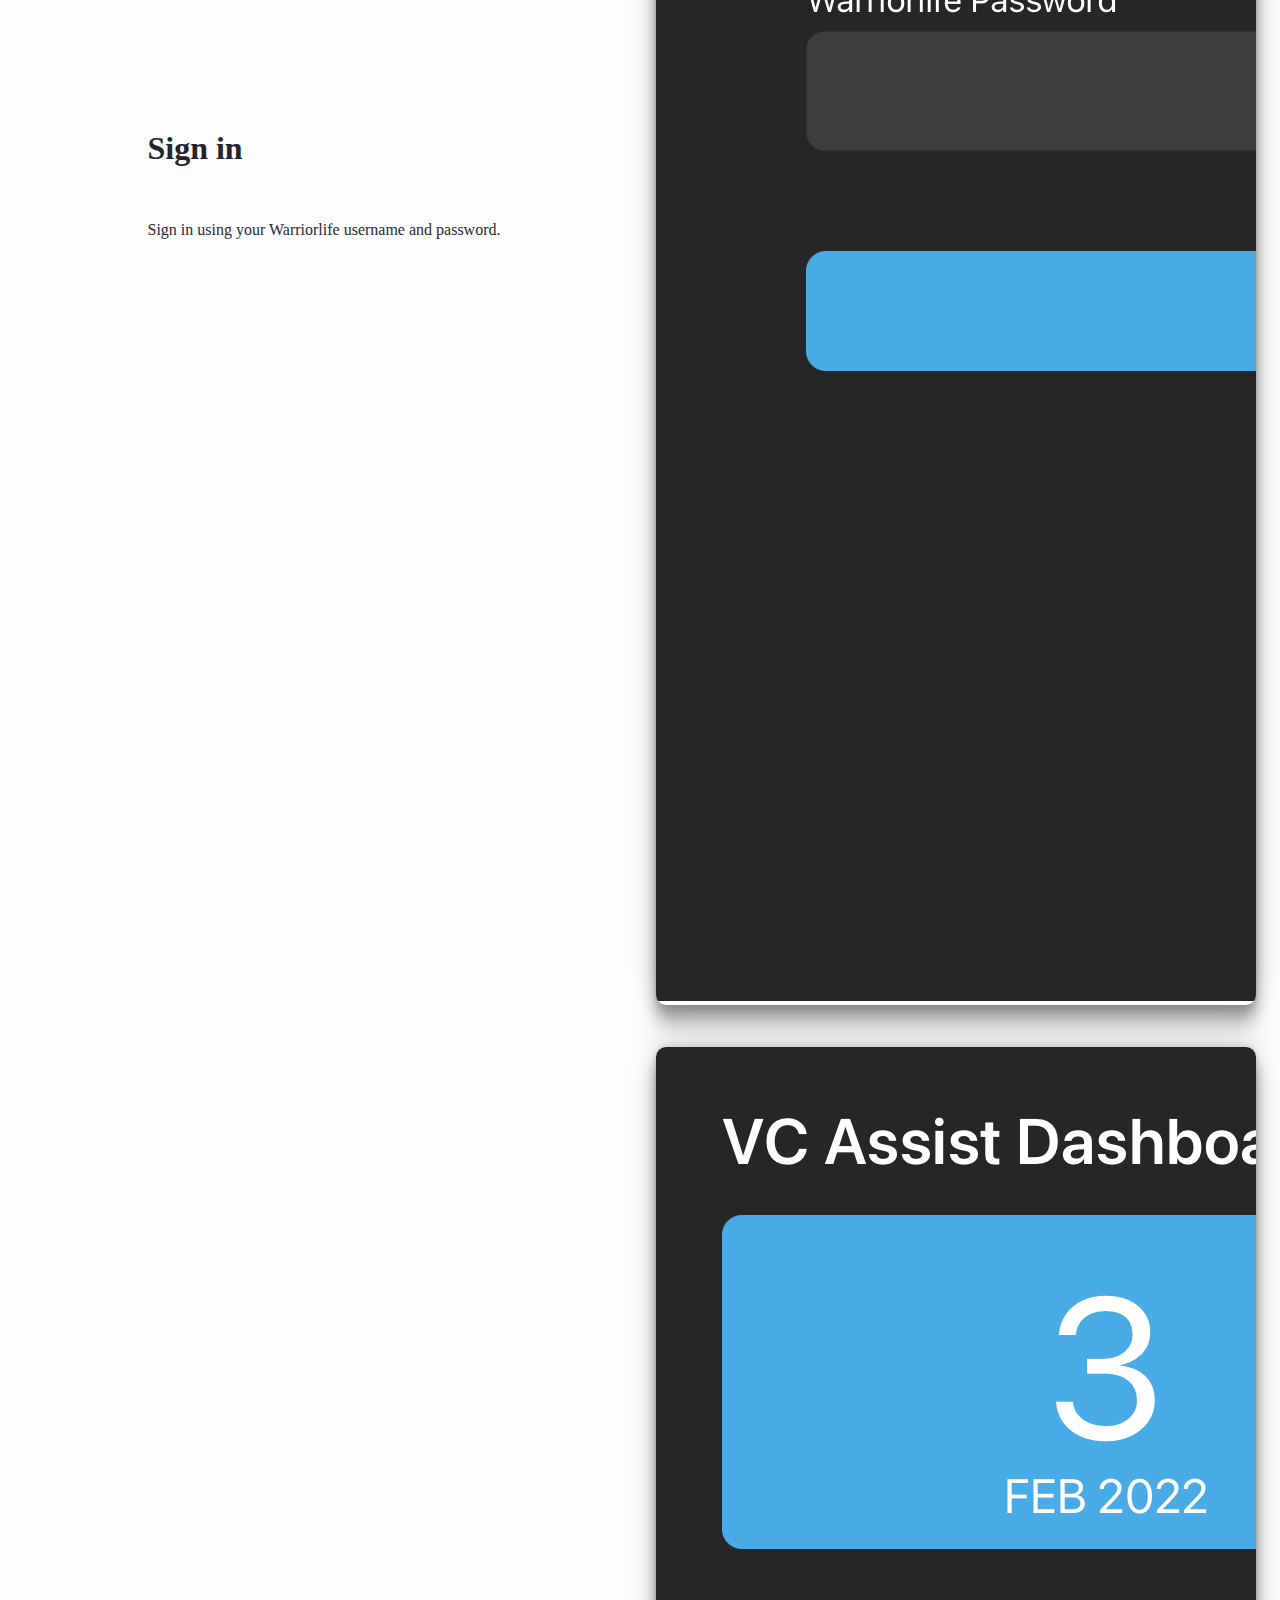
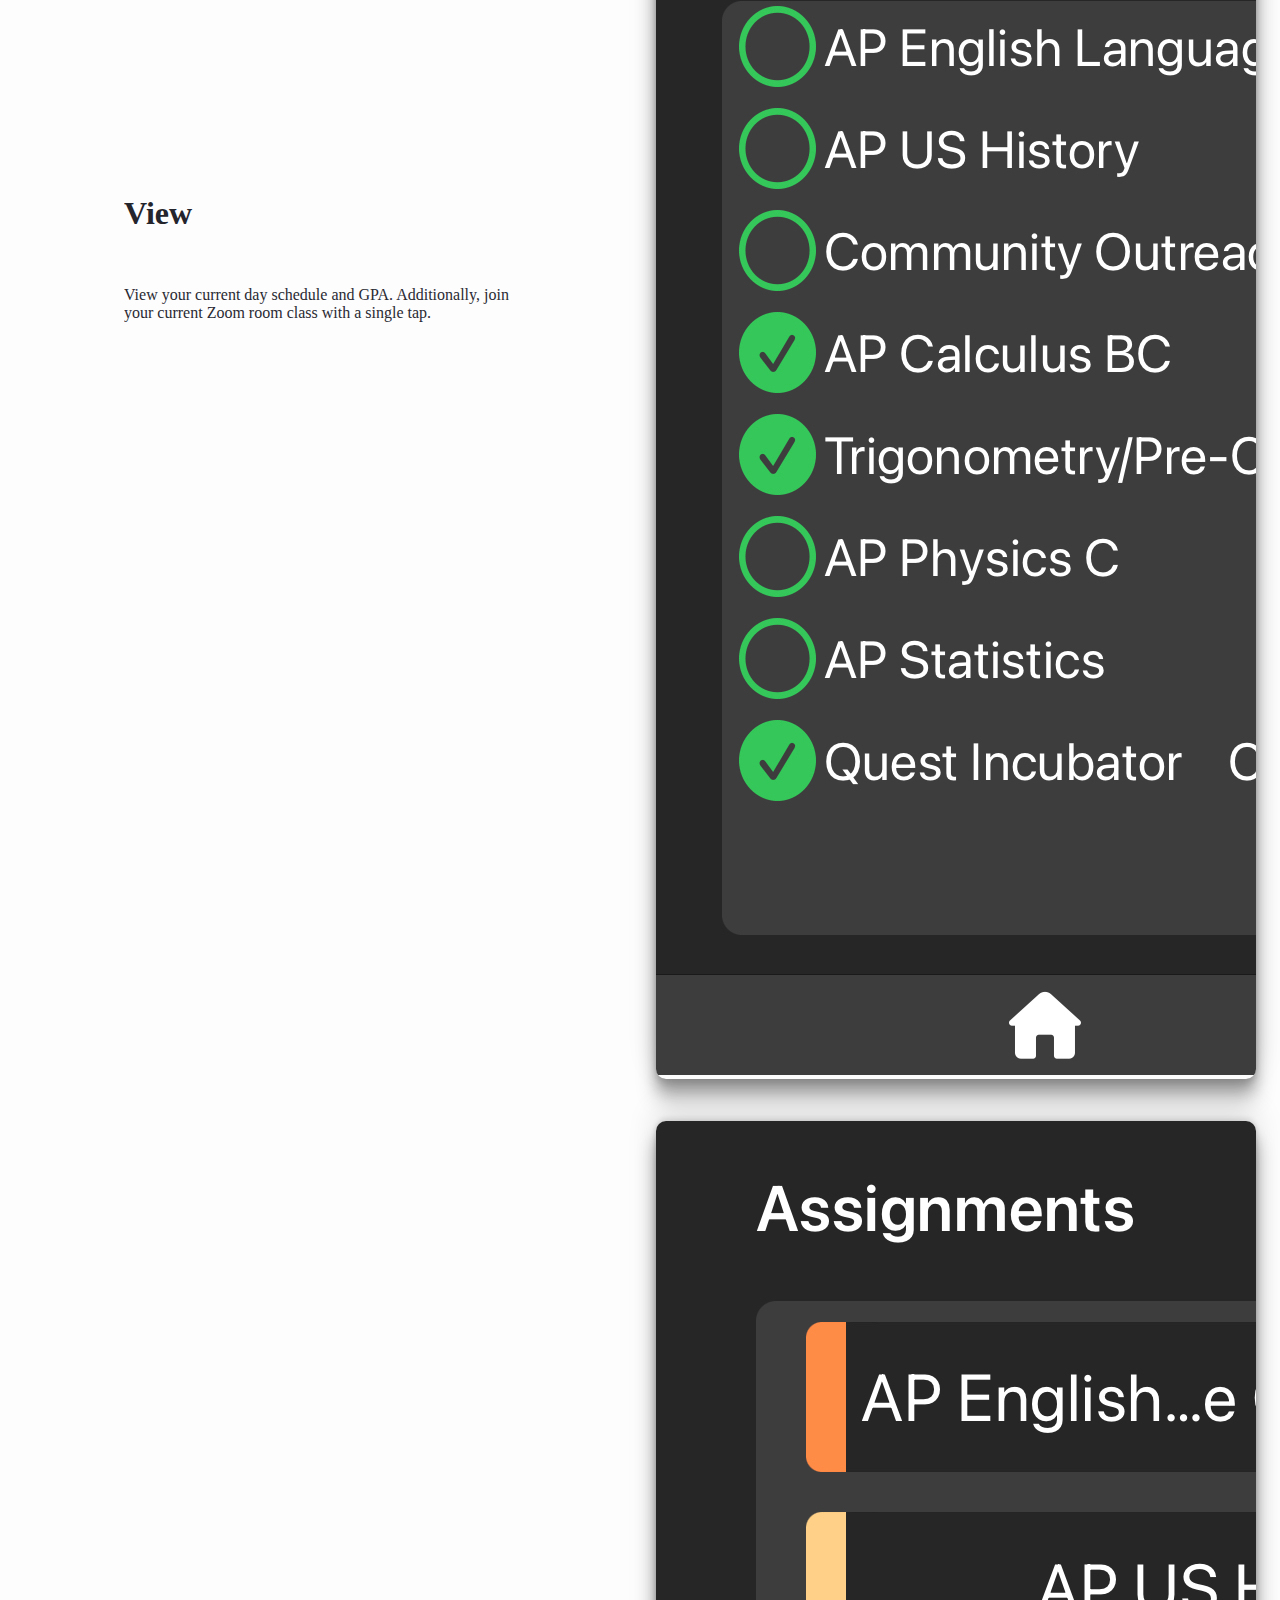
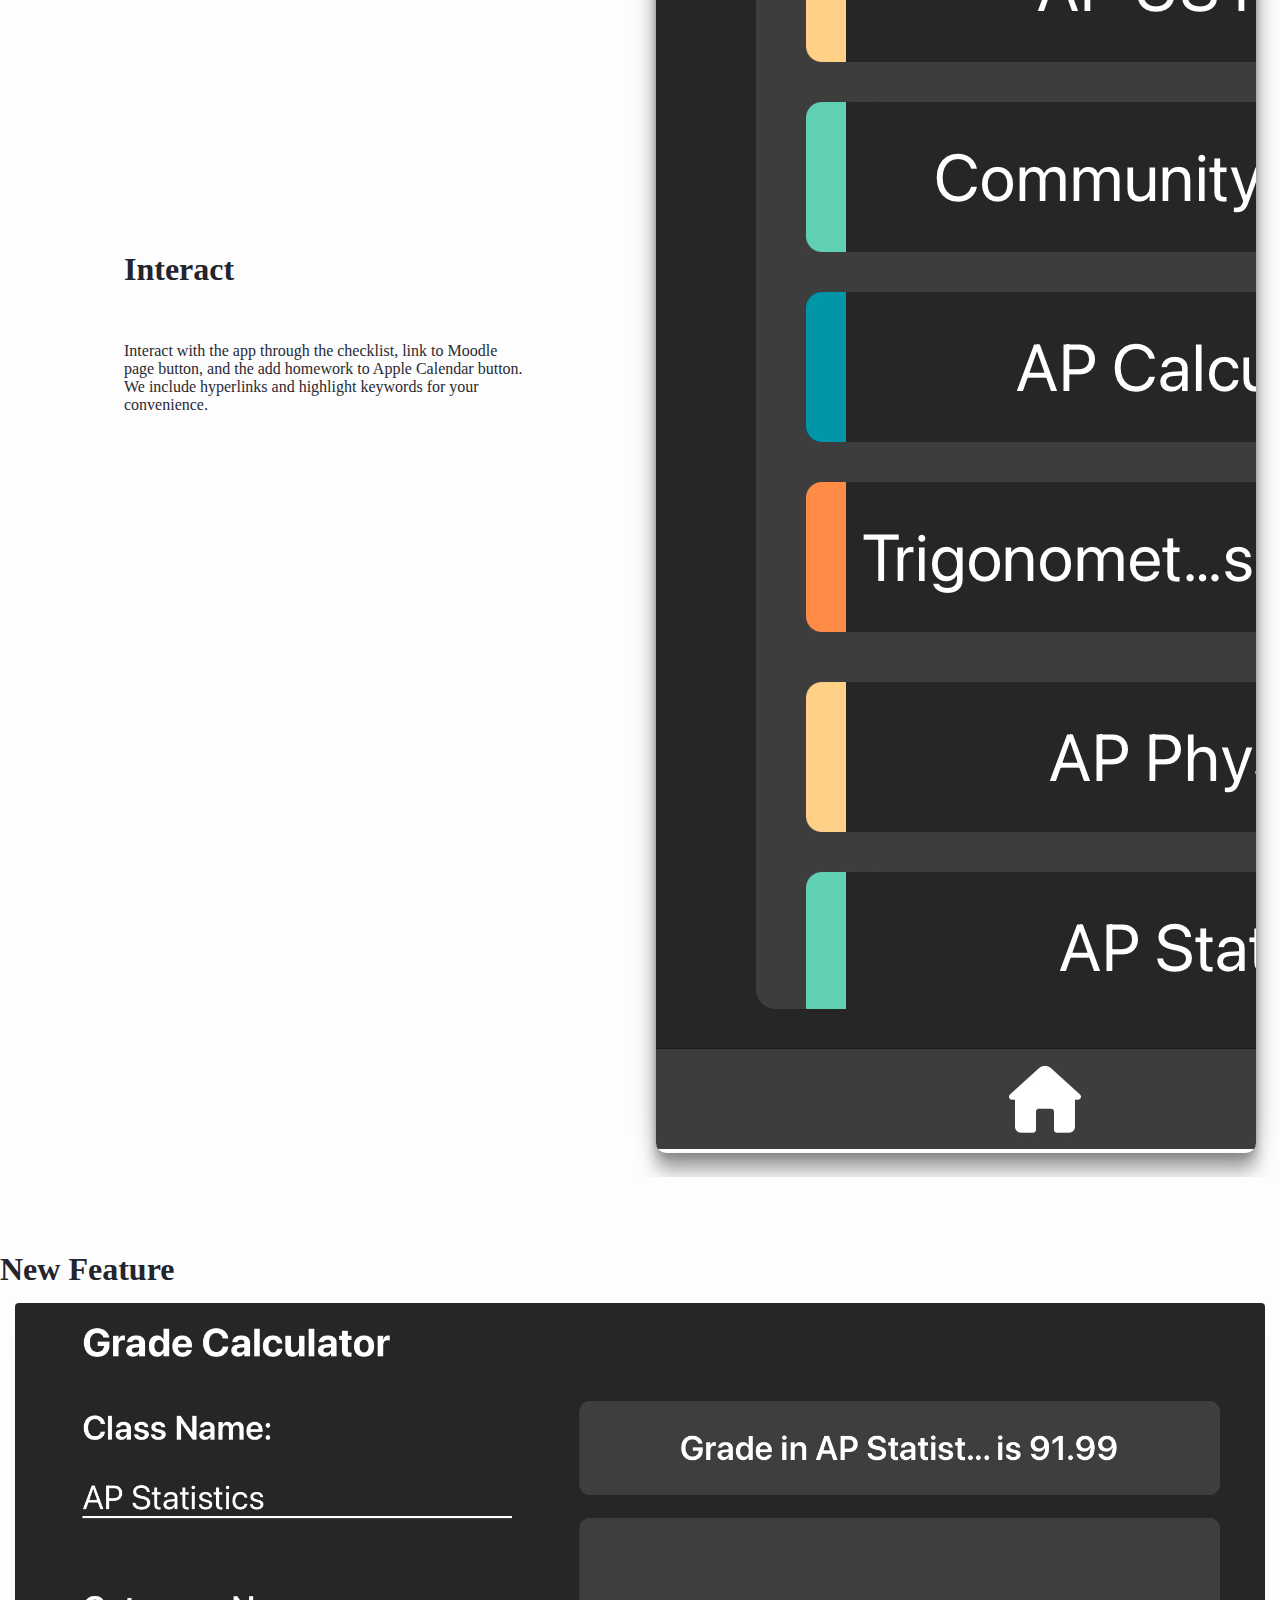
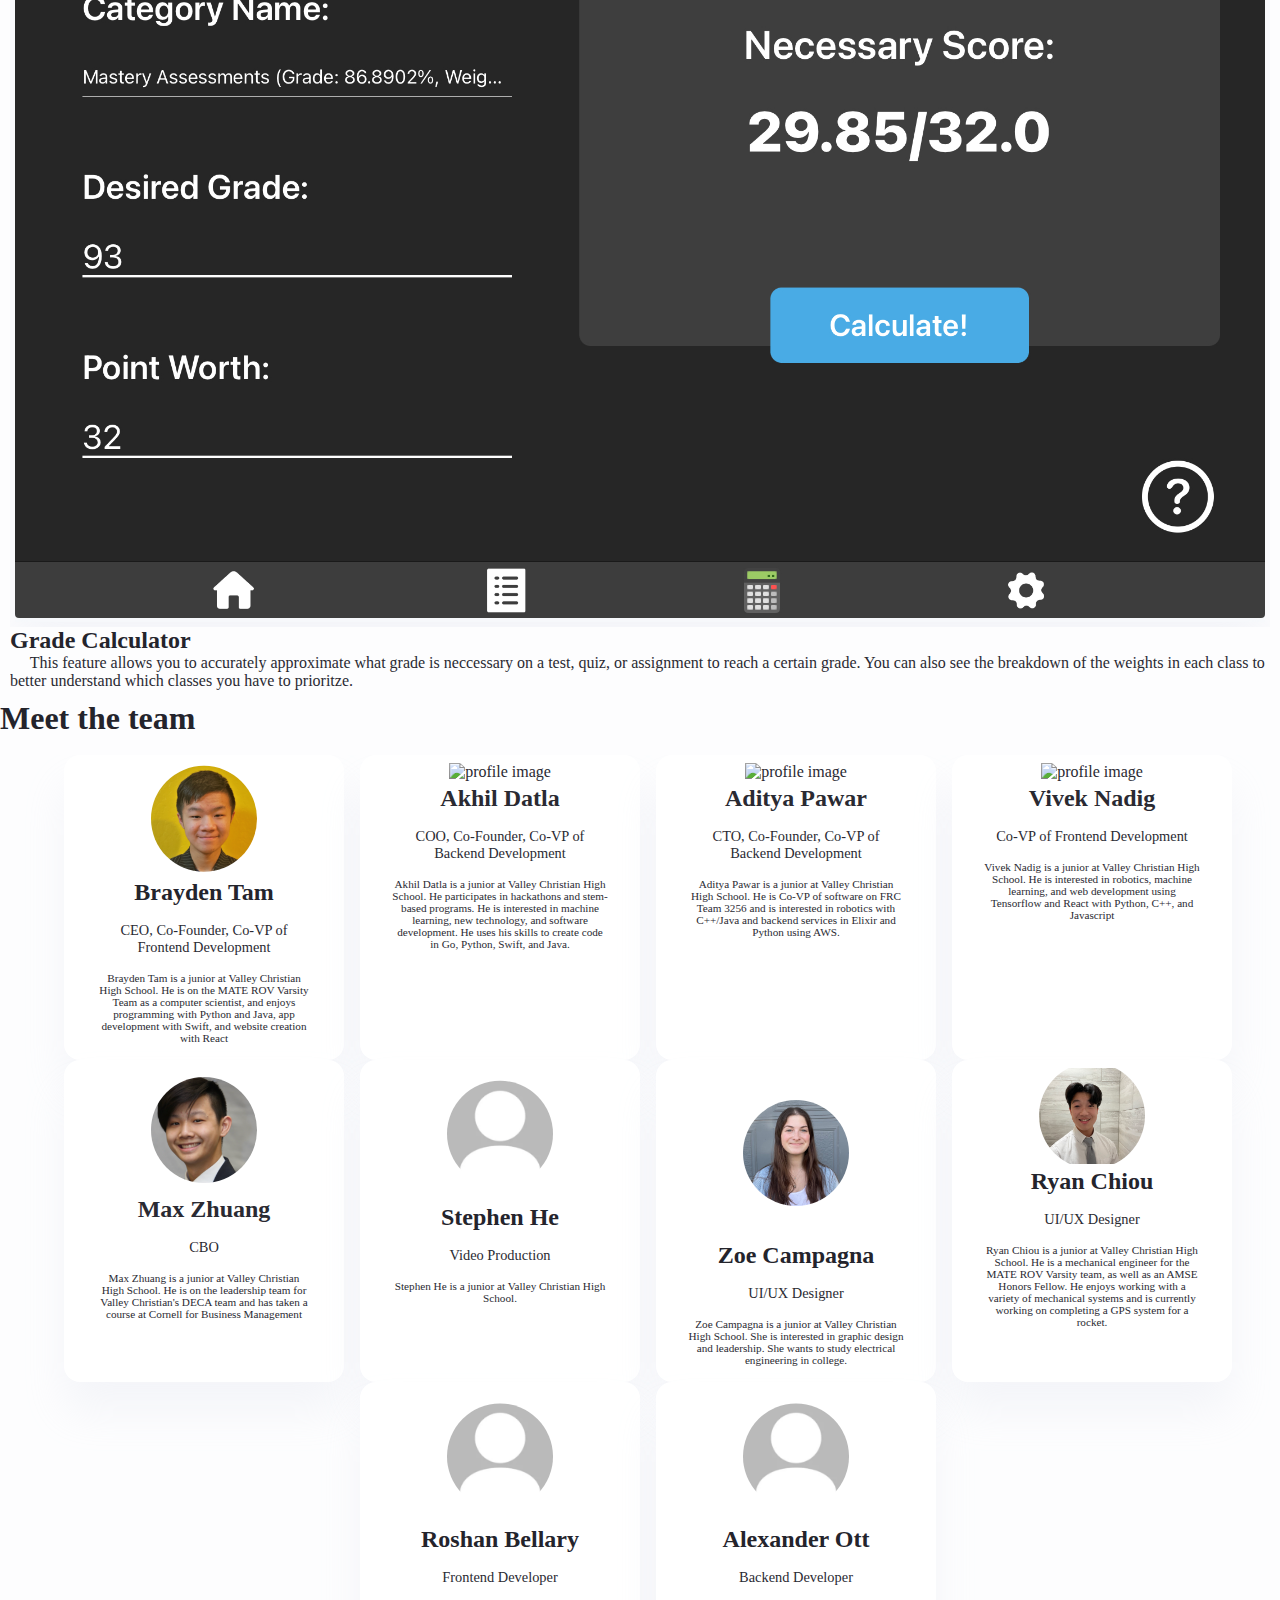
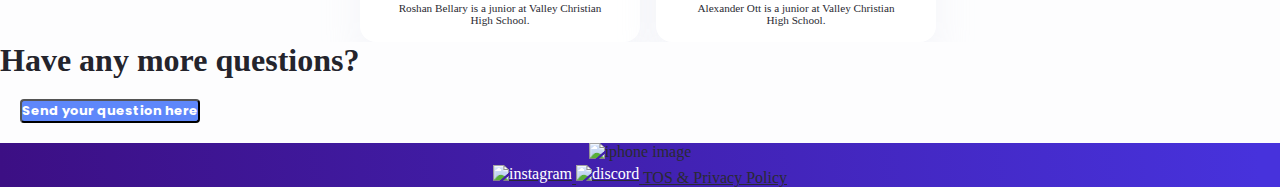
==== commit 50ee6ba9: "Added ryan" ====
--- a/index.html
+++ b/index.html
@@ -212,10 +212,10 @@
                   <p class="description-bio text-muted">Zoe Campagna is a junior at Valley Christian High School. She is interested in graphic design and leadership. She wants to study electrical engineering in college.</p>
                </div>
                <div class="container-team m-2 mb-5 ">
-                  <img src='../css/assets/FFF73DF9-C218-4393-9493-9FCA0261D843.jpeg' alt='profile image' class="profile-img">
+                  <img src='../css/assets/ryan.jpg' alt='profile image' class="profile-img">
                   <h1 class="name">Ryan Chiou</h1>
                   <p class="description">UI/UX Designer</p>
-                  <p class="description-bio text-muted">Ryan Chiou is a junior at Valley Christian High School.</p>
+                  <p class="description-bio text-muted">Ryan Chiou is a junior at Valley Christian High School. He is a mechanical engineer for the MATE ROV Varsity team, as well as an AMSE Honors Fellow. He enjoys working with a variety of mechanical systems and is currently working on completing a GPS system for a rocket.</p>
                </div>
                <div class="container-team m-2 mb-5 ">
                   <img src='../css/assets/FFF73DF9-C218-4393-9493-9FCA0261D843.jpeg' alt='profile image' class="profile-img">
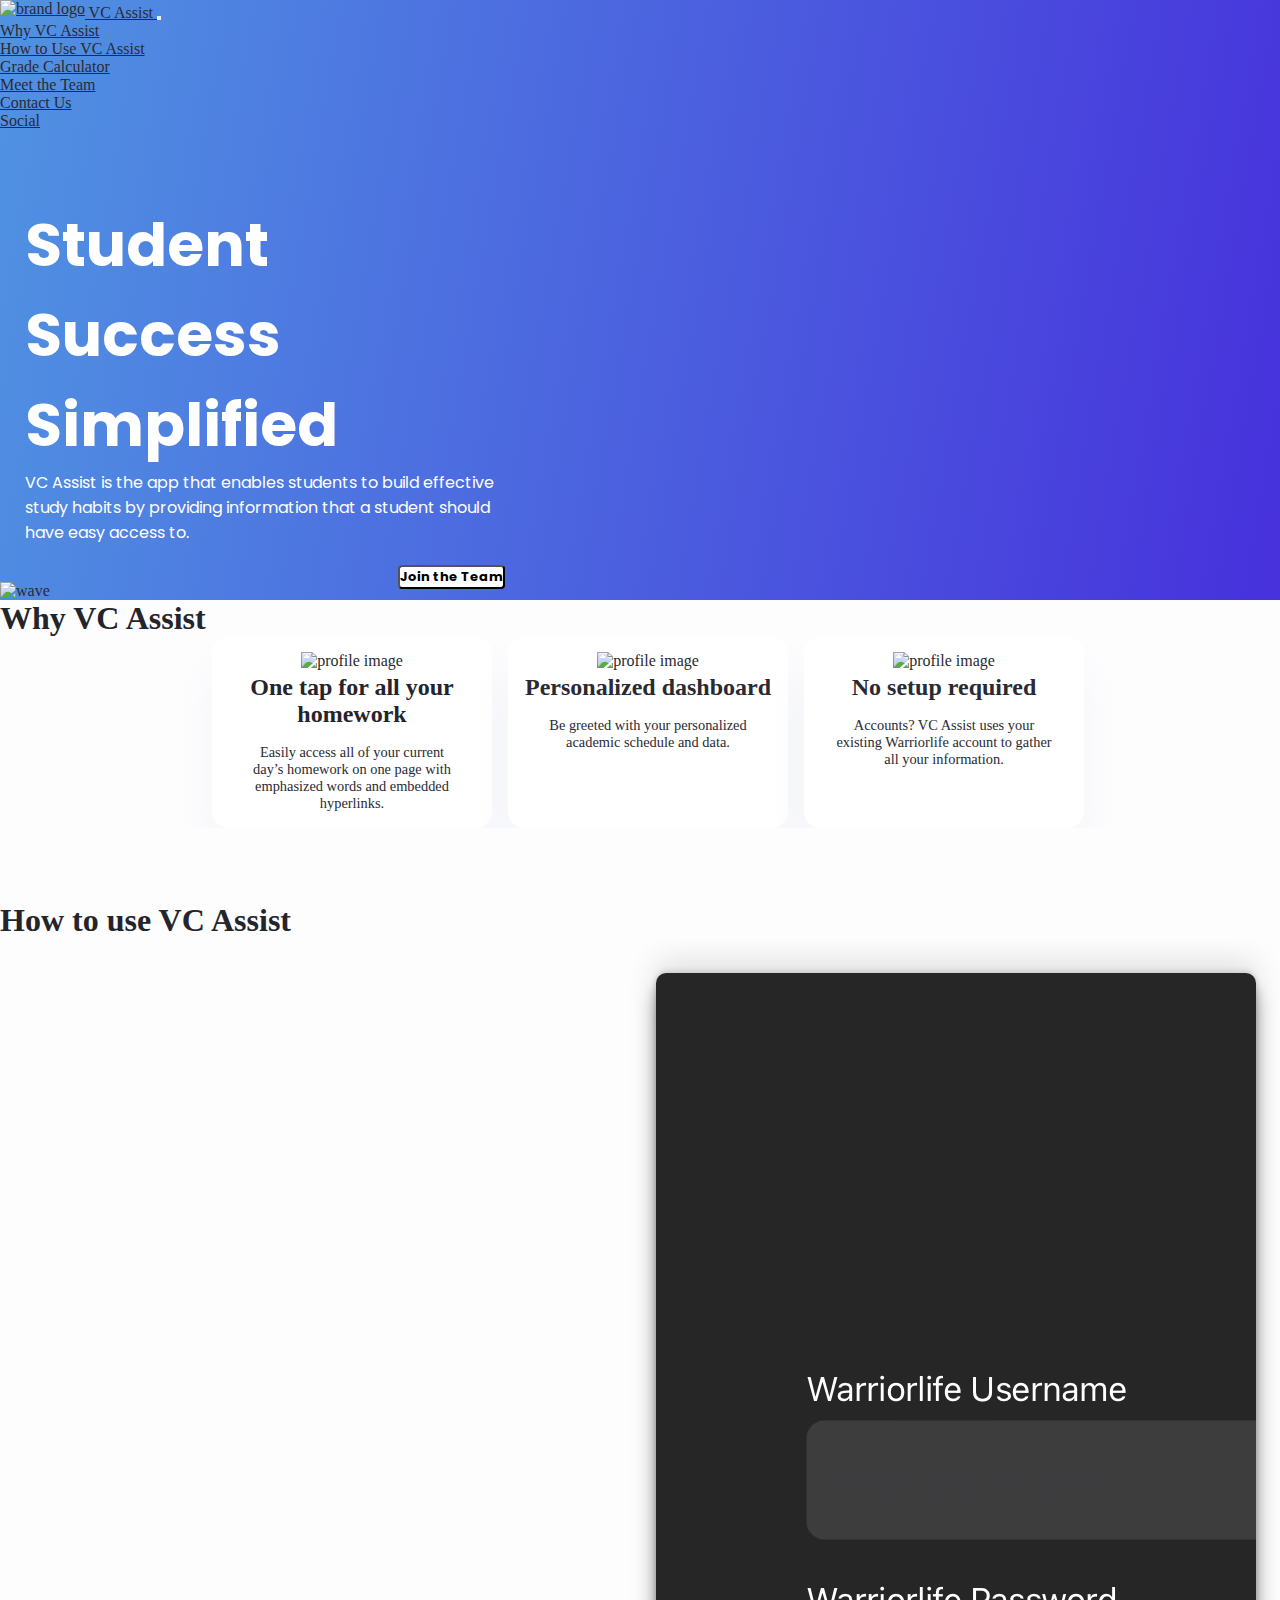
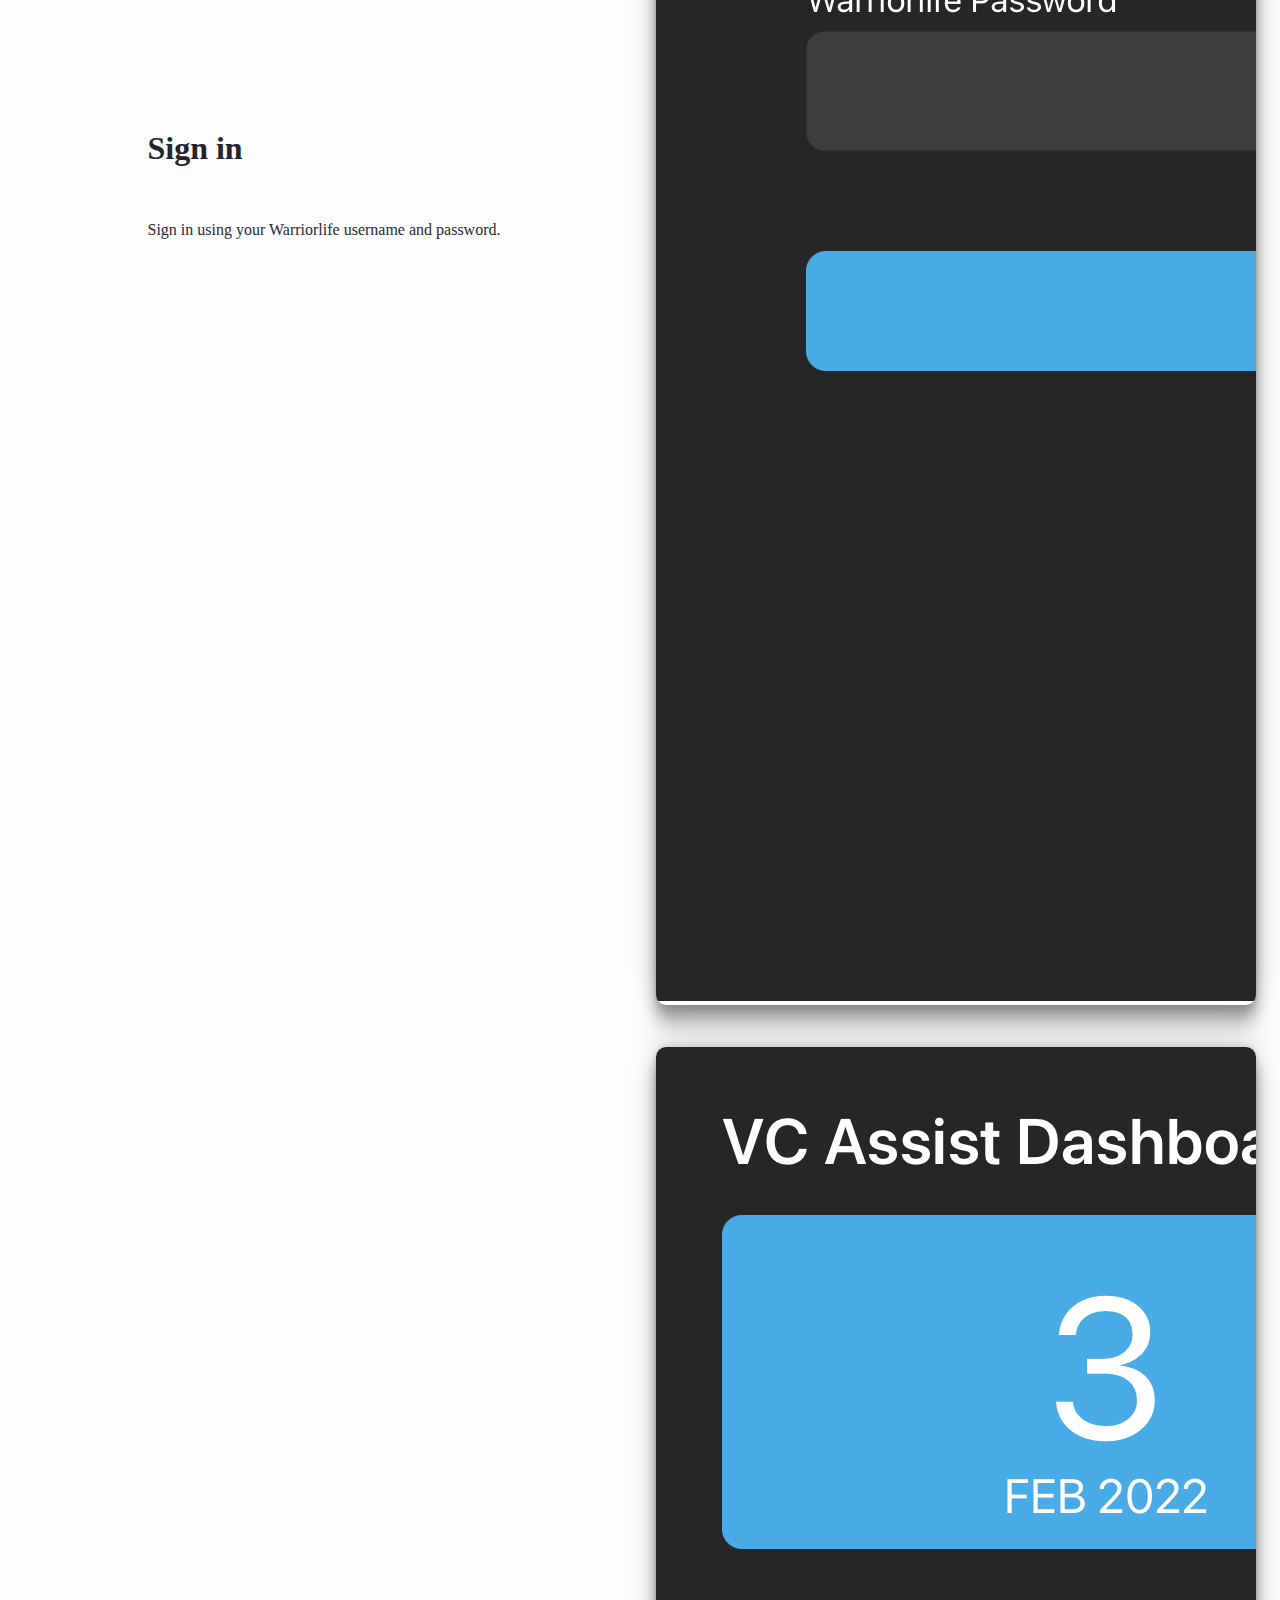
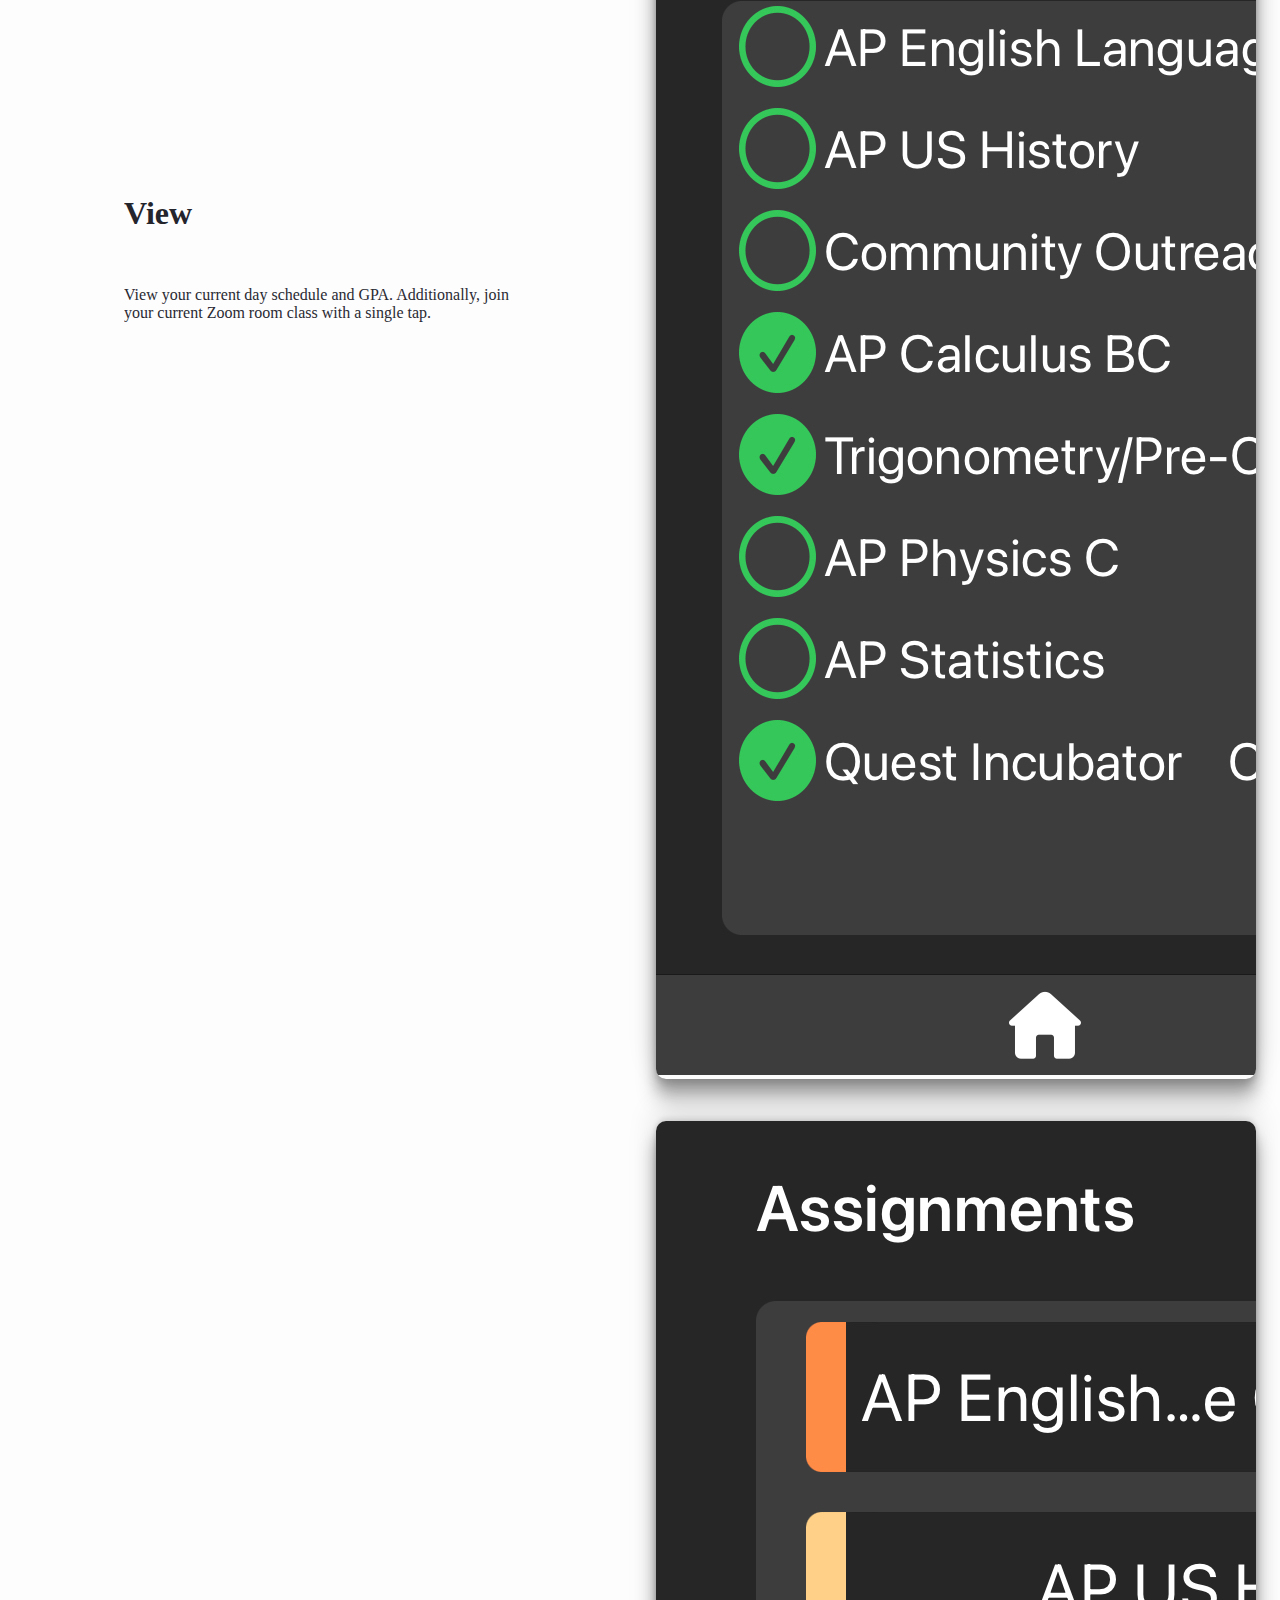
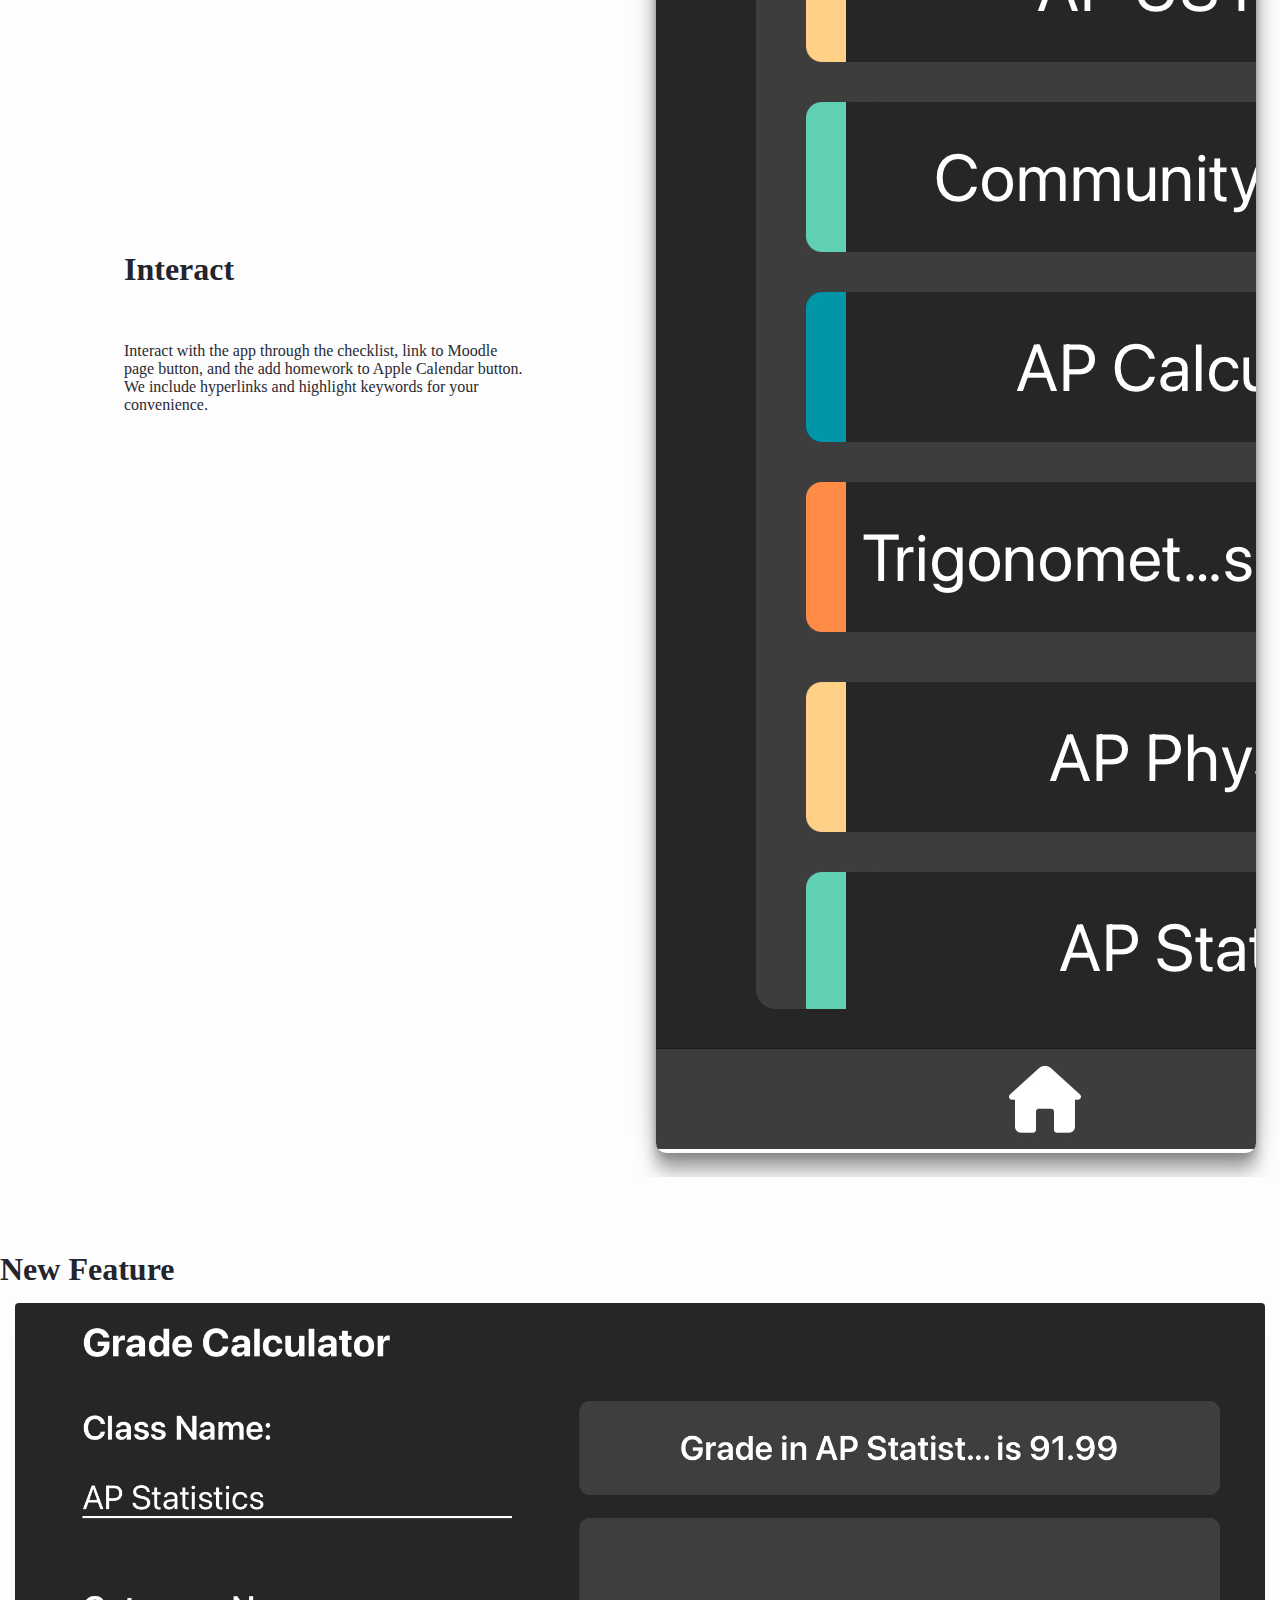
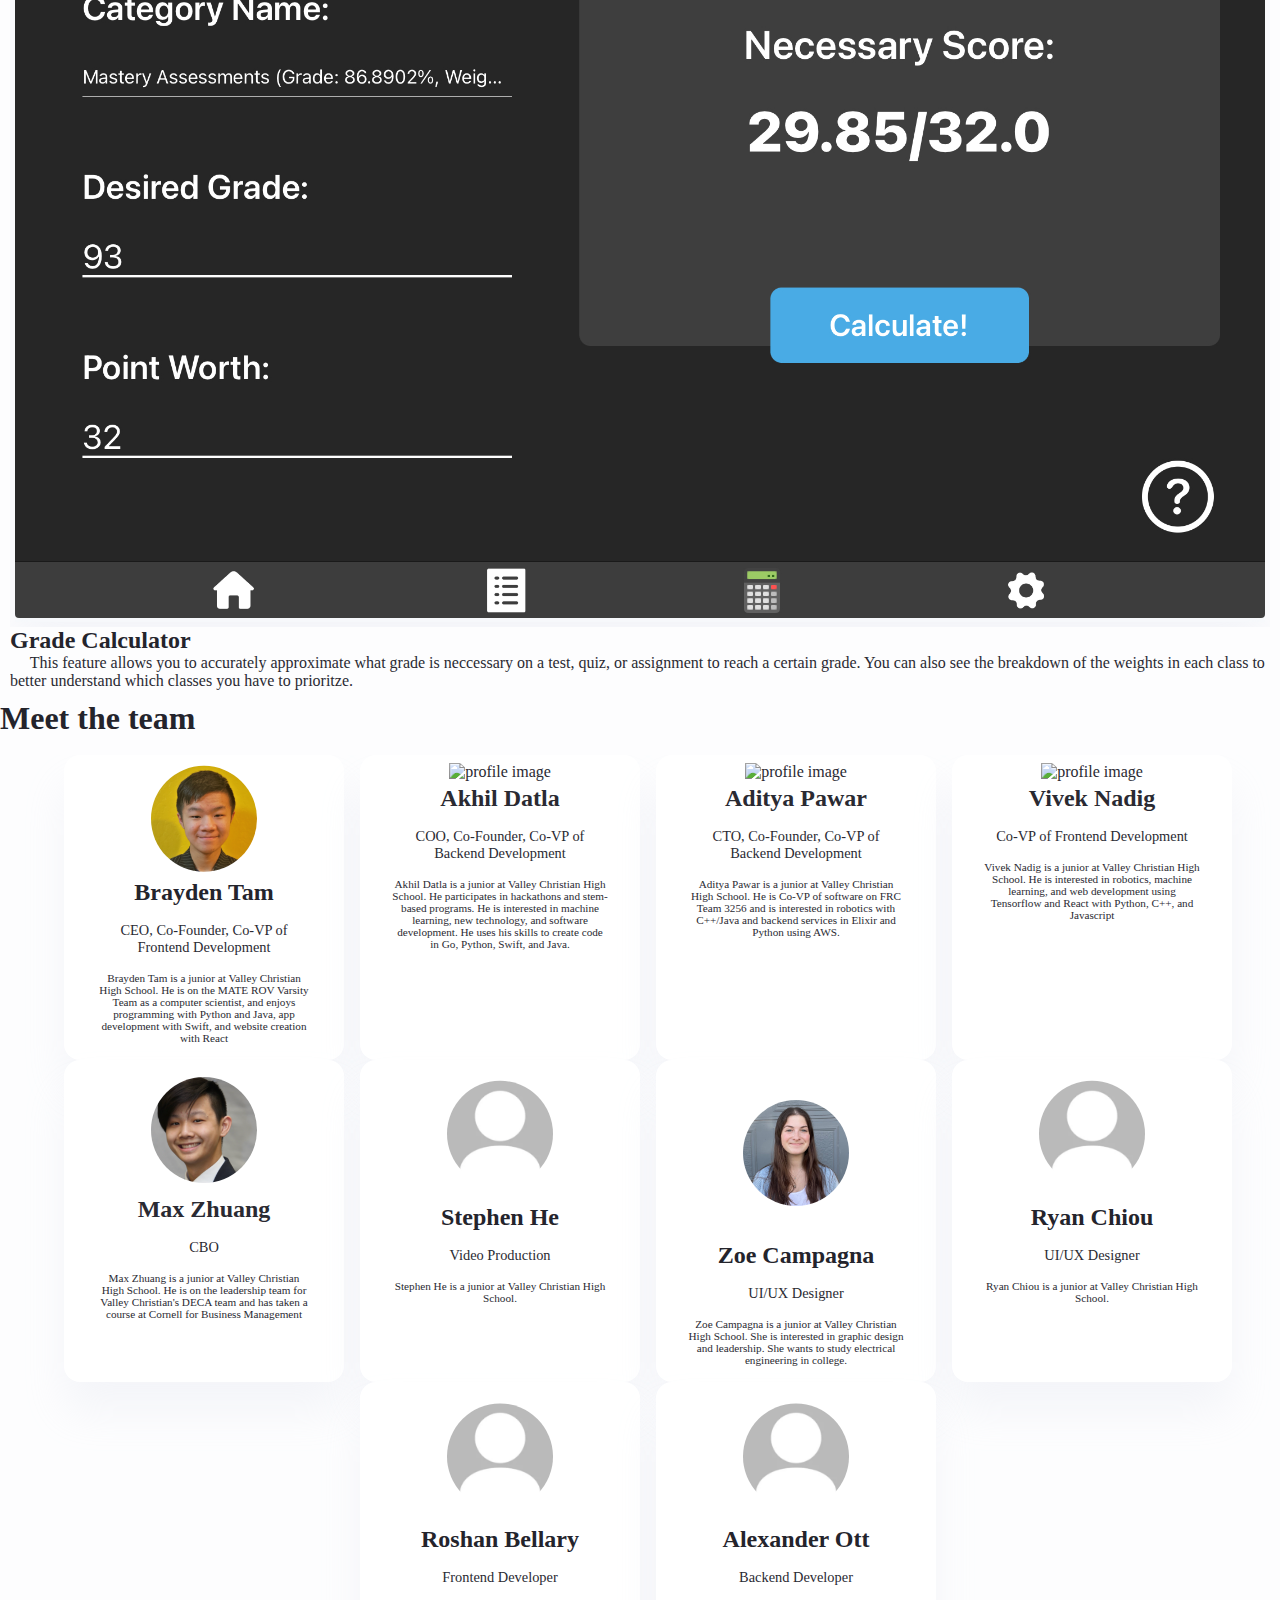
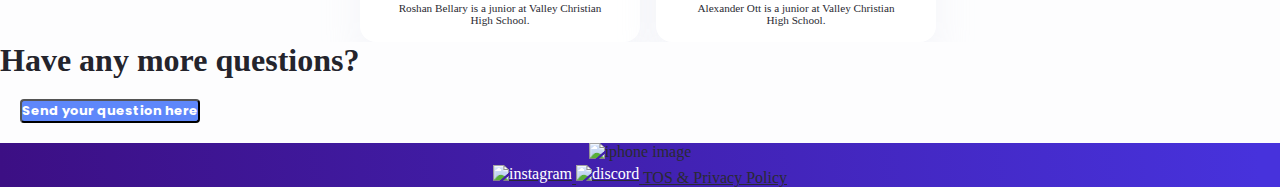
==== commit 42181be9: "the dimensions got messed up so I will add ryan tonight after I fix some of the css" ====
--- a/index.html
+++ b/index.html
@@ -212,10 +212,10 @@
                   <p class="description-bio text-muted">Zoe Campagna is a junior at Valley Christian High School. She is interested in graphic design and leadership. She wants to study electrical engineering in college.</p>
                </div>
                <div class="container-team m-2 mb-5 ">
-                  <img src='../css/assets/ryan.jpg' alt='profile image' class="profile-img">
+                  <img src='../css/assets/FFF73DF9-C218-4393-9493-9FCA0261D843.jpeg' alt='profile image' class="profile-img">
                   <h1 class="name">Ryan Chiou</h1>
                   <p class="description">UI/UX Designer</p>
-                  <p class="description-bio text-muted">Ryan Chiou is a junior at Valley Christian High School. He is a mechanical engineer for the MATE ROV Varsity team, as well as an AMSE Honors Fellow. He enjoys working with a variety of mechanical systems and is currently working on completing a GPS system for a rocket.</p>
+                  <p class="description-bio text-muted">Ryan Chiou is a junior at Valley Christian High School.</p>
                </div>
                <div class="container-team m-2 mb-5 ">
                   <img src='../css/assets/FFF73DF9-C218-4393-9493-9FCA0261D843.jpeg' alt='profile image' class="profile-img">
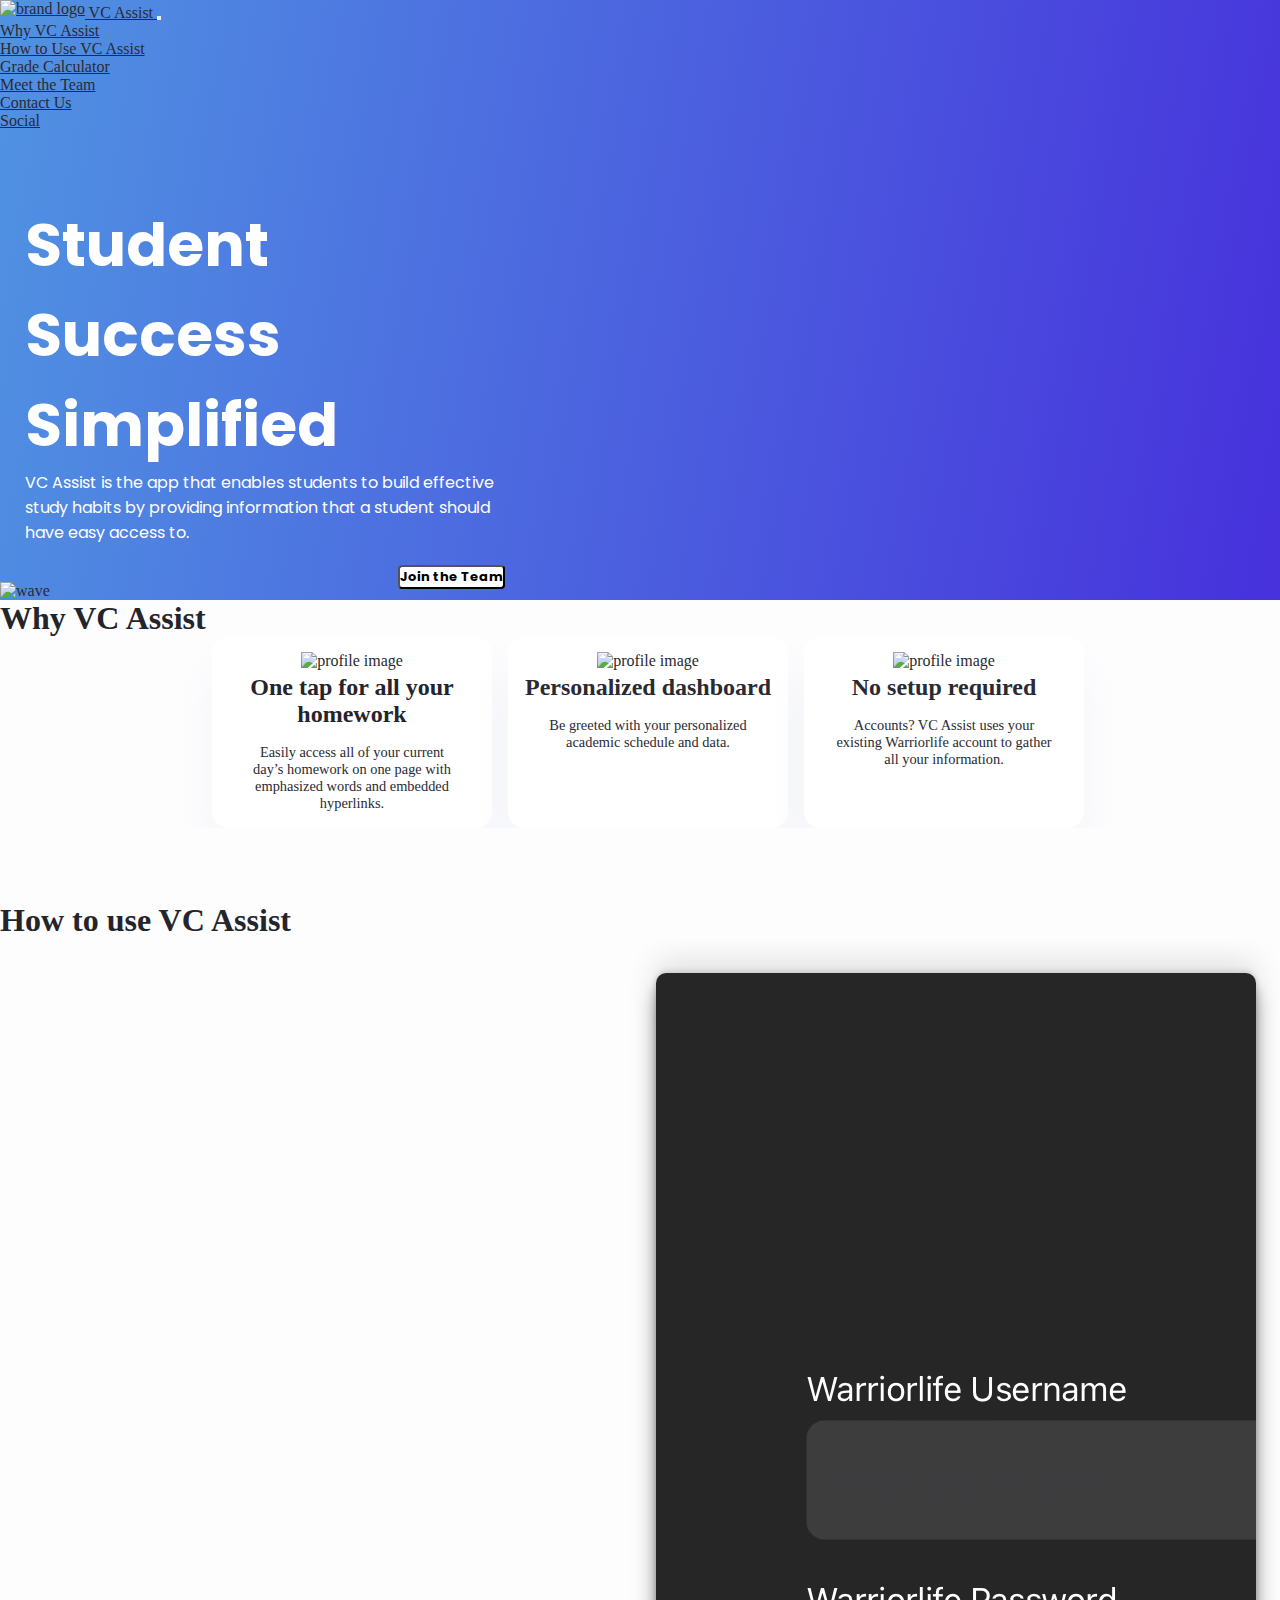
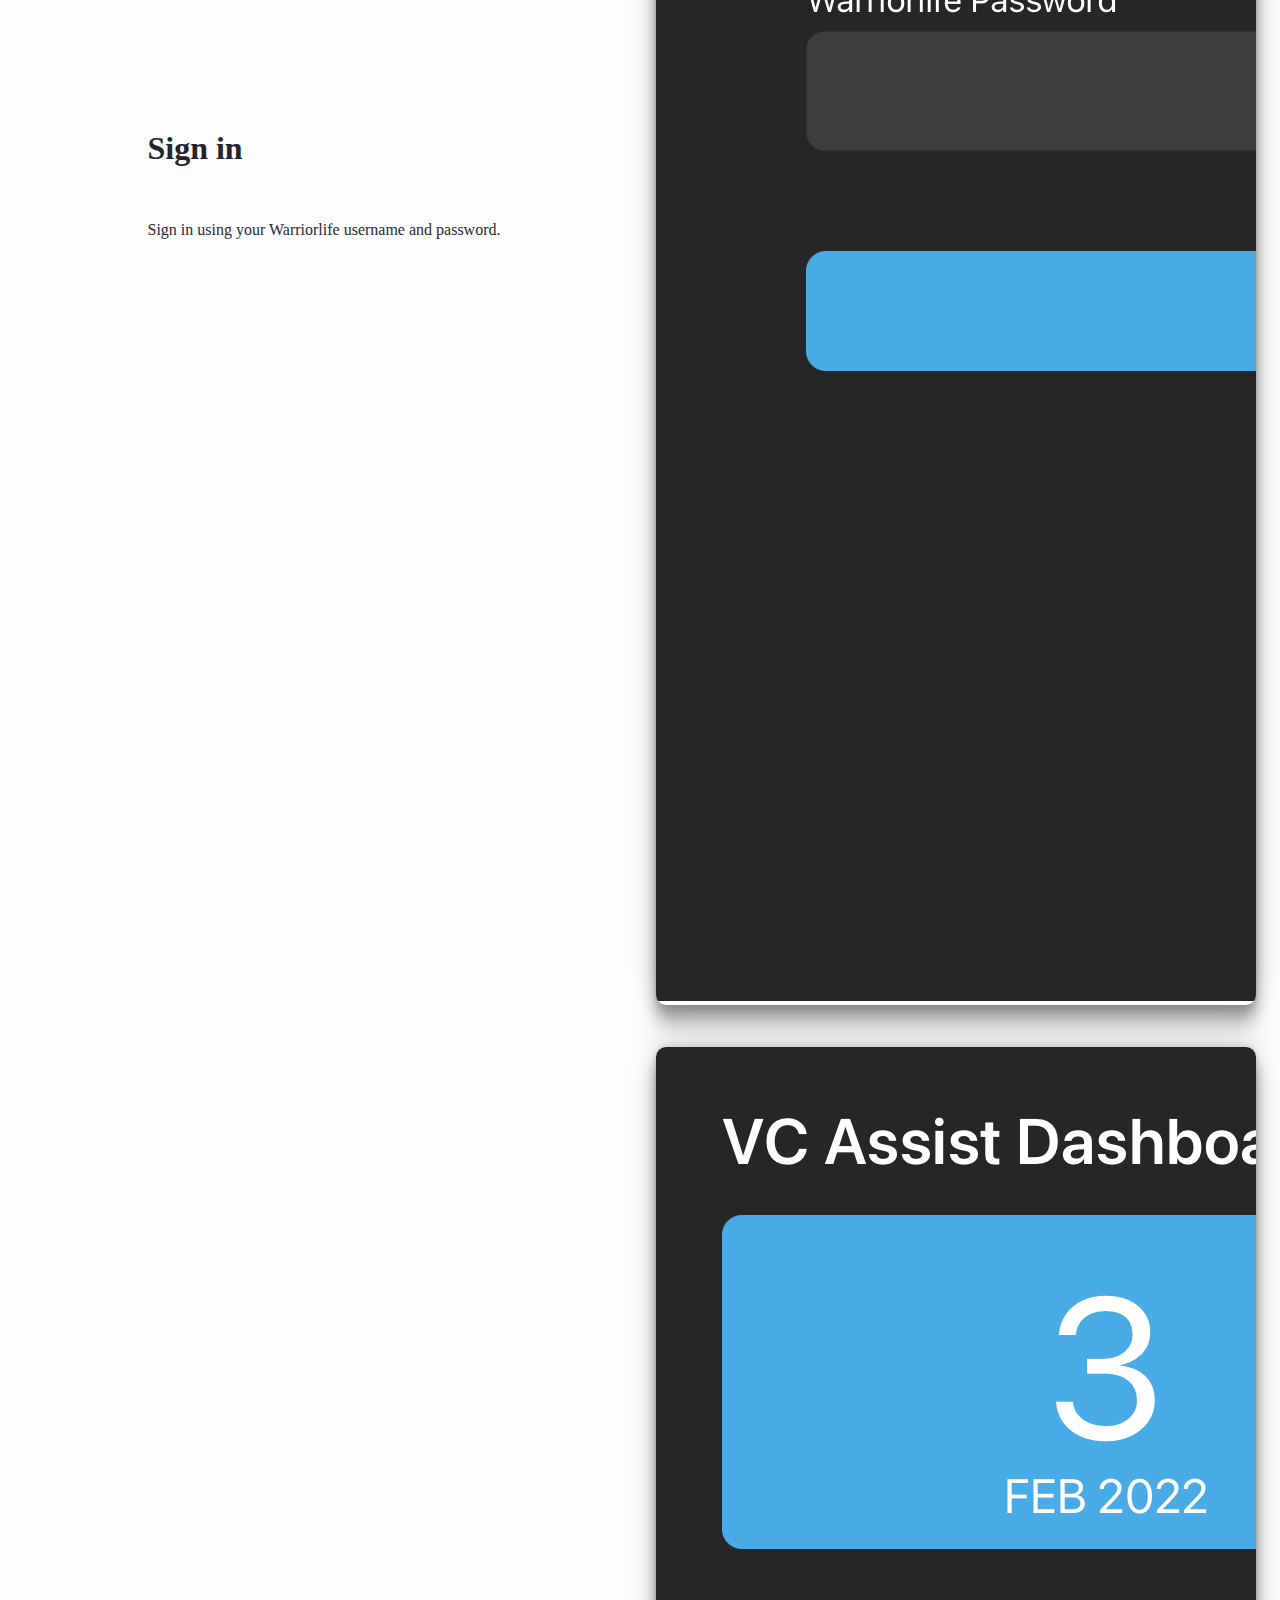
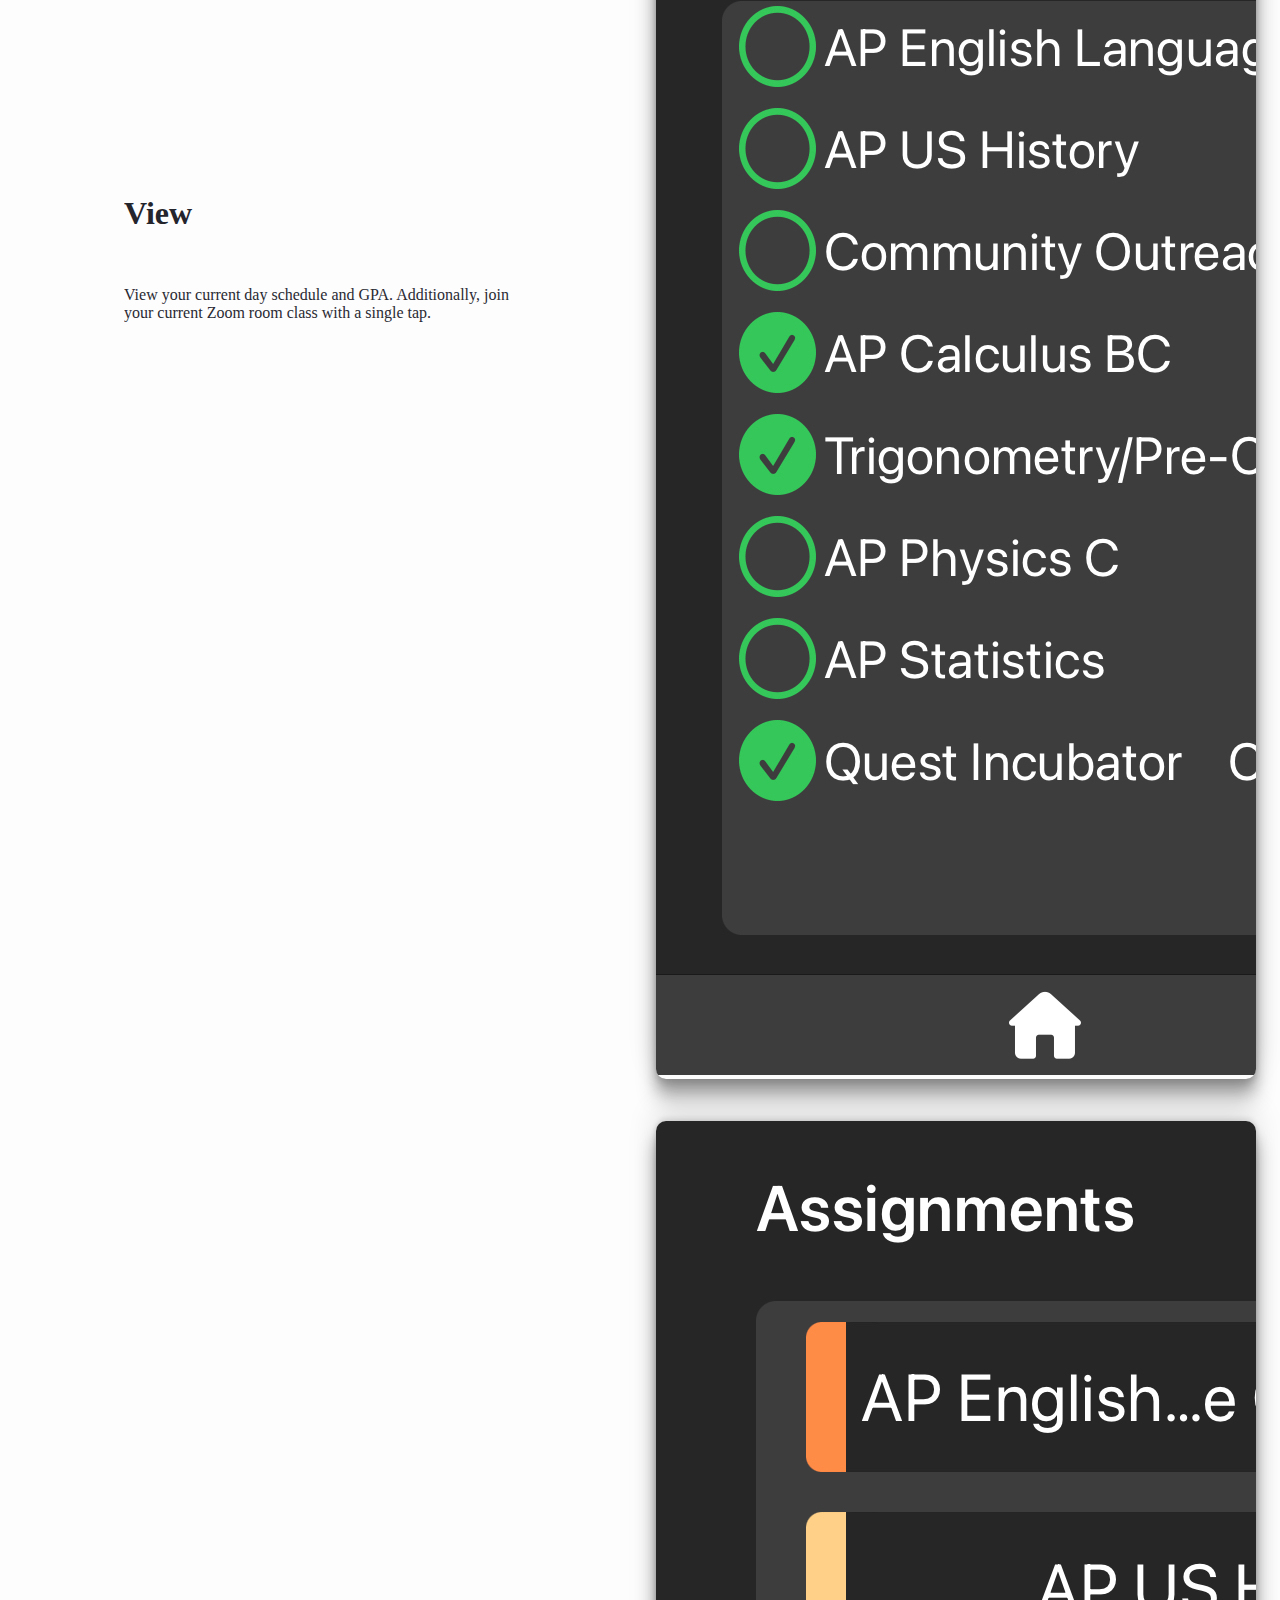
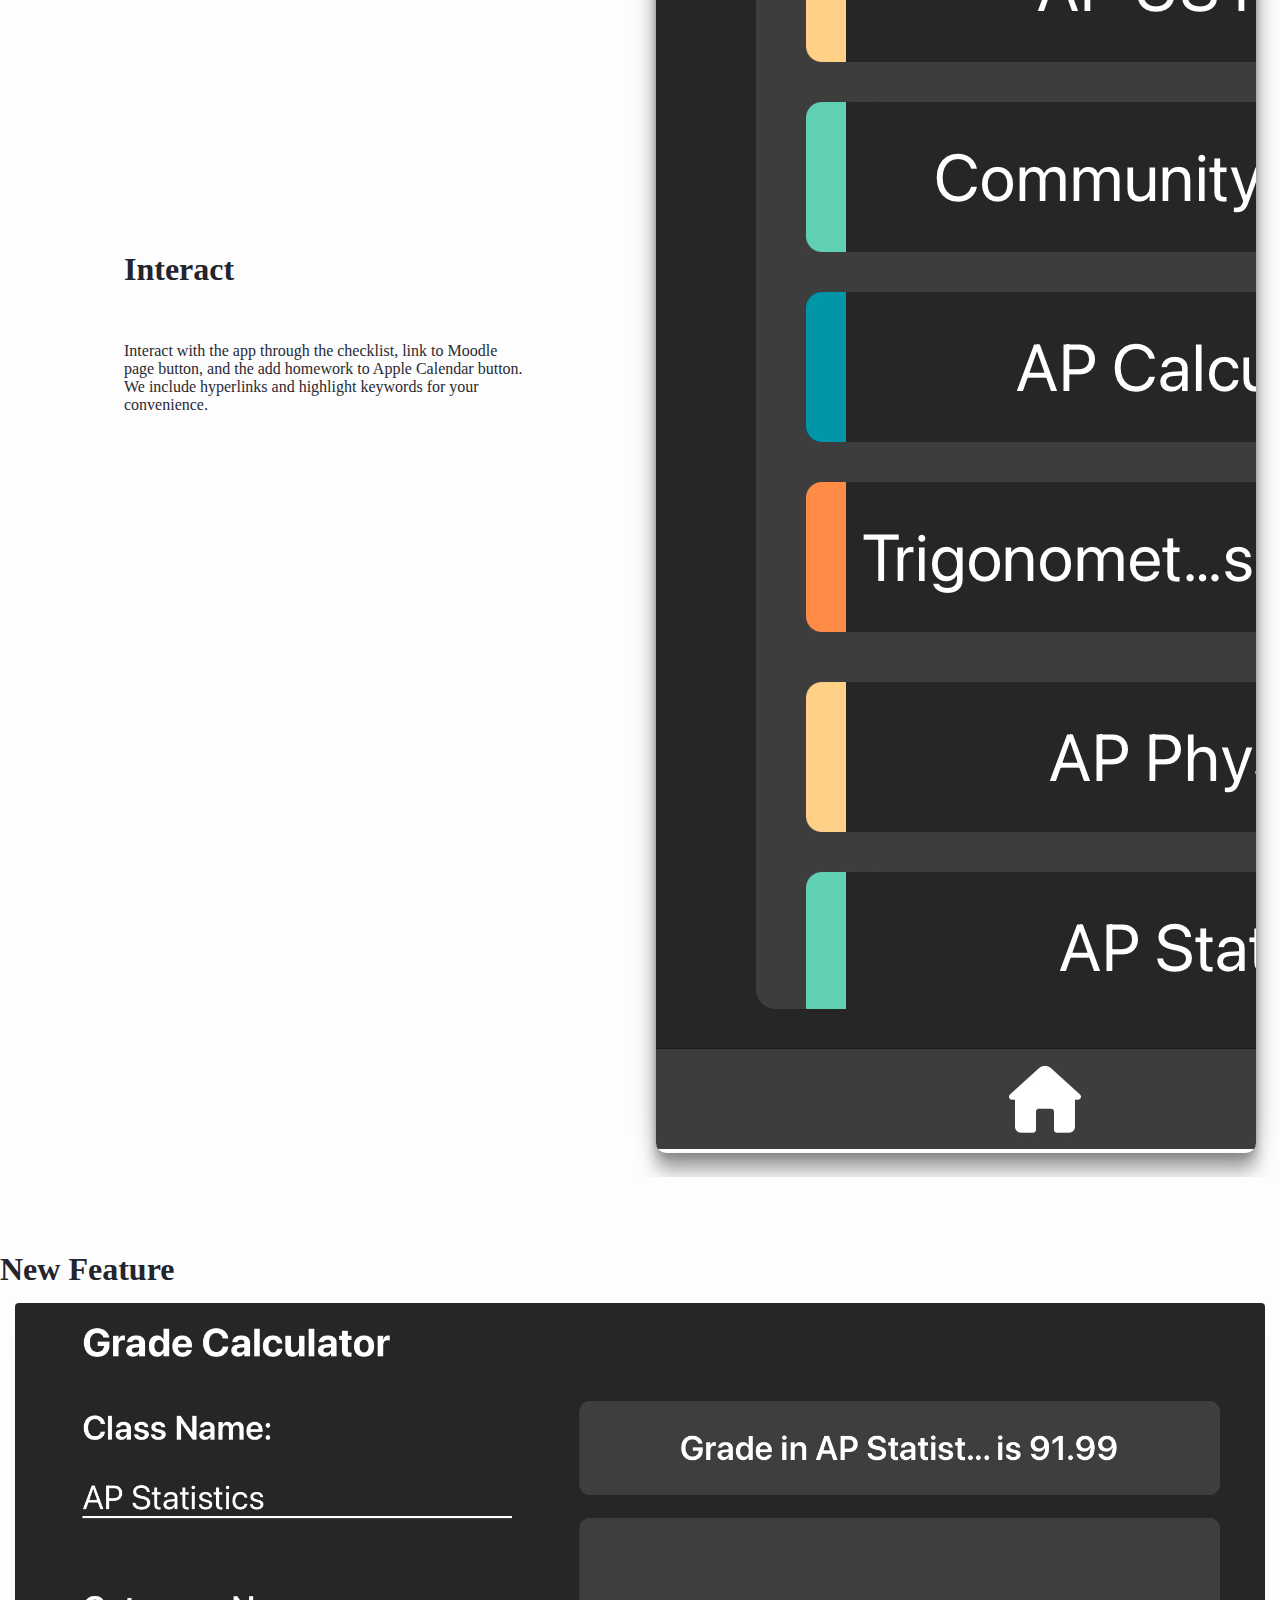
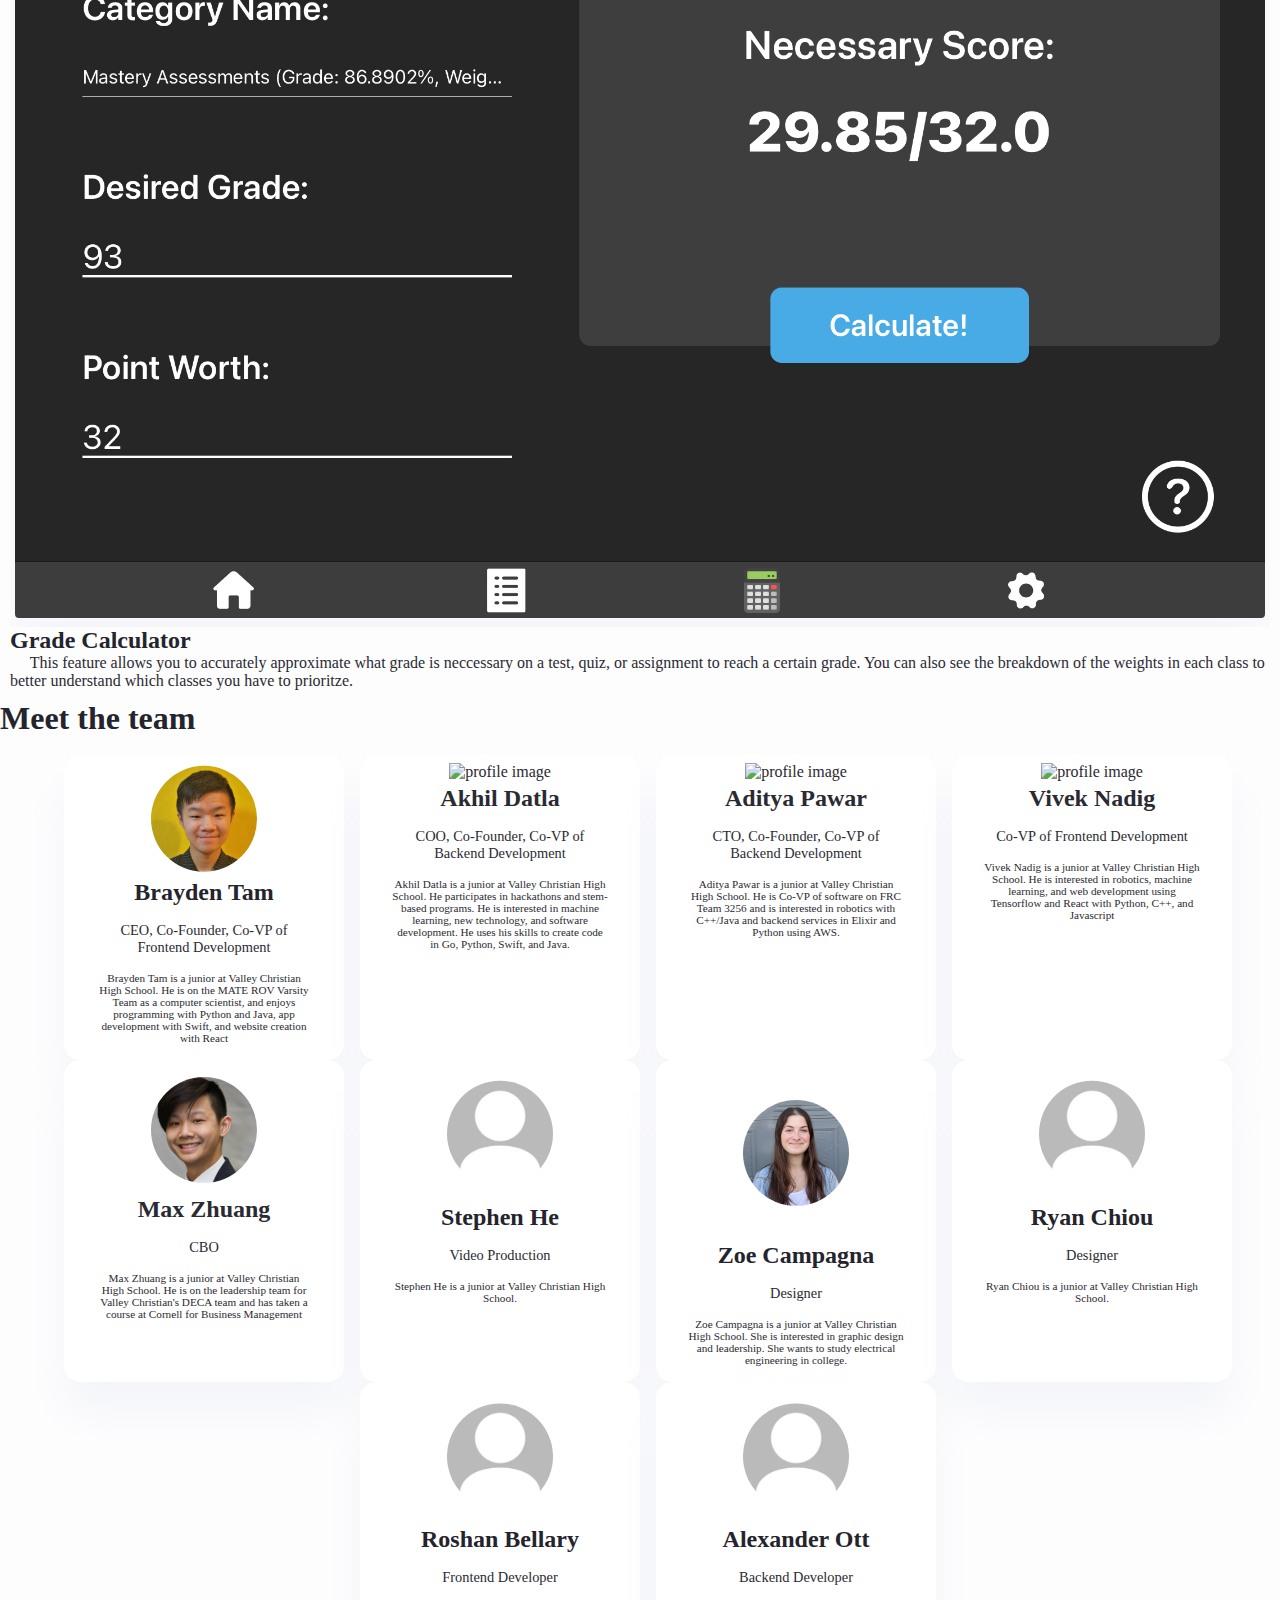
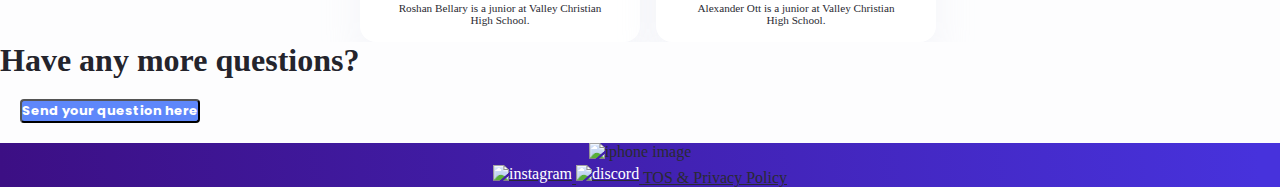
==== commit b2a54217: "Update index.html" ====
--- a/index.html
+++ b/index.html
@@ -208,13 +208,13 @@
              <div class="container-team m-2 mb-5 ">
                   <img src='../css/assets/zoepfp.jpg' alt='profile image' class="profile-img">
                   <h1 class="name">Zoe Campagna</h1>
-                  <p class="description">UI/UX Designer</p>
+                  <p class="description">Designer</p>
                   <p class="description-bio text-muted">Zoe Campagna is a junior at Valley Christian High School. She is interested in graphic design and leadership. She wants to study electrical engineering in college.</p>
                </div>
                <div class="container-team m-2 mb-5 ">
                   <img src='../css/assets/FFF73DF9-C218-4393-9493-9FCA0261D843.jpeg' alt='profile image' class="profile-img">
                   <h1 class="name">Ryan Chiou</h1>
-                  <p class="description">UI/UX Designer</p>
+                  <p class="description">Designer</p>
                   <p class="description-bio text-muted">Ryan Chiou is a junior at Valley Christian High School.</p>
                </div>
                <div class="container-team m-2 mb-5 ">
--- a/css/style.css
+++ b/css/style.css
@@ -48,7 +48,6 @@
     z-index: 1;
     min-height: 500px;
 }
-
 .nav-container{
     color: white!important;
 }
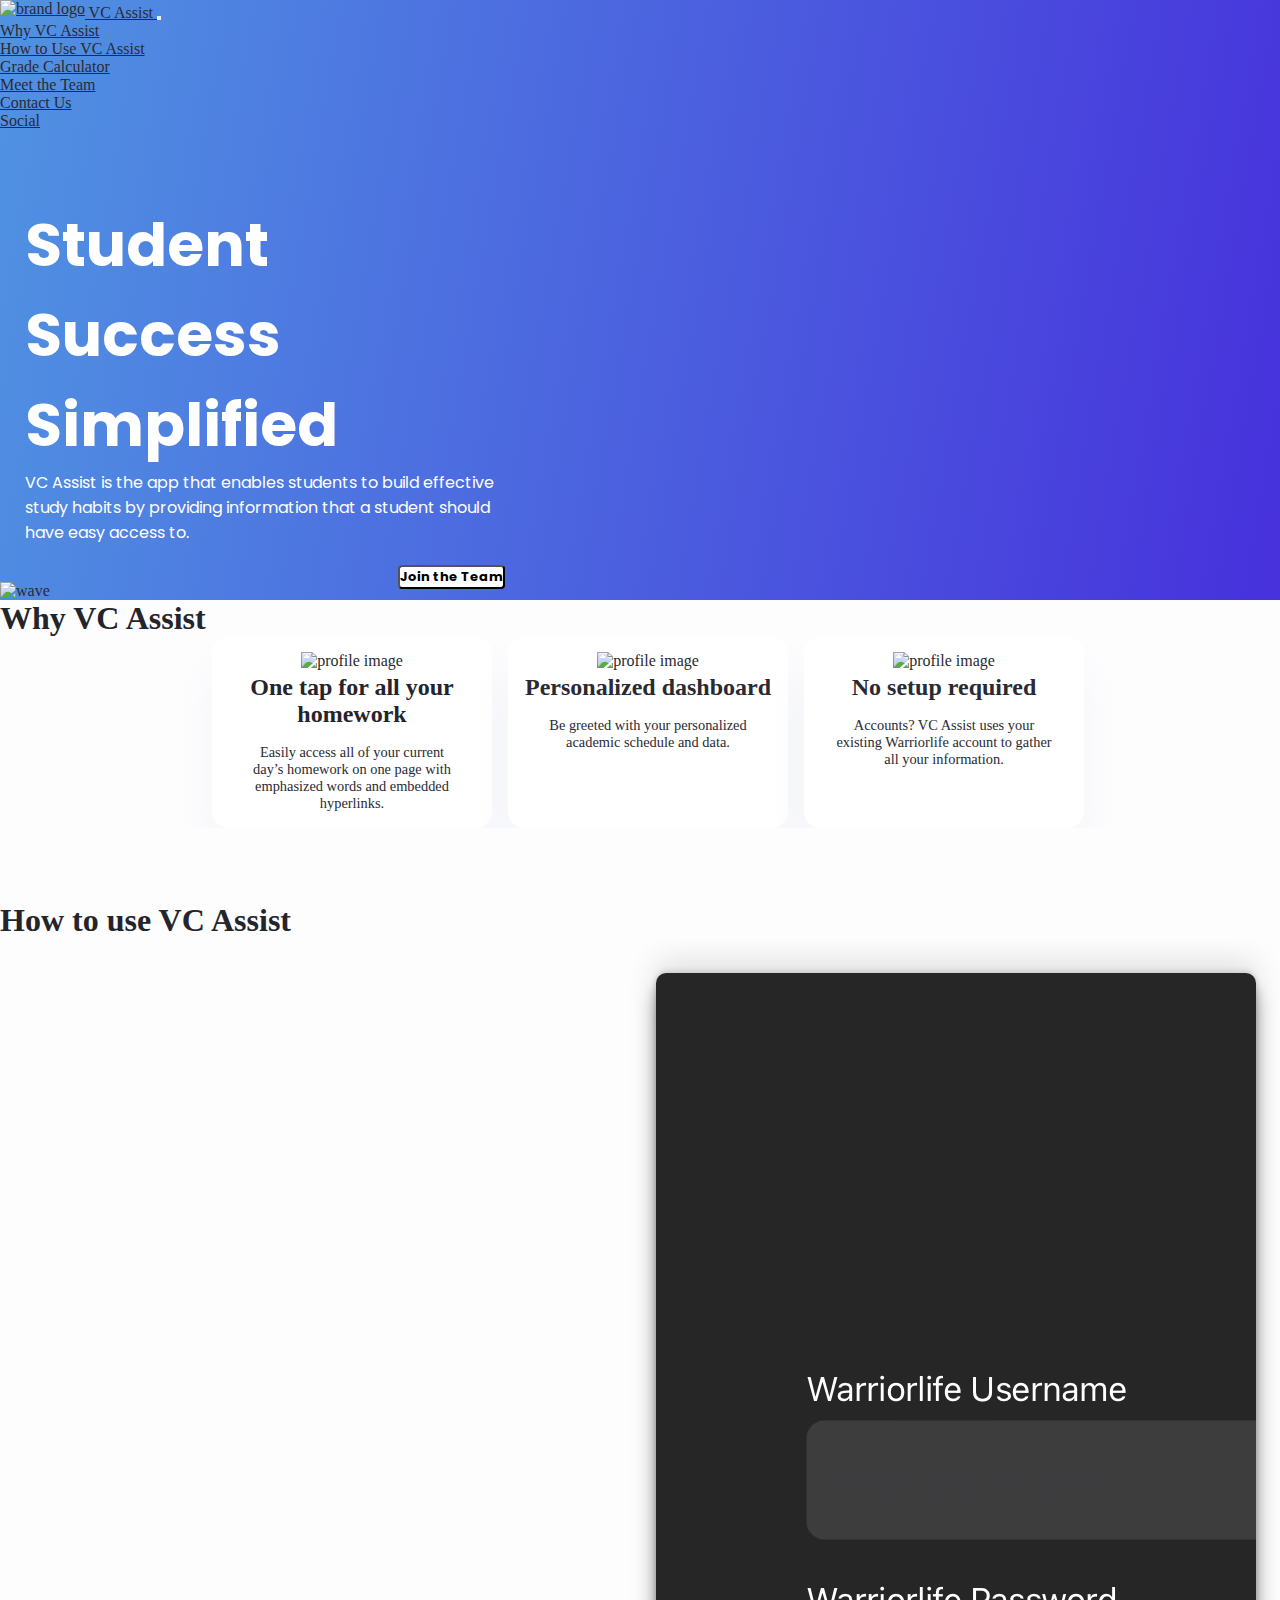
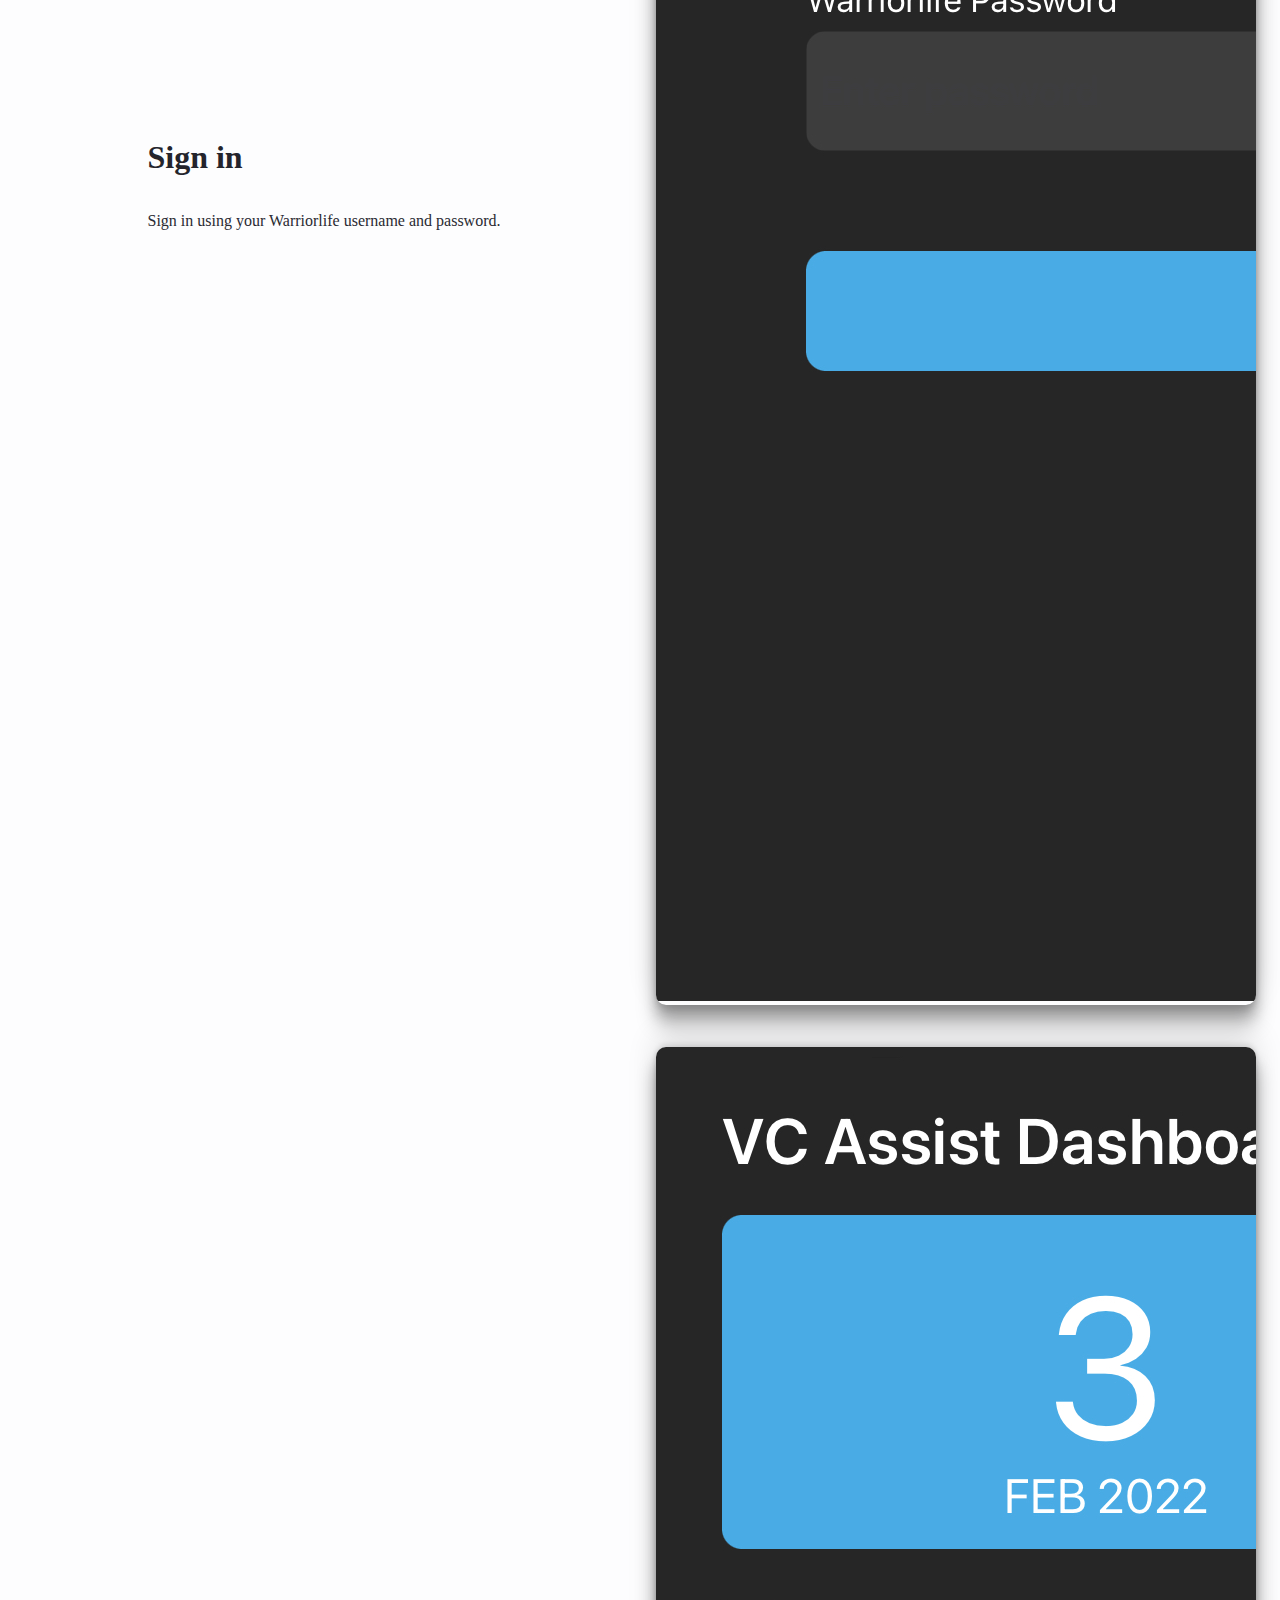
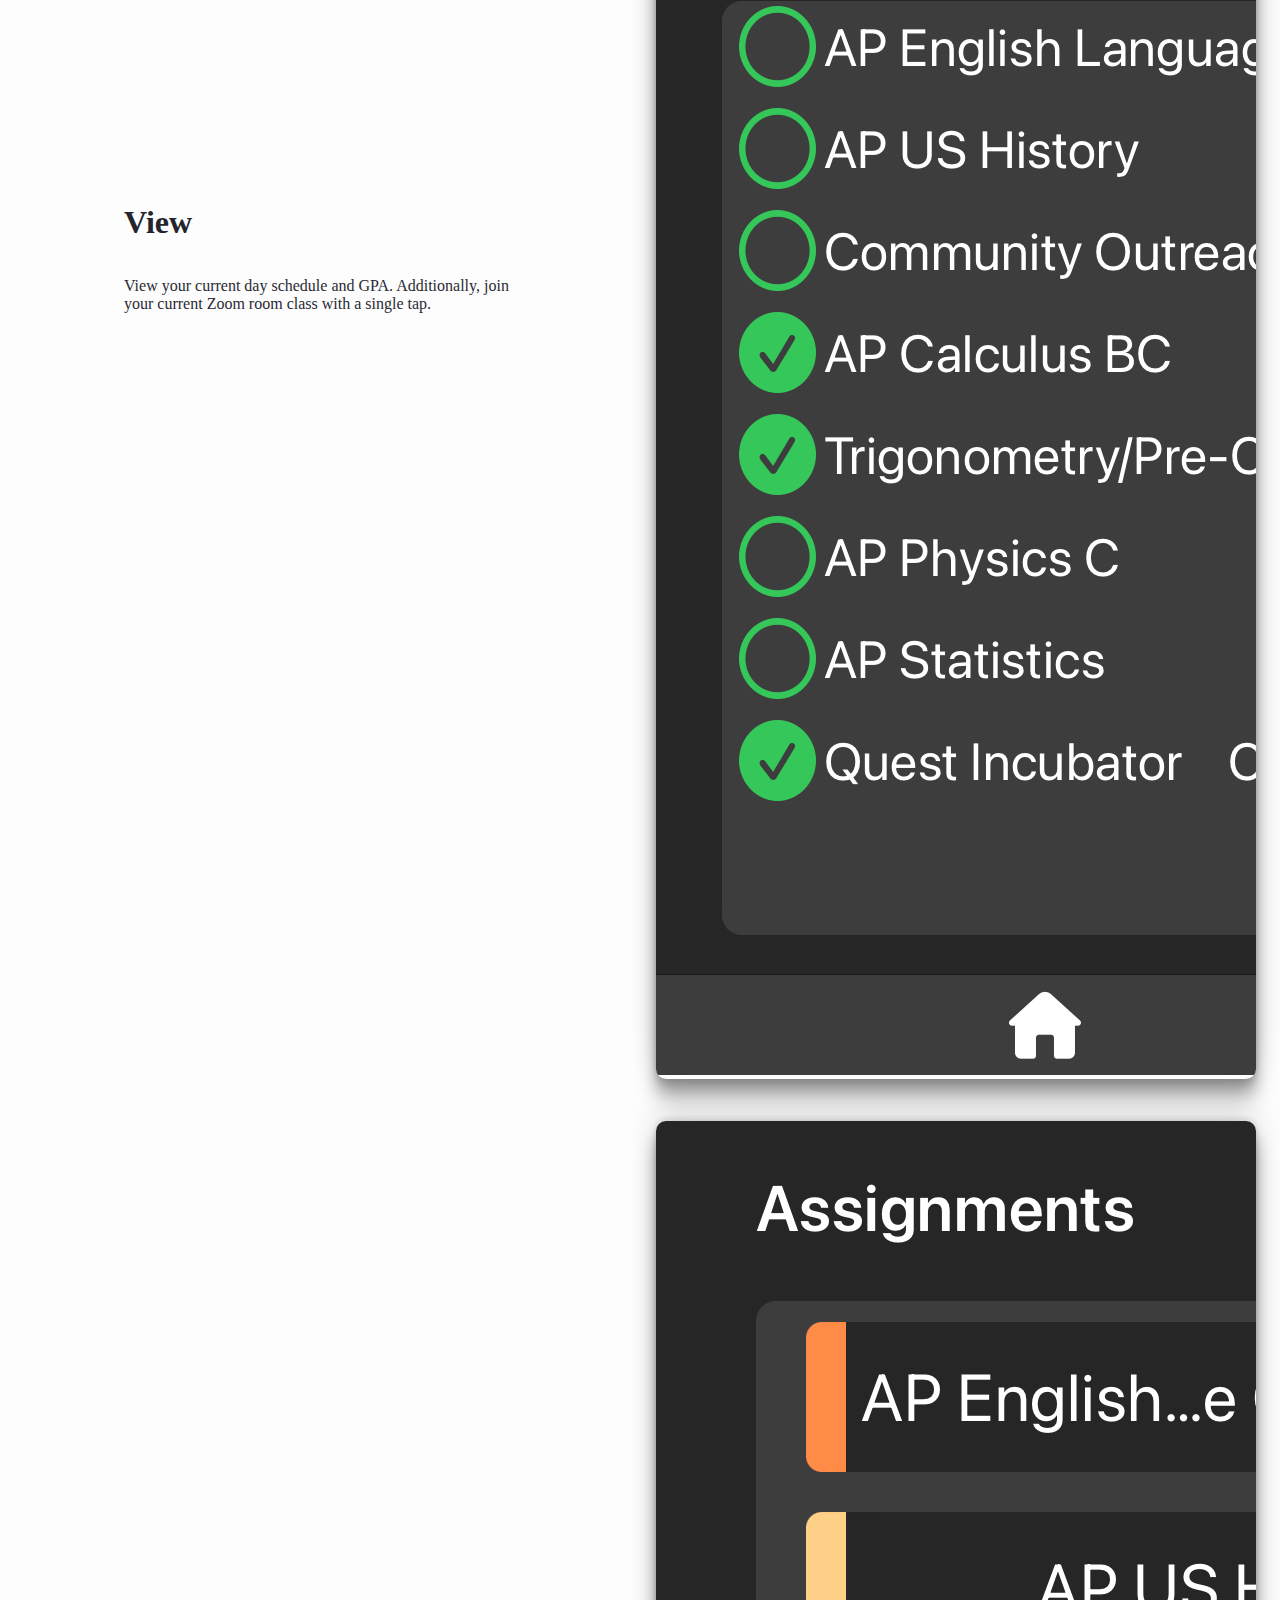
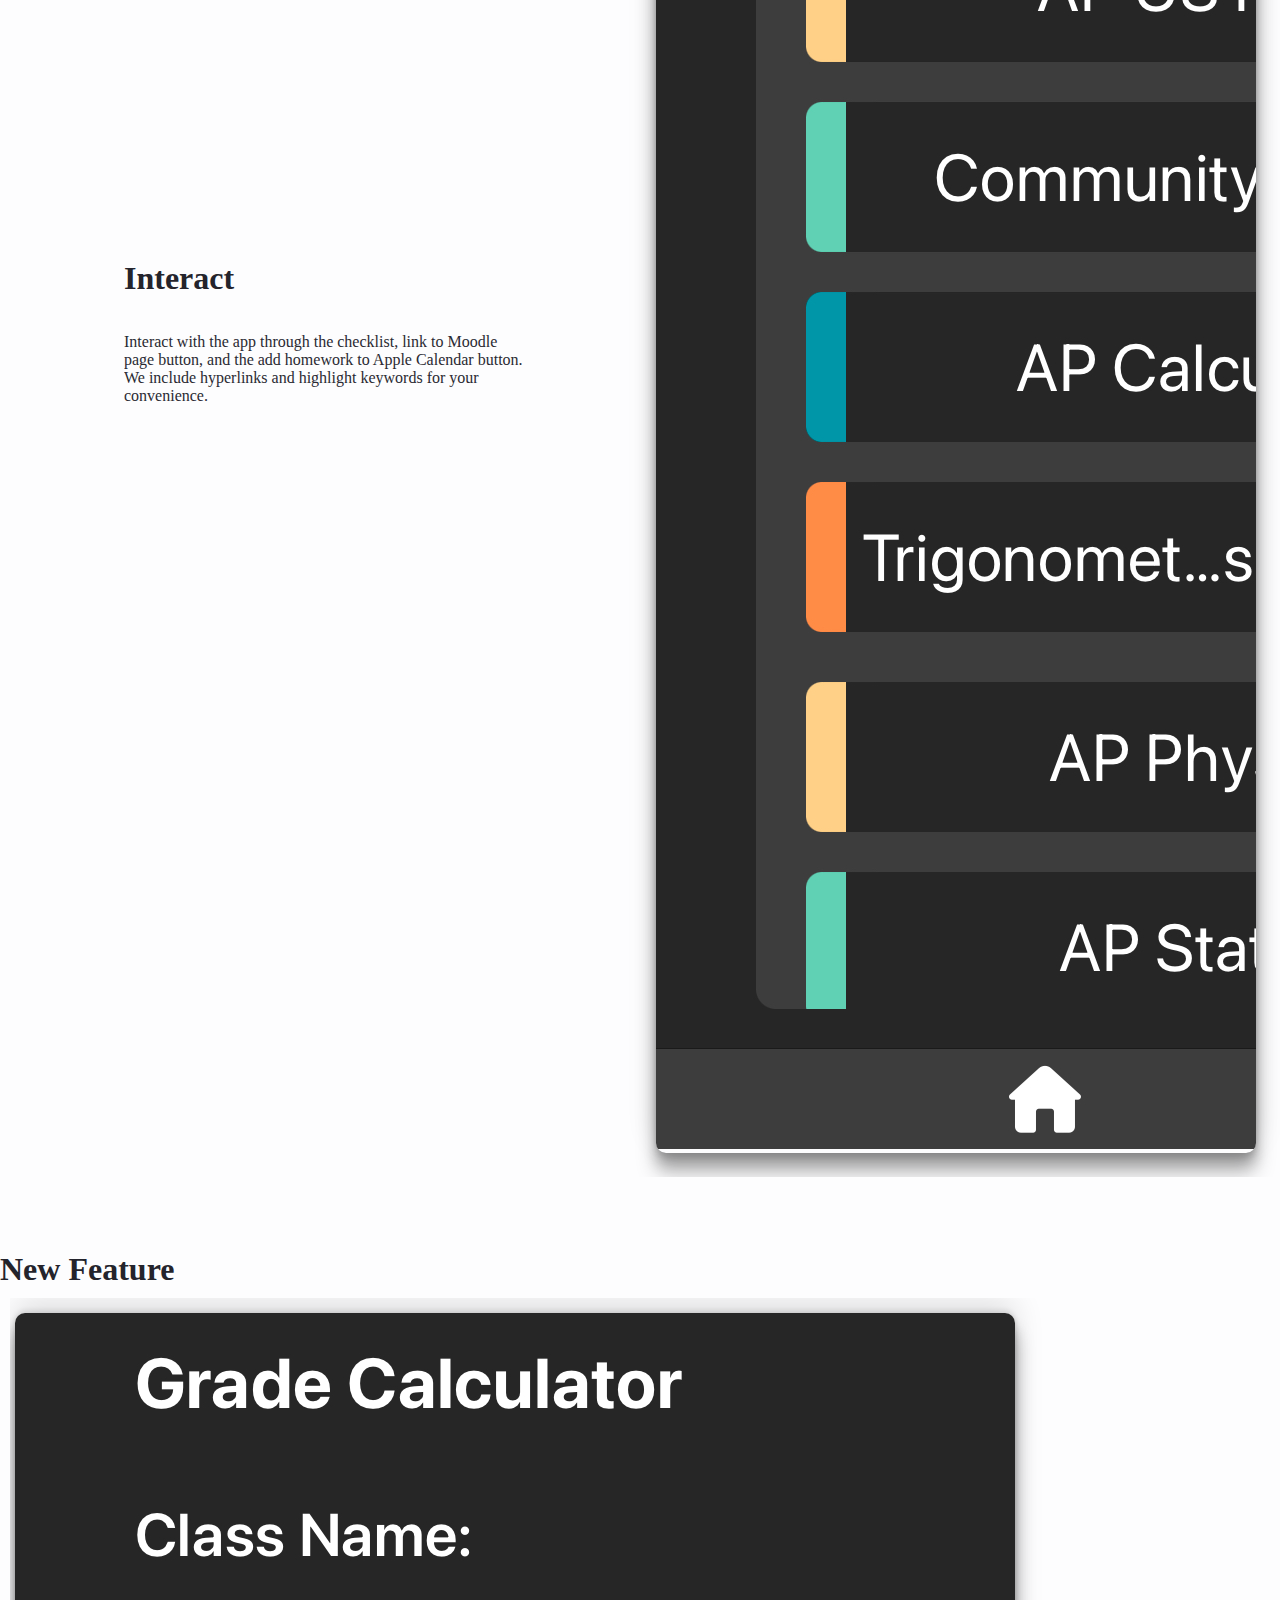
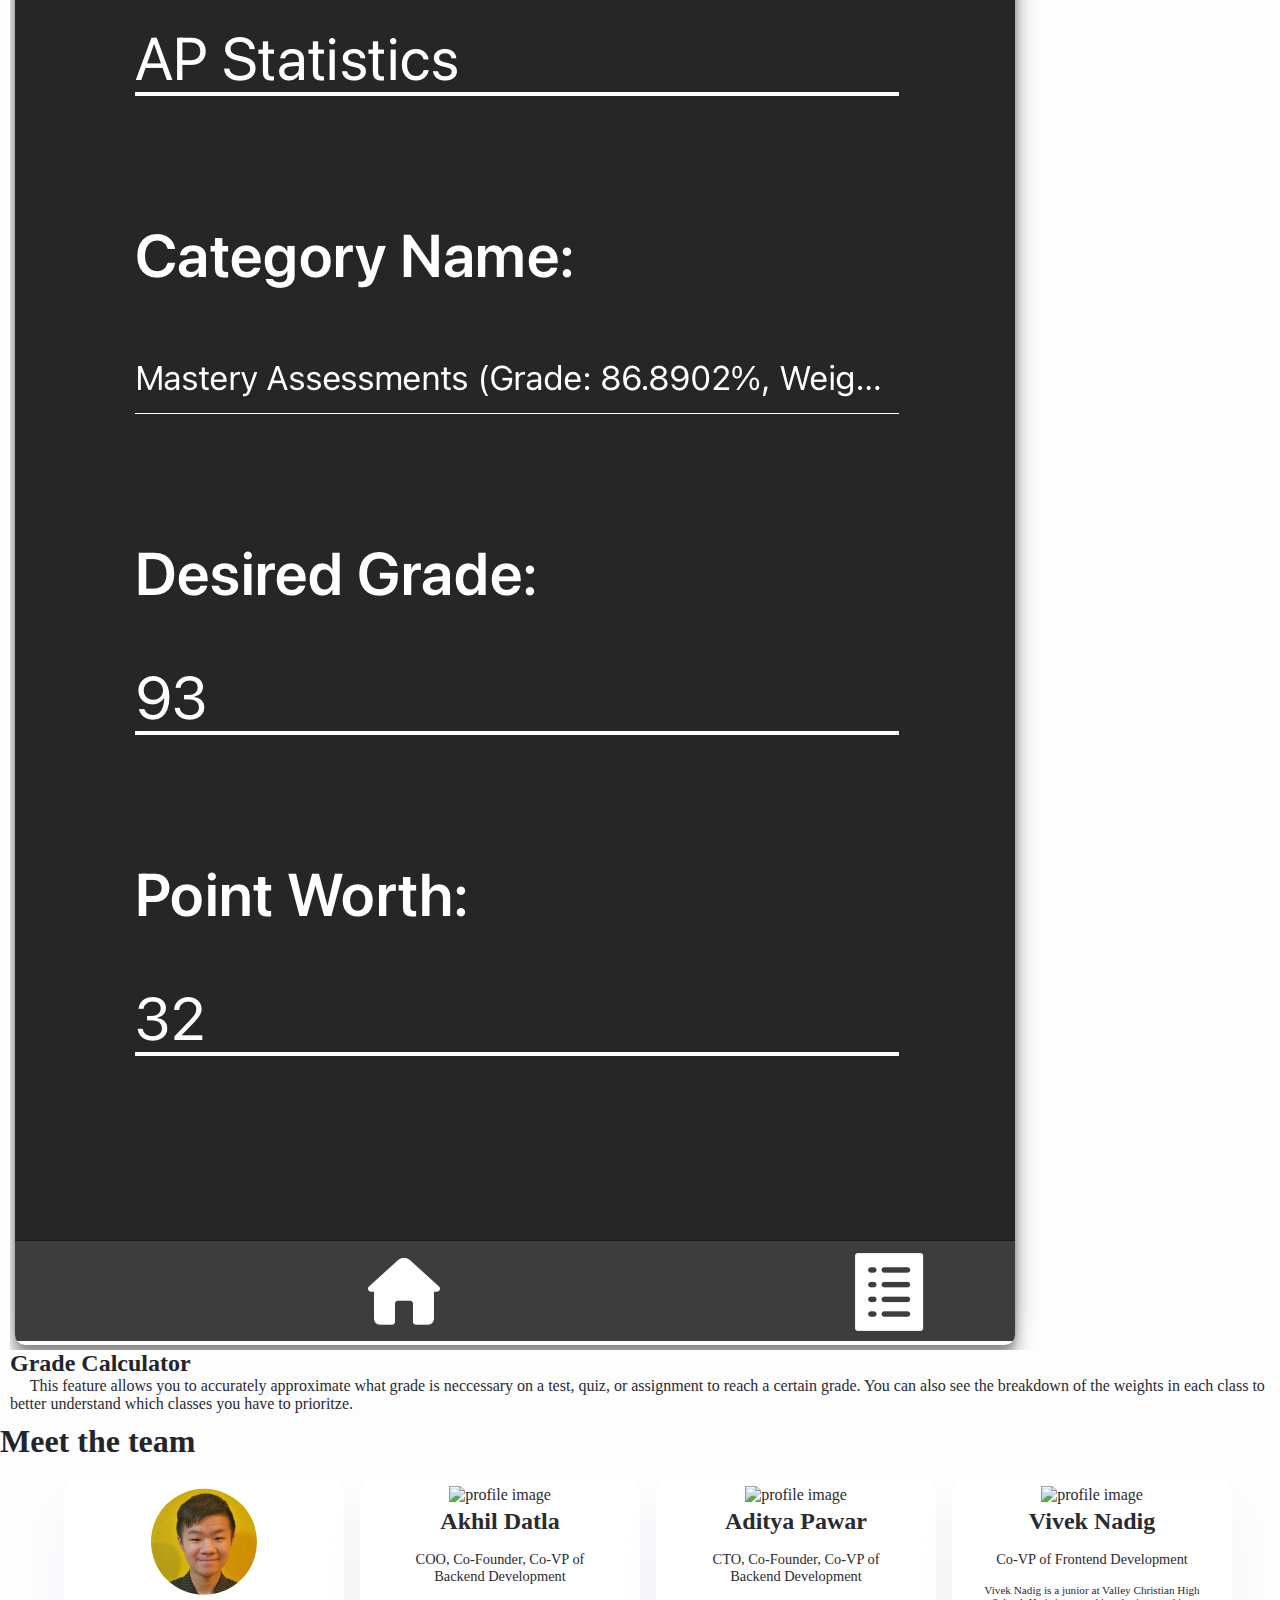
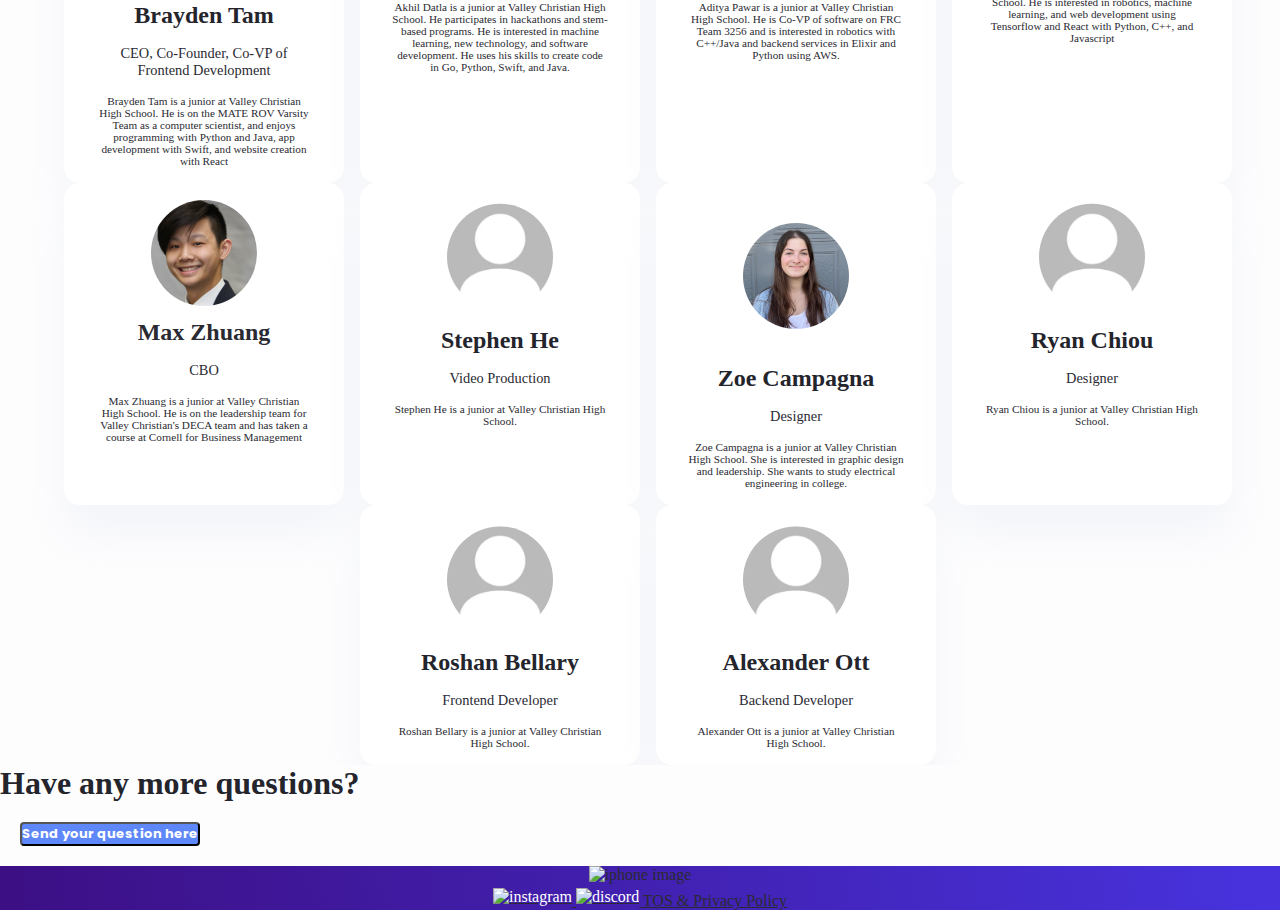
==== commit c10dd020: "formatted code; improved mobile image layout and styling consistency" ====
--- a/index.html
+++ b/index.html
@@ -1,24 +1,28 @@
 <!DOCTYPE html>
 <html lang="en">
+
    <head>
       <meta charset="UTF-8">
       <title>VC Assist Homepage</title>
       <link rel="icon" href="../css/assets/vcassist_logo.png">
       <meta name="viewport" content="width=device-width, initial-scale=1.0">
-      <link href="https://cdn.jsdelivr.net/npm/bootstrap@5.0.0-beta3/dist/css/bootstrap.min.css" rel="stylesheet" integrity="sha384-eOJMYsd53ii+scO/bJGFsiCZc+5NDVN2yr8+0RDqr0Ql0h+rP48ckxlpbzKgwra6" crossorigin="anonymous">
+      <link href="https://cdn.jsdelivr.net/npm/bootstrap@5.0.0-beta3/dist/css/bootstrap.min.css" rel="stylesheet"
+         integrity="sha384-eOJMYsd53ii+scO/bJGFsiCZc+5NDVN2yr8+0RDqr0Ql0h+rP48ckxlpbzKgwra6" crossorigin="anonymous">
       <link rel="stylesheet" href="../css/style.css">
    </head>
+
    <body>
       <header id="header">
          <div class="container-fluid nav-container">
             <nav class="navbar navbar-expand-lg navbar-dark bg-transparent">
                <div class="container-fluid">
                   <a class="navbar-brand" href="#header">
-                     <img alt="brand logo" src="../css/assets/vcassist_logo.png" width="35px"/>
+                     <img alt="brand logo" src="../css/assets/vcassist_logo.png" width="35px" />
                      VC Assist
                   </a>
-                  <button class="navbar-toggler" type="button" data-bs-toggle="collapse" data-bs-target="#navbarNav" aria-controls="navbarNav" aria-expanded="false" aria-label="Toggle navigation">
-                  <span class="navbar-toggler-icon"></span>
+                  <button class="navbar-toggler" type="button" data-bs-toggle="collapse" data-bs-target="#navbarNav"
+                     aria-controls="navbarNav" aria-expanded="false" aria-label="Toggle navigation">
+                     <span class="navbar-toggler-icon"></span>
                   </button>
                   <div class="collapse navbar-collapse mx-auto" id="navbarNav">
                      <ul class="navbar-nav">
@@ -55,8 +59,8 @@
                <div class="col-lg-6">
                   <div class="hero-text">
                      <h1 class="mb-4">Student Success Simplified</h1>
-                     <p>VC Assist is the app that enables students to build effective 
-                        study habits by providing information that a student 
+                     <p>VC Assist is the app that enables students to build effective
+                        study habits by providing information that a student
                         should have easy access to.
                      </p>
                      <div class="row m-0 p-0">
@@ -79,7 +83,7 @@
                   </div>
                </div>
                <div class="col-lg-6 mb-5">
-                  <img class="img-fluid header-hero-img" src="../css/assets/dashboard.jpg"  alt="ipad dashboard example">
+                  <img class="img-fluid header-hero-img" src="../css/assets/dashboard.jpg" alt="ipad dashboard example">
                </div>
             </div>
          </div>
@@ -95,7 +99,8 @@
                <div class="container container-team m-3 mb-5">
                   <img src='../css/assets/homework_pic.png' alt='profile image' class="illustration-vertical-img">
                   <h1 class="name">One tap for all your homework</h1>
-                  <p class="description">Easily access all of your current day’s homework on one page with emphasized words and embedded hyperlinks.</p>
+                  <p class="description">Easily access all of your current day’s homework on one page with emphasized
+                     words and embedded hyperlinks.</p>
                </div>
                <div class="container container-team m-3 mb-5">
                   <img src='../css/assets/dashboard_pic.png' alt='profile image' class="illustration-horizontal-img">
@@ -105,7 +110,8 @@
                <div class="container container-team m-3 mb-5">
                   <img src='../css/assets/relax_pic.png' alt='profile image' class="illustration-horizontal-img">
                   <p class="name">No setup required</p>
-                  <p class="description">Accounts? VC Assist uses your existing Warriorlife account to gather all your information. 
+                  <p class="description">Accounts? VC Assist uses your existing Warriorlife account to gather all your
+                     information.
                   </p>
                </div>
             </div>
@@ -117,48 +123,54 @@
             <div id="grid-steps">
                <div>
                   <h1 class="text-dark text-center">Sign in</h1>
-                  <p class="text-secondary appText-info">&emsp;<br><br><br>Sign in using your Warriorlife username and password.</p>
-               </div>
-               <div class="resize-steps mb-3">
+                  <p class="text-secondary appText-info">&emsp;<br><br>Sign in using your Warriorlife username and
+                     password.</p>
+               </div>
+               <div class="showcase-image mb-3">
                   <img class="img-fluid" src="../css/assets/signin.jpg" alt="sign in">
                </div>
                <div>
                   <h1 class="text-dark text-center">View</h1>
-                  <p class="text-secondary appText-info">&emsp;<br><br><br>View your current day schedule and GPA. Additionally, join your current Zoom room class with a single tap.</p>
-               </div>
-               <div class="resize-steps mb-3">
+                  <p class="text-secondary appText-info">&emsp;<br><br>View your current day schedule and GPA.
+                     Additionally, join your current Zoom room class with a single tap.</p>
+               </div>
+               <div class="showcase-image mb-3">
                   <img class="img-fluid" src="../css/assets/dashboard.jpg" alt="sign in">
                </div>
                <div>
                   <h1 class="text-dark text-center">Interact</h1>
-                  <p class="text-secondary appText-info">&emsp;<br><br><br>Interact with the app through the checklist, link to Moodle page button, and the add homework to Apple Calendar button. We include hyperlinks and highlight keywords for your convenience.</p>
-               </div>
-               <div class="resize-steps mb-3">
+                  <p class="text-secondary appText-info">&emsp;<br><br>Interact with the app through the checklist,
+                     link to Moodle page button, and the add homework to Apple Calendar button. We include hyperlinks
+                     and highlight keywords for your convenience.</p>
+               </div>
+               <div class="showcase-image mb-3">
                   <img class="img-fluid" src="../css/assets/assignments.jpg" alt="sign in">
                </div>
             </div>
          </section>
          <section id="section-3">
             <div class="text-center">
-              <h1 class="text-dark"><br><br>New Feature</h1>
+               <h1 class="text-dark"><br><br>New Feature</h1>
             </div>
             <div class="container text-center">
-              <div class="row" style="padding: 10px">
-                <div class="col-md-6" style="padding: 5px;">
-                  <div class="about-img bshadow m-3 mb-5">
-                    <img class="img-fluid" src="../css/assets/gcalc.jpg" alt="iphone image">
+               <div class="row" style="padding: 10px">
+                  <div class="col-md-6 px-4" style="padding: 5px;">
+                     <div class="showcase-image mb-5">
+                        <img class="img-fluid" src="../css/assets/gcalc.jpg" alt="iphone image">
+                     </div>
                   </div>
-                </div>
-                <div class="col-md-6">
-                  <div class="panel about-txt">
-                    <h2 class="mt-5">Grade Calculator</h2>
-                    <p class="pt-4 text-secondary">
-                      &emsp; This feature allows you to accurately approximate what grade is neccessary on a test, quiz, or assignment to reach a certain grade. You can also see the breakdown of the weights in each class to better understand which classes you have to prioritze.
-                    </p>
-                    <!-- place gofundme button -->
+                  <div class="col-md-6">
+                     <div class="panel about-txt">
+                        <h2 class="mt-5">Grade Calculator</h2>
+                        <p class="pt-4 text-secondary">
+                           &emsp; This feature allows you to accurately approximate what grade is neccessary on a test,
+                           quiz, or assignment to reach a certain grade. You can also see the breakdown of the weights
+                           in each class to better understand which classes you have to prioritze.
+                        </p>
+                        <!-- place gofundme button -->
+                     </div>
                   </div>
-                </div>
-              </div>
+               </div>
             </div>
          </section>
 
@@ -173,72 +185,90 @@
                   <img src='../css/assets/Brayden.jpeg' alt='profile image' class="profile-img">
                   <h1 class="name">Brayden Tam</h1>
                   <p class="description">CEO, Co-Founder, Co-VP of Frontend Development</p>
-                  <p class="description-bio text-muted">Brayden Tam is a junior at Valley Christian High School. He is on the MATE ROV Varsity Team as a computer scientist, and enjoys programming with Python and Java, app development with Swift, and website creation with React</p>
+                  <p class="description-bio text-muted">Brayden Tam is a junior at Valley Christian High School. He is
+                     on the MATE ROV Varsity Team as a computer scientist, and enjoys programming with Python and Java,
+                     app development with Swift, and website creation with React</p>
                </div>
                <div class="container-team m-2 mb-5">
                   <img src='../css/assets/Akhil.png' alt='profile image' class="profile-img">
                   <p class="name">Akhil Datla</p>
                   <p class="description">COO, Co-Founder, Co-VP of Backend Development</p>
-                  <p class="description-bio text-muted">Akhil Datla is a junior at Valley Christian High School. He participates in hackathons and stem-based programs. He is interested in machine learning, new technology, and software development. He uses his skills to create code in Go, Python, Swift, and Java.</p>
+                  <p class="description-bio text-muted">Akhil Datla is a junior at Valley Christian High School. He
+                     participates in hackathons and stem-based programs. He is interested in machine learning, new
+                     technology, and software development. He uses his skills to create code in Go, Python, Swift, and
+                     Java.</p>
                </div>
                <div class="container-team m-2 mb-5">
                   <img src='../css/assets/aditya.png' alt='profile image' class="profile-img">
                   <p class="name">Aditya Pawar</p>
                   <p class="description">CTO, Co-Founder, Co-VP of Backend Development</p>
-                  <p class="description-bio text-muted">Aditya Pawar is a junior at Valley Christian High School. He is Co-VP of software on FRC Team 3256 and is interested in robotics with C++/Java and backend services in Elixir and Python using AWS.</p>
+                  <p class="description-bio text-muted">Aditya Pawar is a junior at Valley Christian High School. He is
+                     Co-VP of software on FRC Team 3256 and is interested in robotics with C++/Java and backend services
+                     in Elixir and Python using AWS.</p>
                </div>
                <div class="container-team m-2 mb-5">
                   <img src='../css/assets/vivek.png' alt='profile image' class="profile-img">
                   <p class="name">Vivek Nadig</p>
                   <p class="description">Co-VP of Frontend Development</p>
-                  <p class="description-bio text-muted">Vivek Nadig is a junior at Valley Christian High School. He is interested in robotics, machine learning, and web development using Tensorflow and React with Python, C++, and Javascript</p>
+                  <p class="description-bio text-muted">Vivek Nadig is a junior at Valley Christian High School. He is
+                     interested in robotics, machine learning, and web development using Tensorflow and React with
+                     Python, C++, and Javascript</p>
                </div>
                <div class="container-team m-2 mb-5">
                   <img src='../css/assets/Maxx.png' alt='profile image' class="profile-img">
                   <p class="name">Max Zhuang</p>
                   <p class="description">CBO</p>
-                  <p class="description-bio text-muted">Max Zhuang is a junior at Valley Christian High School. He is on the leadership team for Valley Christian's DECA team and has taken a course at Cornell for Business Management</p>
-               </div>
-               <div class="container-team m-2 mb-5 ">
-                  <img src='../css/assets/FFF73DF9-C218-4393-9493-9FCA0261D843.jpeg' alt='profile image' class="profile-img">
+                  <p class="description-bio text-muted">Max Zhuang is a junior at Valley Christian High School. He is on
+                     the leadership team for Valley Christian's DECA team and has taken a course at Cornell for Business
+                     Management</p>
+               </div>
+               <div class="container-team m-2 mb-5 ">
+                  <img src='../css/assets/FFF73DF9-C218-4393-9493-9FCA0261D843.jpeg' alt='profile image'
+                     class="profile-img">
                   <h1 class="name">Stephen He</h1>
                   <p class="description">Video Production</p>
                   <p class="description-bio text-muted">Stephen He is a junior at Valley Christian High School.</p>
                </div>
-             <div class="container-team m-2 mb-5 ">
+               <div class="container-team m-2 mb-5 ">
                   <img src='../css/assets/zoepfp.jpg' alt='profile image' class="profile-img">
                   <h1 class="name">Zoe Campagna</h1>
                   <p class="description">Designer</p>
-                  <p class="description-bio text-muted">Zoe Campagna is a junior at Valley Christian High School. She is interested in graphic design and leadership. She wants to study electrical engineering in college.</p>
-               </div>
-               <div class="container-team m-2 mb-5 ">
-                  <img src='../css/assets/FFF73DF9-C218-4393-9493-9FCA0261D843.jpeg' alt='profile image' class="profile-img">
+                  <p class="description-bio text-muted">Zoe Campagna is a junior at Valley Christian High School. She is
+                     interested in graphic design and leadership. She wants to study electrical engineering in college.
+                  </p>
+               </div>
+               <div class="container-team m-2 mb-5 ">
+                  <img src='../css/assets/FFF73DF9-C218-4393-9493-9FCA0261D843.jpeg' alt='profile image'
+                     class="profile-img">
                   <h1 class="name">Ryan Chiou</h1>
                   <p class="description">Designer</p>
                   <p class="description-bio text-muted">Ryan Chiou is a junior at Valley Christian High School.</p>
                </div>
                <div class="container-team m-2 mb-5 ">
-                  <img src='../css/assets/FFF73DF9-C218-4393-9493-9FCA0261D843.jpeg' alt='profile image' class="profile-img">
+                  <img src='../css/assets/FFF73DF9-C218-4393-9493-9FCA0261D843.jpeg' alt='profile image'
+                     class="profile-img">
                   <h1 class="name">Roshan Bellary</h1>
                   <p class="description">Frontend Developer</p>
                   <p class="description-bio text-muted">Roshan Bellary is a junior at Valley Christian High School.</p>
                </div>
                <div class="container-team m-2 mb-5 ">
-                  <img src='../css/assets/FFF73DF9-C218-4393-9493-9FCA0261D843.jpeg' alt='profile image' class="profile-img">
+                  <img src='../css/assets/FFF73DF9-C218-4393-9493-9FCA0261D843.jpeg' alt='profile image'
+                     class="profile-img">
                   <h1 class="name">Alexander Ott</h1>
                   <p class="description">Backend Developer</p>
                   <p class="description-bio text-muted">Alexander Ott is a junior at Valley Christian High School.</p>
                </div>
             </div>
          </section>
-      <section id="section-5">
-         <div class="container mt-5 text-center">
-            <h1 class="text-dark" style="align-content:center">Have any more questions?</h1>
-            <a href="https://vc-assist.atlassian.net/servicedesk/customer/portals" target="_blank">
-               <button id="Email-btn" class="btn px-5 py-2 align-content-center mg-bottom">Send your question here</button>
-            </a>
-         </div>
-      </section>
+         <section id="section-5">
+            <div class="container mt-5 text-center">
+               <h1 class="text-dark" style="align-content:center">Have any more questions?</h1>
+               <a href="https://vc-assist.atlassian.net/servicedesk/customer/portals" target="_blank">
+                  <button id="Email-btn" class="btn px-5 py-2 align-content-center mg-bottom">Send your question
+                     here</button>
+               </a>
+            </div>
+         </section>
       </main>
       <footer>
          <section id="footer-contain">
@@ -258,8 +288,15 @@
             </div>
       </footer>
       </section>
-      <script src="https://cdnjs.cloudflare.com/ajax/libs/jquery/3.3.1/jquery.min.js" integrity="sha512-+NqPlbbtM1QqiK8ZAo4Yrj2c4lNQoGv8P79DPtKzj++l5jnN39rHA/xsqn8zE9l0uSoxaCdrOgFs6yjyfbBxSg==" crossorigin="anonymous"></script>
-      <script src="https://cdn.jsdelivr.net/npm/@popperjs/core@2.9.1/dist/umd/popper.min.js" integrity="sha384-SR1sx49pcuLnqZUnnPwx6FCym0wLsk5JZuNx2bPPENzswTNFaQU1RDvt3wT4gWFG" crossorigin="anonymous"></script>
-      <script src="https://cdn.jsdelivr.net/npm/bootstrap@5.0.0-beta3/dist/js/bootstrap.min.js" integrity="sha384-j0CNLUeiqtyaRmlzUHCPZ+Gy5fQu0dQ6eZ/xAww941Ai1SxSY+0EQqNXNE6DZiVc" crossorigin="anonymous"></script>
+      <script src="https://cdnjs.cloudflare.com/ajax/libs/jquery/3.3.1/jquery.min.js"
+         integrity="sha512-+NqPlbbtM1QqiK8ZAo4Yrj2c4lNQoGv8P79DPtKzj++l5jnN39rHA/xsqn8zE9l0uSoxaCdrOgFs6yjyfbBxSg=="
+         crossorigin="anonymous"></script>
+      <script src="https://cdn.jsdelivr.net/npm/@popperjs/core@2.9.1/dist/umd/popper.min.js"
+         integrity="sha384-SR1sx49pcuLnqZUnnPwx6FCym0wLsk5JZuNx2bPPENzswTNFaQU1RDvt3wT4gWFG" crossorigin="anonymous">
+      </script>
+      <script src="https://cdn.jsdelivr.net/npm/bootstrap@5.0.0-beta3/dist/js/bootstrap.min.js"
+         integrity="sha384-j0CNLUeiqtyaRmlzUHCPZ+Gy5fQu0dQ6eZ/xAww941Ai1SxSY+0EQqNXNE6DZiVc" crossorigin="anonymous">
+      </script>
    </body>
-</html>
+
+</html>--- a/css/style.css
+++ b/css/style.css
@@ -1,6 +1,6 @@
 @import url('https://fonts.googleapis.com/css2?family=Montserrat:wght@300;400&family=Poppins&family=Roboto:wght@100&family=Source+Sans+Pro&display=swap');
 
-*{
+* {
     box-sizing: border-box;
     overflow-x: hidden;
     margin: 0;
@@ -8,32 +8,29 @@
     color: var(--clr-gray)
 }
 
-:root{
-    --Poppins-font:"Poppins";
-    --Roboto-font:"Roboto";
-    --Montserrat-font:"Montserrat";
-    --SSPro-font:"Source Sans Pro";
-    --bggradient-header: linear-gradient(99.89deg, #5093e2 -0.49%, #4732DC 98.8%); 
+:root {
+    --Poppins-font: "Poppins";
+    --Roboto-font: "Roboto";
+    --Montserrat-font: "Montserrat";
+    --SSPro-font: "Source Sans Pro";
+    --bggradient-header: linear-gradient(99.89deg, #5093e2 -0.49%, #4732DC 98.8%);
     --bggradient-footer: linear-gradient(263.56deg, #4732DC 1.74%, #3C0F84 99.77%);
     --clr-primary: #651fff;
     --clr-gray: #2a2a32;
     --clr-gray-light: #b0bec5;
-    
-}
-
-
- /* header and navbar*/
-
-
-body{
-     background: #fdfdfe;
-}
-
-nav-item > a{
-    color: white!important;
-
-}
-nav-item > a:link{
+}
+
+/* header and navbar */
+
+body {
+    background: #fdfdfe;
+}
+
+nav-item>a {
+    color: white !important;
+}
+
+nav-item>a:link {
     text-decoration: none;
 }
 
@@ -48,10 +45,12 @@
     z-index: 1;
     min-height: 500px;
 }
-.nav-container{
-    color: white!important;
-}
-.box-shadow{
+
+.nav-container {
+    color: white !important;
+}
+
+.box-shadow {
     box-shadow: rgba(100, 100, 111, 0.2) 0px 7px 29px 0px;
 }
 
@@ -60,47 +59,43 @@
     cursor: pointer;
     box-shadow: 0 2.5px 10px 1.5px rgba(0, 0, 0, 0.25);
     /* box-shadow: 0px 4px 4px rgba(0, 0, 0, 0.25); */
-  }
-    
-button:active { 
+}
+
+button:active {
     /* box-shadow: inset 0 1.5px 6.5px 1.5px #d6d9df; */
     box-shadow: 0 1.5px 6.5px 1.5px rgba(0, 0, 0, 0.25);
     cursor: pointer;
     /* border: none; */
     outline: none;
-  }
-
-.header-mask{
+}
+
+.header-mask {
     position: absolute;
     bottom: 0;
     z-index: 1;
     /* transform: scale(1.25); */
 }
-.hero-container{
+
+.hero-container {
     position: absolute;
     z-index: 3;
     align-items: center;
     overflow: hidden;
-    
-}
-
-.navbar-brand{
+
+}
+
+.navbar-brand {
     font-weight: 450;
 }
-    
-.hero-row{
+
+.hero-row {
     margin-top: 70px;
     max-height: 500px;
     overflow: hidden;
-    /* display:flex;
-    flex-direction: row;
-    justify-content: center;
-    overflow: hidden; */
 }
 
 .header-hero-img {
     border-radius: 8px;
-    /* margin-left: 10vw; */
     width: 100%;
     height: auto;
     max-width: 550px;
@@ -108,56 +103,56 @@
     margin: auto;
     z-index: 3;
     box-shadow: rgba(0, 0, 0, 0.24) 0px 3px 8px;
-    display:block;
-}
-.hero-text{
+    display: block;
+}
+
+.hero-text {
     margin: auto;
     max-width: 500px;
-    /* margin-top: -25px; */
     font-family: var(--Poppins-font);
 }
-.hero-text h1{
+
+.hero-text h1 {
     overflow: hidden;
     color: white;
     font-size: 60px;
     font-weight: bold;
 }
-.hero-text p{
+
+.hero-text p {
     color: white;
 }
-.row-btn{
+
+.row-btn {
     max-width: 400px;
 }
-#Go-Fund-Me-btn{
+
+#Go-Fund-Me-btn {
     overflow: hidden;
     white-space: nowrap;
     background: #FFFFFF;
     color: black;
     font-family: var(--Poppins-font);
-    /* box-shadow: 0px 4px 4px rgba(0, 0, 0, 0.25); */
     border-radius: 4px;
     font-size: small;
     font-weight: bold;
     float: right;
-    
-}
-
-#Discord-btn{
+}
+
+#Discord-btn {
     overflow: hidden;
     white-space: nowrap;
     background: #272B31;
     color: #FFFFFF;
     font-family: var(--Poppins-font);
-    /* box-shadow: 0px 4px 4px rgba(0, 0, 0, 0.25); */
     border-radius: 4px;
     font-size: small;
     font-weight: bold;
     float: right;
     margin-left: 35vw;
-    
-}
-
-#Google-Form-btn{
+}
+
+#Google-Form-btn {
     overflow: hidden;
     white-space: nowrap;
     background-color: #272B31;
@@ -171,52 +166,61 @@
 }
 
 
-#Email-btn{
+#Email-btn {
     overflow: hidden;
     white-space: nowrap;
     background-color: #5E87FA;
     color: #FFFFFF;
     font-family: var(--Poppins-font);
-    /* box-shadow: 0px 4px 4px rgba(0, 0, 0, 0.25); */
     border-radius: 4px;
     font-size: small;
     font-weight: bold;
 }
 
 /* features(steps) */
-h1, a{
-    overflow: hidden;
-}
-
-h1, h2, h3, h4, h5, h6{
+h1,
+a {
+    overflow: hidden;
+}
+
+h1,
+h2,
+h3,
+h4,
+h5,
+h6 {
     color: #24242c;
 }
 
-.resize-steps{
-    width: 100%; /* you can use % */
-    min-width: 500px;
+.showcase-image {
     max-width: 1000px;
+    width: 100%;
     height: auto;
-    box-shadow: rgba(0, 0, 0, 0.25) 0px 20px 20px, rgba(0, 0, 0, 0.12) 0px -12px 30px, rgba(0, 0, 0, 0.12) 0px 4px 6px, rgba(0, 0, 0, 0.17) 0px 12px 13px, rgba(0, 0, 0, 0.09) 0px -3px 5px;
+
+    box-shadow: rgba(0, 0, 0, 0.25) 0px 20px 20px,
+                rgba(0, 0, 0, 0.12) 0px -12px 30px,
+                rgba(0, 0, 0, 0.12) 0px 4px 6px,
+                rgba(0, 0, 0, 0.17) 0px 12px 13px,
+                rgba(0, 0, 0, 0.09) 0px -3px 5px;
+
     border-radius: 10px;
     margin-top: 10px;
 }
 
-#grid-steps{
+#grid-steps {
     display: grid;
     grid-template-columns: 1fr 1fr;
     grid-gap: 2rem;
-    /* max-width: 700px; */
     margin: auto;
     padding: 1.5rem;
     place-items: center;
 }
 
-.appText-info{
+.appText-info {
     max-width: 400px;
 }
 
-#grid-steps1{
+#grid-steps1 {
     padding: auto;
 }
 
@@ -226,7 +230,8 @@
     flex-wrap: wrap;
     justify-content: center;
 }
-#row{
+
+#row {
     margin-left: 40%;
 }
 
@@ -238,12 +243,10 @@
     border-radius: 1rem;
     position: relative;
     width: 280px;
-    /* margin-top: 0.5rem; */
-    /* margin-bottom: 1rem; */
     margin-left: 1rem;
 }
 
-.bshadow{
+.bshadow {
     box-shadow: 0 30px 40px 0 rgb(212 217 232 / 20%);
     background: white;
     text-align: center;
@@ -255,21 +258,22 @@
     width: 8rem;
     clip-path: circle(53px at center);
 }
-.profile-img-s{
+
+.profile-img-s {
     margin-top: 0.5em;
-    height:auto;
+    height: auto;
     width: 7rem;
     clip-path: circle(53px at center);
 }
+
 .illustration-vertical-img {
-    width:7rem;
+    width: 7rem;
     height: auto;
-    /* border-radius: 5px; */
     margin-top: 15px;
 }
+
 .illustration-horizontal-img {
     height: 7em;
-    /* border-radius: 5px; */
     margin-top: 15px;
 }
 
@@ -290,97 +294,56 @@
 
 /* about us */
 
-.section-3{
+.section-3 {
     padding: 20vmin 0;
 }
-.section-3 .row .col-md-6{
+
+.section-3 .row .col-md-6 {
     padding: 5px;
 }
-/* .section-3 .row .col-md-6 .about-img{
-    margin: 5px;
-    border-radius: 50px;
-} */
-.about-img img{
+
+.about-img img {
     width: 100%;
     height: auto;
-    /* max-height: 600px; */
     border-radius: 4px;
     box-shadow: 0px 4px 30px 20px rgba(238, 241, 247, 0.5);
 
 }
-.section-3 .row .col-md-6 .about-txt{
+
+.section-3 .row .col-md-6 .about-txt {
     margin: 5px;
     overflow: hidden;
     border-radius: 5px;
     height: 100%;
 }
 
-.about-txt > h2 {
-    oveflow-y: hidden;
-}
-
-.about > div{
-    font-size: 200px!important;
-}
-
-.about > p{
-    /* font-size: 200px; */
-}
-/* .section-3 .row .col-md-6 .about-img img{
-    opacity: 0.8;
-    width: 80%;
-    border-radius: 0.2rem;
-} */
-
-/* .section-3 .row .col-md-6:last-child{
+.about-txt>h2 {
+    overflow-y: hidden;
+}
+
+.about>div {
+    font-size: 200px !important;
+}
+
+footer {
+    background: var(--bggradient-footer);
+}
+
+#mask-footer {
+    margin-top: 0;
+}
+
+#footer-container {
     position: relative;
-}  */
-
-/* .section-3 .row .col-md-6 .panel{
-    position: absolute;
-    top: 7vmin;
-    left: -18vmin;
-    background: white;
-    border-radius: 3px;
-    text-align: left;
-    padding: 13vmin 5vmin 20vmin 10vmin;
-    box-shadow: 0px 25px 42px rgba(0,0,0,0.2);
-} */
-
-
-
-/* .blue-line{
-    width: 80%;  
-    height: 2px;  
-    background-color: pink;  
-    margin-bottom: 7px;  
-    margin-right: auto;  
-    margin-left: auto;  
-    margin-top: 9px;  
-    border-width: 4px;  
-    border-color: blue;  
-    border-color: #4390EA; 
-}*/
-
-footer{
-    background: var(--bggradient-footer);
-}
-
-#mask-footer{
-    margin-top: 0;
-}
-
-#footer-container{
-position: relative;
-text-align: center;
-}
-
-
-.social h1{
+    text-align: center;
+}
+
+
+.social h1 {
     color: white;
 }
 
-.social img{
+.social img {
     color: white;
     width: 40px;
     height: 40px;
@@ -390,121 +353,78 @@
     position: absolute;
     bottom: 8px;
     right: 16px;
-  }
-.mg-bottom{
+}
+
+.mg-bottom {
     margin: 20px;
 }
 
-
-/* @media screen and (max-width: 1440px){
-    .header-hero-img {
-        z-index: 3;
-    }
-} */
-
-/* @media screen and (max-width: 1024px){
-    #header{
-        height: 50vh;
-        z-index: 1;
-    }
-    .header-hero-img {
-        max-width: 600px;
-    }
-    .hero-row{
-        max-height: none;
-    }
-} */
-
-@media screen and (max-width: 991px){
+@media screen and (max-width: 991px) {
     #header {
-        /* position: relative;
-        overflow: hidden;
-        top: 0;
-        left: 0;
-        background: var(--bggradient-header); */
-        /* height: 50vh;
-        min-height: 900px;
-        z-index: 1; */
-        /* margin-top: 0; */
         min-height: 1000px;
         height: 30vh;
         min-height: 750px;
         z-index: 1;
     }
-    .resize-steps{
-        min-width: 400px;
-    }
-
-    .hero-text > *{
+
+    .hero-text>* {
         margin: auto;
         text-align: center;
     }
-    
-    .hero-container{
-        /* position: absolute;
-        z-index: 3;
-        align-items: center */
+
+    .hero-container {
         height: 100%;
         min-height: 750px
-        
-    }
-    .hero-row{
-        /* top: 15vh; */
+    }
+
+    .hero-row {
         margin-top: 0px;
         max-height: none;
-        /* min-height: 100px; */
-        /* max-height: 1000px; */
-        /* display:flex;
-        flex-direction: row;
-        justify-content: center; */
-    }
+    }
+
     .header-hero-img {
-        /* border-radius: 8px;
-        margin-left: 10vw;
-        width: 100%;
-        height: auto; */
         width: 85%;
         max-width: 475px;
-        z-index: 100!important;
-        /* min-width: 350px;
-        z-index: 3;
-        box-shadow: rgba(0, 0, 0, 0.24) 0px 3px 8px;
-        display:block; */
-    }
-    .hero-text{
-        /* max-width: 500px; */
-        /* margin-top: 40px; */
-        /* margin-left: 20px; */
+        z-index: 100 !important;
+    }
+
+    .hero-text {
         font-family: var(--Poppins-font);
     }
-    .hero-text h1{
+
+    .hero-text h1 {
         overflow: hidden;
         color: white;
         font-size: 60px;
         font-weight: bold;
     }
-    .hero-text p{
+
+    .hero-text p {
         color: white;
     }
-    .social{
+
+    .social {
         align-content: center;
         margin: 0;
         padding: 0;
     }
-    .social h1{
+
+    .social h1 {
         color: white;
         font-size: small;
     }
-    
-    .social img{
+
+    .social img {
         width: 25px;
         height: 25px;
     }
-    .social > a{
+
+    .social>a {
         text-decoration: none;
     }
-    #grid-steps{
+
+    #grid-steps {
         grid-template-columns: 1fr;
     }
 
-}
+}